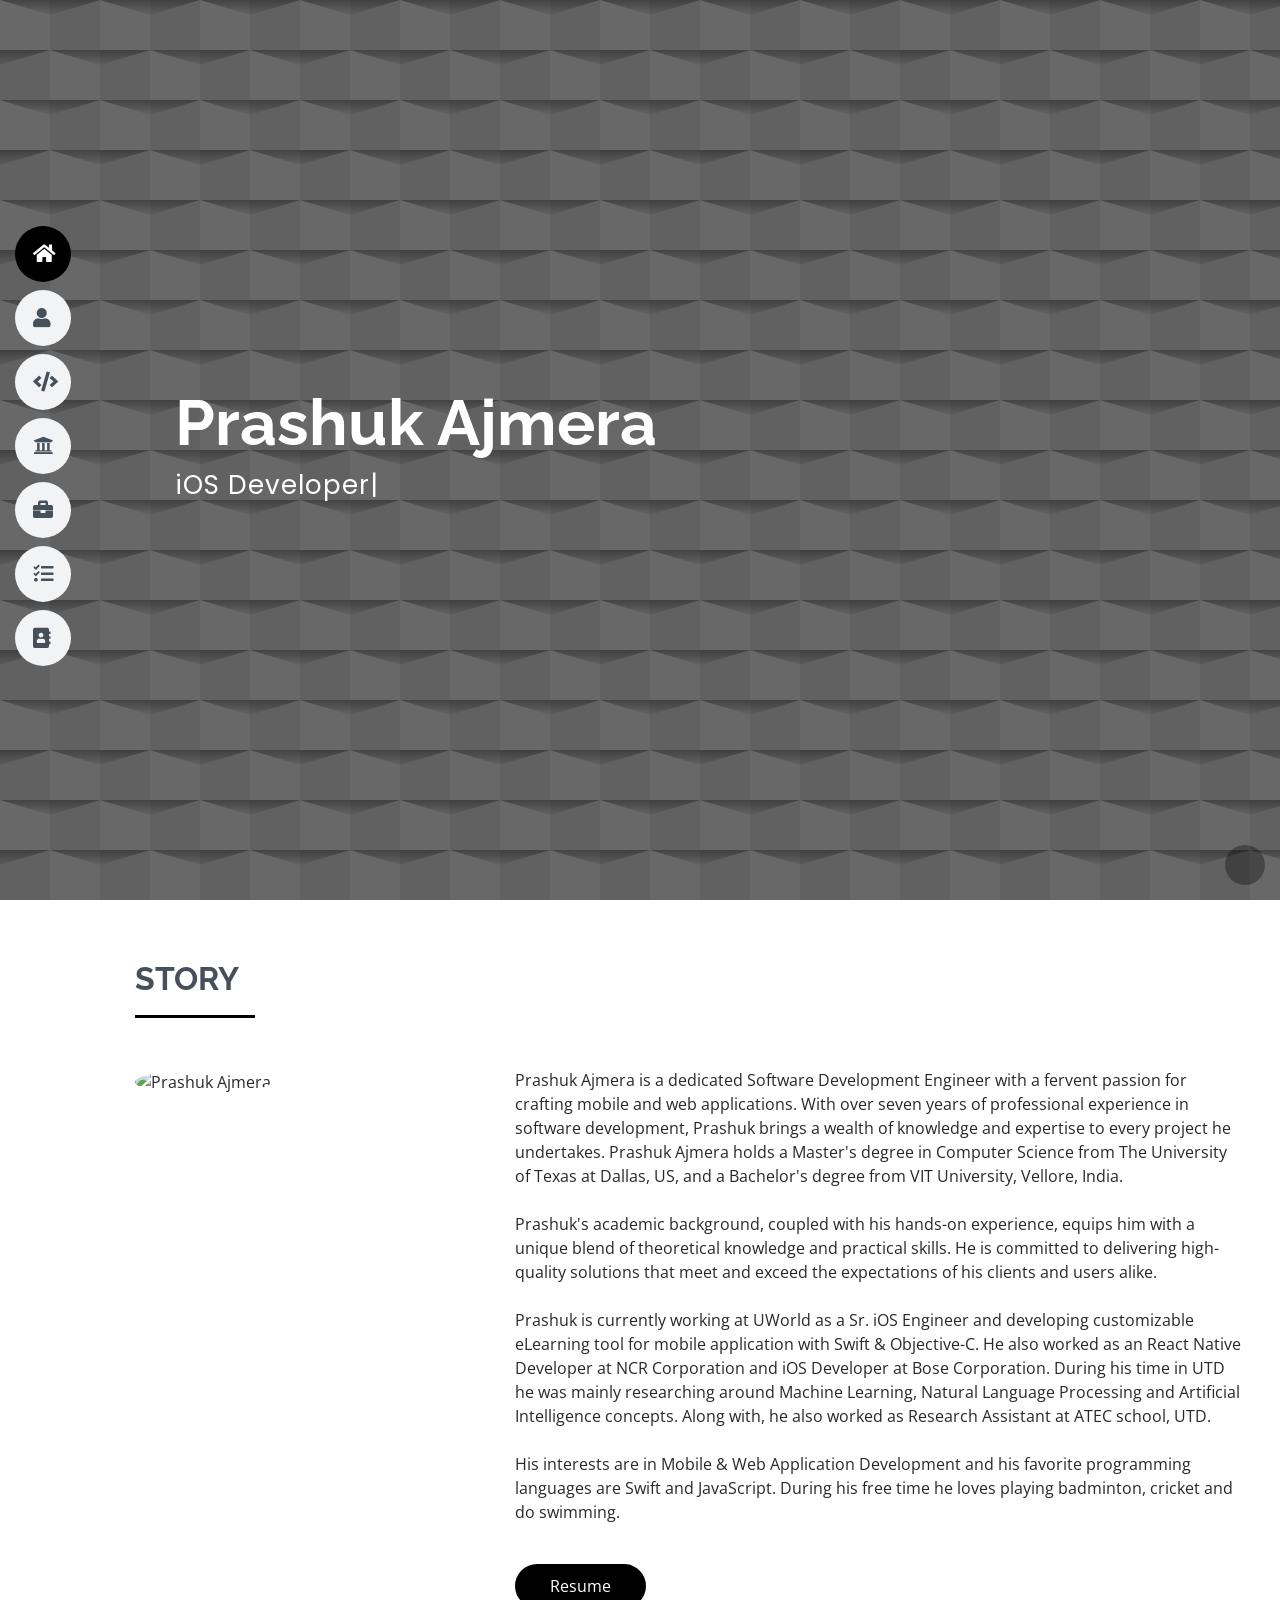
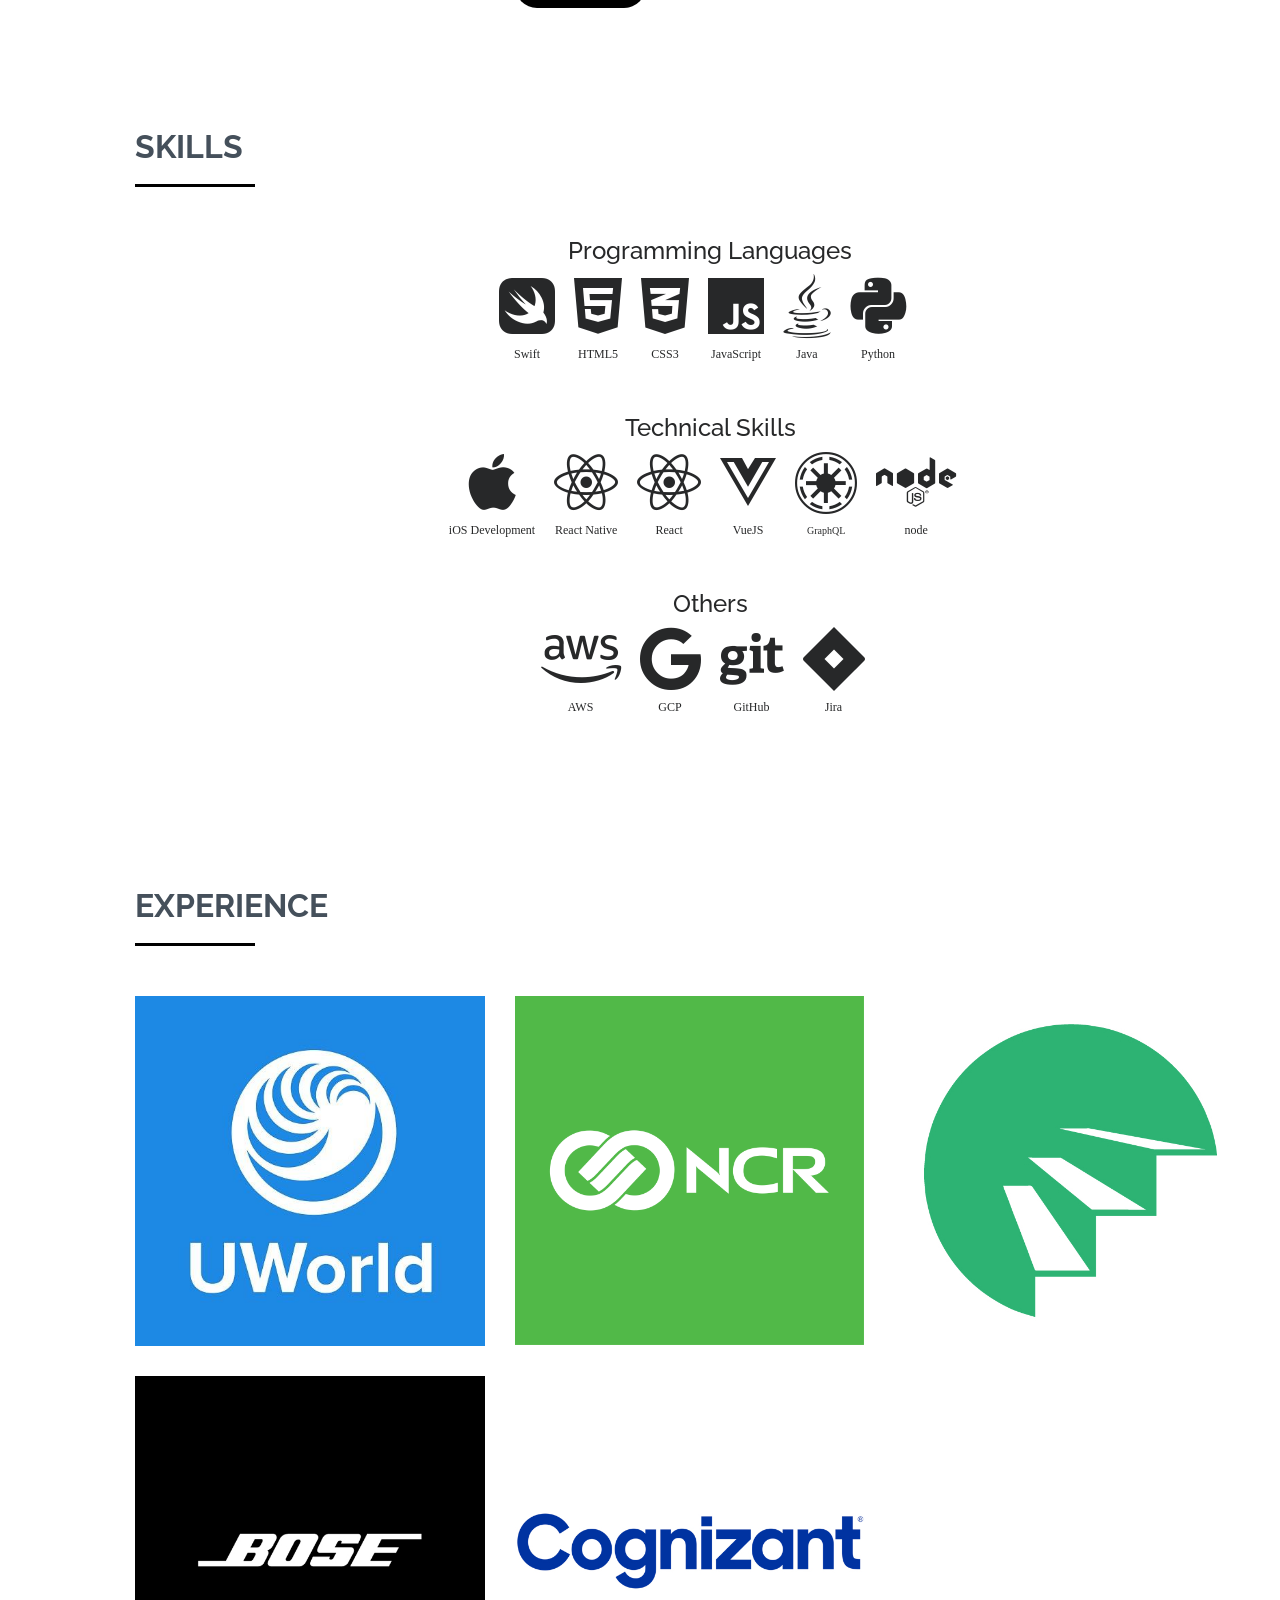
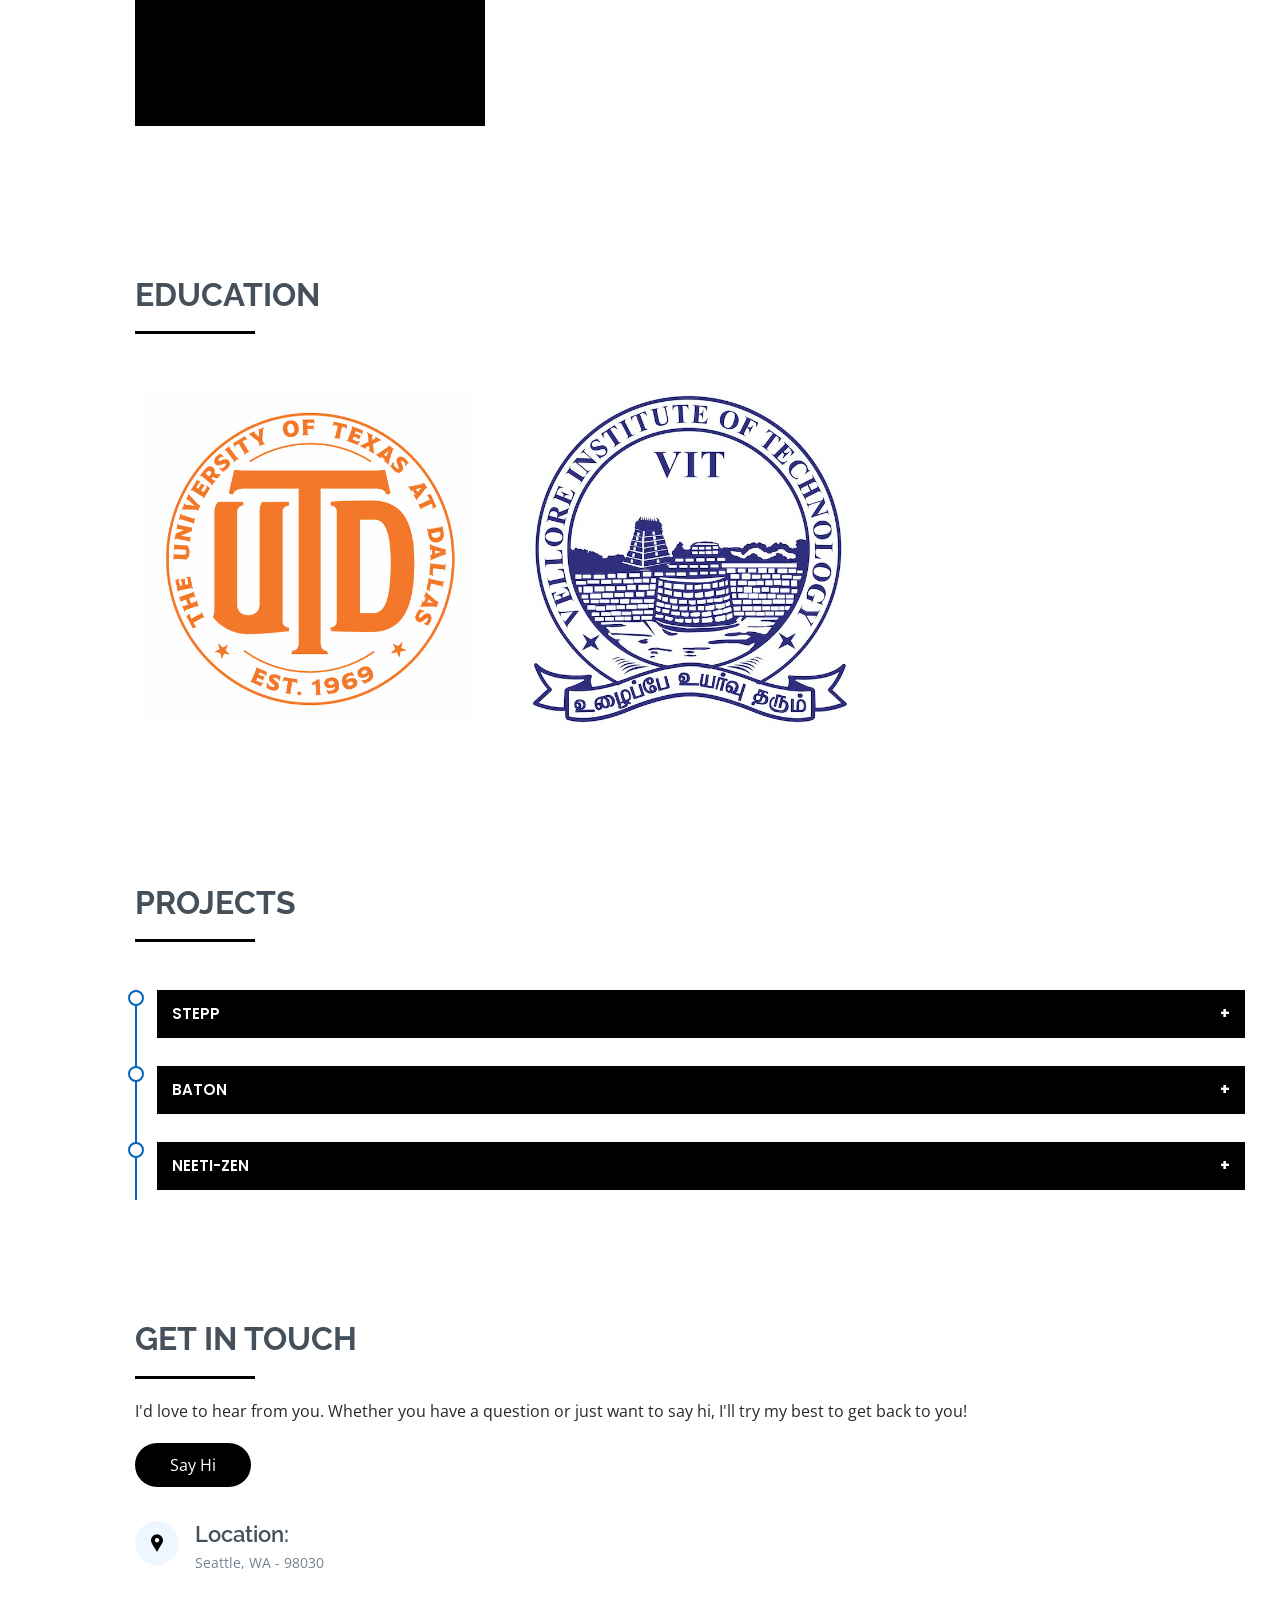
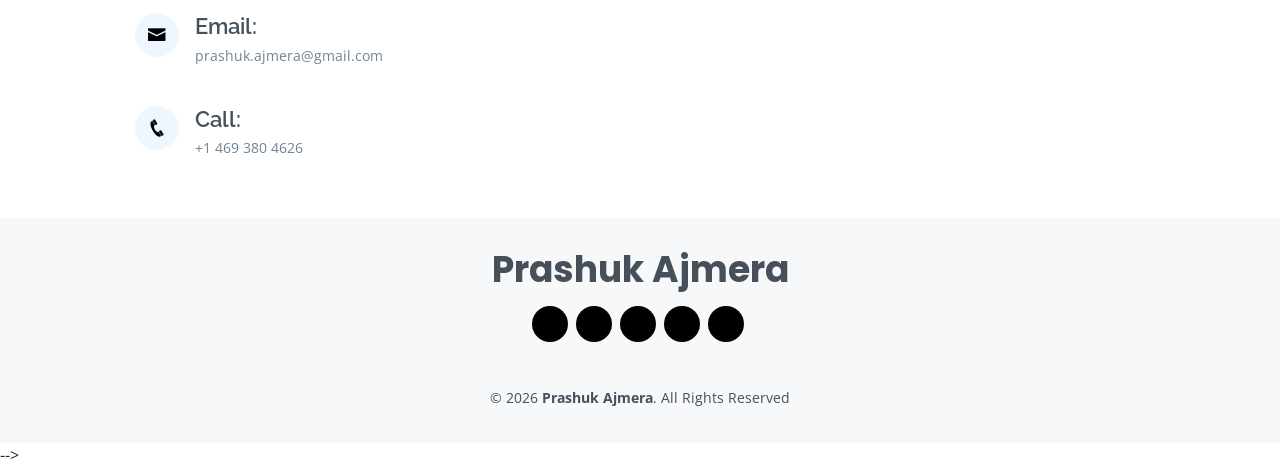
==== index.html @ 255903ce "Info updated" ====
<!DOCTYPE html>
<html lang="en">
  <head>
    <meta charset="utf-8" />
    <meta content="width=device-width, initial-scale=1.0" name="viewport" />
    <meta content="" name="description" />
    <meta content="" name="keywords" />

    <title>Prashuk's Portfolio</title>
    <link href="assets/images/prashuk.png" rel="icon" />
    <link href="assets/images/prashuk.png" rel="apple-touch-icon" />
    <link
      href="https://fonts.googleapis.com/css?family=Open+Sans:300,300i,400,400i,600,600i,700,700i|Raleway:300,300i,400,400i,500,500i,600,600i,700,700i|Poppins:300,300i,400,400i,500,500i,600,600i,700,700i"
      rel="stylesheet"
    />
    <link
      rel="stylesheet"
      href="https://cdnjs.cloudflare.com/ajax/libs/font-awesome/5.11.2/css/all.min.css"
      crossorigin="anonymous"
    />
    <link
      href="assets/vendor/bootstrap/css/bootstrap.min.css"
      rel="stylesheet"
    />
    <link href="assets/vendor/icofont/icofont.min.css" rel="stylesheet" />
    <link href="assets/vendor/boxicons/css/boxicons.min.css" rel="stylesheet" />
    <link href="assets/vendor/venobox/venobox.css" rel="stylesheet" />
    <link
      href="assets/vendor/owl.carousel/assets/owl.carousel.min.css"
      rel="stylesheet"
    />
    <link href="assets/vendor/aos/aos.css" rel="stylesheet" />
    <link href="assets/css/main.css" rel="stylesheet" />
    <link
      rel="stylesheet"
      href="https://cdn.jsdelivr.net/gh/devicons/devicon@v2.11.0/devicon.min.css"
    />
  </head>

  <body>
    <!--  Mobile Header  -->
    <button type="button" class="mobile-nav-toggle d-xl-none">
      <i class="icofont-navigation-menu"></i>
    </button>

    <!--  Header  -->
    <header id="header" class="d-flex flex-column justify-content-center">
      <nav class="nav-menu">
        <ul>
          <li class="active">
            <a href="#hero"><i class="fas fa-home"></i> <span>Home</span></a>
          </li>
          <li>
            <a href="#about"><i class="fas fa-user"></i> <span>Story</span></a>
          </li>
          <li>
            <a href="#skills"
              ><i class="fas fa-code"></i> <span>Skills</span></a
            >
          </li>
          <li>
            <a href="#education"
              ><i class="fas fa-university"></i> <span>Education</span></a
            >
          </li>
          <li>
            <a href="#experience"
              ><i class="fas fa-briefcase"></i> <span>Experience</span></a
            >
          </li>
          <li>
            <a href="#projects"
              ><i class="fas fa-tasks"></i> <span>Projects</span></a
            >
          </li>
          <li>
            <a href="#contact"
              ><i class="fas fa-address-book"></i> <span>Contact</span></a
            >
          </li>
        </ul>
      </nav>
    </header>

    <!--  Hero Section  -->
    <section id="hero" class="d-flex flex-column justify-content-center">
      <div class="container" data-aos="zoom-in" data-aos-delay="100">
        <h1>Prashuk Ajmera</h1>
        <p>
          <span
            class="typed"
            data-typed-items="iOS Developer, Web Developer, Freelancer"
          ></span>
        </p>
      </div>
    </section>

    <!--  Story Section  -->
    <main id="main">
      <section id="about" class="about">
        <div class="container" data-aos="fade-up">
          <div class="section-title">
            <h2>Story</h2>
          </div>
          <div class="row">
            <div class="col-lg-4">
              <img
                src="assets/images/prashuk.png"
                class="img-fluid"
                alt="Prashuk Ajmera"
                style="border-radius: 100%"
              />
            </div>
            <div class="col-lg-8 pt-4 pt-lg-0 content">
              <p>
                Prashuk Ajmera is a dedicated Software Development Engineer with a fervent passion for crafting mobile and web applications. With over seven years of professional experience in software development, Prashuk brings a wealth of knowledge and expertise to every project he undertakes. Prashuk Ajmera holds a Master's degree in Computer Science from The University of Texas at Dallas, US, and a Bachelor's degree from VIT University, Vellore, India. 
                <br />
                <br />
                Prashuk's academic background, coupled with his hands-on experience, equips him with a unique blend of theoretical knowledge and practical skills. He is committed to delivering high-quality solutions that meet and exceed the expectations of his clients and users alike.
                <br />
                <br />
                Prashuk is currently working at UWorld as a Sr. iOS Engineer and developing customizable eLearning tool for mobile application with Swift & Objective-C. He also worked as an React Native Developer at NCR Corporation and iOS Developer at Bose Corporation. During his time in UTD he was mainly researching around Machine Learning, Natural Language Processing and Artificial Intelligence concepts. Along with, he also worked as Research Assistant at ATEC school, UTD.
                <br />
                <br />
                His interests are in Mobile & Web Application Development and his favorite programming languages are Swift and JavaScript. During his free time he loves playing badminton, cricket and do swimming.
              </p>
              <br />
              <button
                class="button-form"
                onclick="window.open('./assets/files/resume.pdf','mywindow');"
              >
                Resume
              </button>
            </div>
          </div>
        </div>
      </section>

      <!--  Skills Section  -->
      <section id="skills" class="skills section-bg">
        <div class="container" data-aos="fade-up">
          <div class="section-title">
            <h2>Skills</h2>
          </div>
          <div class="techSkill">
            <ul style="margin-bottom: 50px">
              <span>
                <h4>Programming Languages</h4>
              </span>
              <span>
                <i class="fab fa-swift fa-4x" style="margin-right: 15px">
                  <span
                    style="display: block; font-size: 12px; margin-top: 10px"
                  >
                    Swift
                  </span>
                </i>
                <i class="fab fa-html5 fa-4x" style="margin-right: 15px">
                  <span
                    style="display: block; font-size: 12px; margin-top: 10px"
                  >
                    HTML5
                  </span>
                </i>
                <i class="fab fa-css3-alt fa-4x" style="margin-right: 15px">
                  <span
                    style="display: block; font-size: 12px; margin-top: 10px"
                  >
                    CSS3
                  </span>
                </i>
                <i class="fab fa-js fa-4x" style="margin-right: 15px">
                  <span
                    style="display: block; font-size: 12px; margin-top: 10px"
                  >
                    JavaScript
                  </span>
                </i>
                <i class="fab fa-java fa-4x" style="margin-right: 15px">
                  <span
                    style="display: block; font-size: 12px; margin-top: 10px"
                  >
                    Java
                  </span>
                </i>
                <i class="fab fa-python fa-4x" style="margin-right: 15px">
                  <span
                    style="display: block; font-size: 12px; margin-top: 10px"
                  >
                    Python
                  </span>
                </i>
              </span>
            </ul>

            <ul style="margin-bottom: 50px">
              <span>
                <h4>Technical Skills</h4>
              </span>
              <span>
                <i class="fab fa-apple fa-4x" style="margin-right: 15px">
                  <span
                    style="display: block; font-size: 12px; margin-top: 10px"
                  >
                    iOS Development
                  </span>
                </i>
                <i class="fab fa-react fa-4x" style="margin-right: 15px">
                  <span
                    style="display: block; font-size: 12px; margin-top: 10px"
                  >
                    React Native
                  </span>
                </i>
                <i class="fab fa-react fa-4x" style="margin-right: 15px">
                  <span
                    style="display: block; font-size: 12px; margin-top: 10px"
                  >
                    React
                  </span>
                </i>
                <i class="fab fa-vuejs fa-4x" style="margin-right: 15px">
                  <span
                    style="display: block; font-size: 12px; margin-top: 10px"
                  >
                    VueJS
                  </span>
                </i>
                <i
                  class="fab fa-galactic-republic fa-4x"
                  style="margin-right: 15px"
                >
                  <span
                    style="display: block; font-size: 10px; margin-top: 10px"
                  >
                    GraphQL
                  </span>
                </i>
                <i class="fab fa-node fa-4x" style="margin-right: 15px">
                  <span
                    style="display: block; font-size: 12px; margin-top: 10px"
                  >
                    node
                  </span>
                </i>
              </span>
            </ul>

            <ul style="margin-bottom: 50px">
              <span>
                <h4>Others</h4>
              </span>
              <span>
                <i class="fab fa-aws fa-4x" style="margin-right: 15px">
                  <span
                    style="display: block; font-size: 12px; margin-top: 10px"
                  >
                    AWS
                  </span>
                </i>
                <i class="fab fa-google fa-4x" style="margin-right: 15px">
                  <span
                    style="display: block; font-size: 12px; margin-top: 10px"
                  >
                    GCP
                  </span>
                </i>
                <i class="fab fa-git fa-4x" style="margin-right: 15px">
                  <span
                    style="display: block; font-size: 12px; margin-top: 10px"
                  >
                    GitHub
                  </span>
                </i>
                <i class="fab fa-jira fa-4x" style="margin-right: 15px">
                  <span
                    style="display: block; font-size: 12px; margin-top: 10px"
                  >
                    Jira
                  </span>
                </i>
              </span>
            </ul>
          </div>
        </div>
      </section>

      <!--  Experience Section  -->
      <section id="experience" class="portfolio section-bg">
        <div class="container" data-aos="fade-up">
          <div class="section-title">
            <h2>Experience</h2>
          </div>
          <div
            class="row portfolio-container"
            data-aos="fade-up"
            data-aos-delay="200"
          >
            <div class="col-lg-4 col-md-6 portfolio-item">
              <div class="portfolio-wrap">
                <img
                  src="assets/images/uworld.jpeg"
                  class="img-fluid"
                  alt="UWorld"
                />
                <div class="portfolio-info">
                  <h2>UWorld</h2>
                  <h4>Dallas, TX</h4>
                  <h5>Sr. iOS Engineer</h5>
                  <h5>June 2021 - Present</h5>
                  <div class="portfolio-links">
                    <a href="https://uworld.com" title="UWorld" target="_blank"
                      ><i class="bx bx-link"></i
                    ></a>
                  </div>
                </div>
              </div>
            </div>
            <div class="col-lg-4 col-md-6 portfolio-item">
              <div class="portfolio-wrap">
                <img
                  src="assets/images/ncr.jpg"
                  class="img-fluid"
                  alt="NCR Corporation"
                />
                <div class="portfolio-info">
                  <h2>NCR Corporation</h2>
                  <h4>Dallas, TX</h4>
                  <h5>Software Engineer - III</h5>
                  <h5>January 2021 - June 2021</h5>
                  <div class="portfolio-links">
                    <a href="https://ncr.com" title="NCR" target="_blank"
                      ><i class="bx bx-link"></i
                    ></a>
                  </div>
                </div>
              </div>
            </div>
            <div class="col-lg-4 col-md-6 portfolio-item">
              <div class="portfolio-wrap">
                <img
                  src="assets/images/stepp.jpg"
                  class="img-fluid"
                  alt="Stepp"
                />
                <div class="portfolio-info">
                  <h2>STEPP - UTDallas</h2>
                  <h4>Dallas, TX</h4>
                  <h5>Frontend Web Engineer</h5>
                  <h5>March - December 2020</h5>
                  <div class="portfolio-links">
                    <a
                      href="https://stepp.utdallas.edu/team"
                      title="STEPP"
                      target="_blank"
                      ><i class="bx bx-link"></i
                    ></a>
                  </div>
                </div>
              </div>
            </div>
            <div class="col-lg-4 col-md-6 portfolio-item">
              <div class="portfolio-wrap">
                <img
                  src="assets/images/bose.jpg"
                  class="img-fluid"
                  alt="Bose"
                />
                <div class="portfolio-info">
                  <h2>Bose Corporation</h2>
                  <h4>Boston, MA</h4>
                  <h5>iOS Engineer - Intern</h5>
                  <h5>July 2019 - January 2020</h5>
                  <div class="portfolio-links">
                    <a href="https://bose.com" title="Bose" target="_blank"
                      ><i class="bx bx-link"></i
                    ></a>
                  </div>
                </div>
              </div>
            </div>
            <div class="col-lg-4 col-md-6 portfolio-item">
              <div class="portfolio-wrap">
                <img
                  src="assets/images/cognizant.jpg"
                  class="img-fluid"
                  alt="Cognizant"
                />
                <div class="portfolio-info">
                  <h2>Cognizant</h2>
                  <h4>Bangalore, IND</h4>
                  <h5>iOS Engineer</h5>
                  <h5>September 2015 - July 2018</h5>
                  <div class="portfolio-links">
                    <a
                      href="https://cognizant.com"
                      title="STEPP"
                      target="_blank"
                      ><i class="bx bx-link"></i
                    ></a>
                  </div>
                </div>
              </div>
            </div>
          </div>
        </div>
      </section>

      <!--  Education Section  -->
      <section id="education" class="portfolio section-bg">
        <div class="container" data-aos="fade-up">
          <div class="section-title">
            <h2>Education</h2>
          </div>

          <div
            class="row portfolio-container"
            data-aos="fade-up"
            data-aos-delay="200"
          >
            <div class="col-lg-4 col-md-6 portfolio-item">
              <div class="portfolio-wrap">
                <img src="assets/images/utd.jpg" class="img-fluid" alt="" />
                <div class="portfolio-info">
                  <h4>University of Texas - Dallas</h4>
                  <h5>Masters</h5>
                  <h5>Computer Science</h5>
                  <h5>August 2018 - December 2020</h5>
                  <div class="portfolio-links">
                    <a
                      href="https://www.utdallas.edu"
                      title="utdallas.edu"
                      target="_blank"
                      ><i class="bx bx-link"></i
                    ></a>
                  </div>
                </div>
              </div>
            </div>

            <div class="col-lg-4 col-md-6 portfolio-item">
              <div class="portfolio-wrap">
                <img src="assets/images/vit.jpg" class="img-fluid" alt="" />
                <div class="portfolio-info">
                  <h4>VIT University, Vellore</h4>
                  <h5>B. Tech</h5>
                  <h5>Computer Science & Technology</h5>
                  <h5>August 2011 - July 2015</h5>
                  <div class="portfolio-links">
                    <a
                      href="https://www.vit.ac.in"
                      title="vit.ac.in"
                      target="_blank"
                      ><i class="bx bx-link"></i
                    ></a>
                  </div>
                </div>
              </div>
            </div>
          </div>
        </div>
      </section>

      <!--  Project Section  -->
      <section id="projects" class="projects">
        <div class="container" data-aos="fade-up">
          <div class="section-title">
            <h2>Projects</h2>
          </div>
          <div class="row">
            <div class="col-lg-12">
              <div class="resume-item">
                <h4 class="expand">STEPP</h4>
                <div class="expand-area">
                  <h5>Frontend Web Developer</h5>
                  <p><em>VueJS, JavaScript, GraphQL, AWS</em></p>
                  <ul>
                    <li>
                      Developed a web app using VueJS, hosted on AWS cloud that
                      has 10000+ current users
                    </li>
                    <li>
                      Integrated GraphQL & REST endpoints using VueApollo and
                      Axios respectively
                    </li>
                    <li>
                      Collaborated with back-end developer to design the
                      architect for better performance & reliability
                    </li>
                    <li>
                      Optimized application for scalability by reusable
                      components that improves the loading speed by 25%
                    </li>
                    <li>
                      Secured application by implementing captcha authentication
                      and role-based authorization
                    </li>
                  </ul>
                  <button
                    class="button-form"
                    onclick="window.open('https://stepp.utdallas.edu/');"
                    style="margin-top: 20px"
                  >
                    Link
                  </button>
                  <button
                    class="button-form"
                    onclick="window.open('https://github.com/stemcsteppproject/stepp_web_frontend_app');"
                    style="margin-top: 20px"
                  >
                    GitHub
                  </button>
                </div>
              </div>
              <div class="resume-item">
                <h4 class="expand">Baton</h4>
                <div class="expand-area">
                  <h5>iOS Developer</h5>
                  <p><em>Swift, Objective-C, WatchOS, CoreML</em></p>
                  <ul>
                    <li>
                      Designed & developed a prototype for apple watch that
                      controls the Bose headsets by hand gesture
                    </li>
                    <li>
                      Captured and cleaned motion data in 3D space using
                      CoreMotion and Kalman filter in Swift
                    </li>
                    <li>
                      Integrated machine learning models with CoreML to detect
                      different hand gestures
                    </li>
                  </ul>
                </div>
              </div>
              <div class="resume-item">
                <h4 class="expand">Neeti-Zen</h4>
                <div class="expand-area">
                  <h5>Full-stack Developer</h5>
                  <p>
                    <em>React, Redux, React Native, JavaScript, Firebase</em>
                  </p>
                  <ul>
                    <li>
                      Free-lanced at a pre-seed stage startup in India where I
                      worked on developing a platform which aims to facilitate
                      interaction between elected representative and their
                      constituents.
                    </li>
                    <li>
                      For the project, I developed a mobile application for the
                      constituents and a web based dashboard for the elected
                      representative along with the required backend.
                    </li>
                  </ul>
                  <button
                    class="button-form"
                    onclick="window.open('https://neeti-zen.web.app/');"
                    style="margin-top: 20px"
                  >
                    Link
                  </button>
                  <button
                    class="button-form"
                    onclick="window.open('https://github.com/prashuk/React-Neeti-Zen');"
                    style="margin-top: 20px"
                  >
                    GitHub
                  </button>
                </div>
              </div>
            </div>
          </div>
        </div>
      </section>

      <!--  Contact Section  -->
      <section id="contact" class="contact">
        <div class="container" data-aos="fade-up">
          <div class="section-title">
            <h2>Get In Touch</h2>
            <p>
              I'd love to hear from you. Whether you have a question or just
              want to say hi, I'll try my best to get back to you!
            </p>
            <button
              class="button-form"
              onclick="window.open('mailto:prashuk.ajmera@gmail.com');"
              style="margin-top: 20px"
            >
              Say Hi
            </button>
          </div>
          <div class="row mt-1">
            <div class="col-lg-4">
              <div class="info">
                <div class="address">
                  <i class="icofont-google-map"></i>
                  <h4>Location:</h4>
                  <p>Seattle, WA - 98030</p>
                </div>
                <div class="email">
                  <i class="icofont-envelope"></i>
                  <h4>Email:</h4>
                  <p>prashuk.ajmera@gmail.com</p>
                </div>
                <div class="phone">
                  <i class="icofont-phone"></i>
                  <h4>Call:</h4>
                  <p>+1 469 380 4626</p>
                </div>
              </div>
            </div>
            <div class="col-lg-8 mt-5 mt-lg-0">
              <iframe
                src="https://www.google.com/maps/embed/v1/place?q=Seattle,+WA,+USA&key=AIzaSyBFw0Qbyq9zTFTd-tUY6dZWTgaQzuU17R8"
                width="100%"
                height="100%"
                style="border: 0"
                allowfullscreen=""
                loading="lazy"
              ></iframe>
            </div>
          </div>
        </div>
      </section>
    </main>

    <!--  Footer  -->
    <footer id="footer">
      <div class="container">
        <h3>Prashuk Ajmera</h3>
        <div class="social-links">
          <a href="https://www.facebook.com/prashuk.ajmera" target="_blank"
            ><i class="bx bxl-facebook"></i
          ></a>
          <a href="https://www.linkedin.com/in/prashuk/" target="_blank"
            ><i class="bx bxl-linkedin"></i
          ></a>
          <a href="https://github.com/prashuk" target="_blank"
            ><i class="bx bxl-github"></i
          ></a>
          <a href="https://www.instagram.com/prashuk_ajmera/" target="_blank"
            ><i class="bx bxl-instagram"></i
          ></a>
          <a href="https://twitter.com/prashuk_ajmera" target="_blank"
            ><i class="bx bxl-twitter"></i
          ></a>
        </div>
        <div class="copyright">
          &copy; 
          <script>document.write(new Date().getFullYear())</script>
          <strong><span>Prashuk Ajmera</span></strong
          >. All Rights Reserved
        </div>
      </div>
    </footer>

    <!--  Top Button  -->
    <a href="#" class="back-to-top"><i class="bx bx-up-arrow-alt"></i></a>
    <div id="preloader"></div>

    <script src="assets/vendor/jquery/jquery.min.js"></script>
    <script src="assets/vendor/bootstrap/js/bootstrap.bundle.min.js"></script>
    <script src="assets/vendor/jquery.easing/jquery.easing.min.js"></script>
    <script src="assets/vendor/php-email-form/validate.js"></script>
    <script src="assets/vendor/waypoints/jquery.waypoints.min.js"></script>
    <script src="assets/vendor/counterup/counterup.min.js"></script>
    <script src="assets/vendor/isotope-layout/isotope.pkgd.min.js"></script>
    <script src="assets/vendor/venobox/venobox.min.js"></script>
    <script src="assets/vendor/owl.carousel/owl.carousel.min.js"></script>
    <script src="assets/vendor/typed.js/typed.min.js"></script>
    <script src="assets/vendor/aos/aos.js"></script>
    <script src="assets/js/main.js"></script>
    -->
  </body>
</html>
---- assets/vendor/venobox/venobox.css ----
/* ------ venobox.css --------*/
.vbox-overlay *, .vbox-overlay *:before, .vbox-overlay *:after{
    -webkit-backface-visibility: hidden;
    -webkit-box-sizing:border-box;
    -moz-box-sizing:border-box;
    box-sizing:border-box;
}
.vbox-overlay * { 
    -webkit-backface-visibility: visible;
    backface-visibility: visible;
}
.vbox-overlay{
    display: -webkit-flex;
    display: flex;
    -webkit-flex-direction: column;
    flex-direction: column;
    -webkit-justify-content: center;
    justify-content: center;
    -webkit-align-items: center;
    align-items: center;
    position: fixed;
    left: 0;
    top: 0;
    bottom: 0;
    right: 0;
    z-index: 999999;
}

/* ----- navigation ----- */
.vbox-title{
    width: 100%;
    height: 40px;
    float: left;
    text-align: center;
    line-height: 28px;
    font-size: 12px;
    padding: 6px 50px;
    overflow: hidden;
    position: fixed;
    display: none;
    left: 0;
    z-index: 89;
}
.vbox-close{
    cursor: pointer;
    position: fixed;
    top: -1px;
    right: 0;
    width: 50px;
    height: 40px;
    padding: 6px;
    display: block;
    background-position:10px center;
    overflow: hidden;
    font-size: 24px;
    line-height: 1;
    text-align: center;
    z-index: 99;
}
.vbox-left{
    cursor: pointer;
    position: fixed;
    left: 0;
    height: 40px;
    overflow: hidden;
    line-height: 28px;
    font-size: 12px;
    z-index: 99;
    display: flex;
    align-items:center;
}
.vbox-num{
    display: inline-block;
    margin: 6px 0 6px 15px;
}
/* ----- Social share ----- */
.vbox-share{
    line-height: 28px;
    font-size: 12px;
    overflow: hidden;
    position: fixed;
    left: 0;
    z-index: 98;
    display: flex;
    align-items:center;
    justify-content: center;
    width: 100%;
    text-align: center;
}
.vbox-share svg{
    max-height: 28px;
    width: 28px;
    z-index: 10;
    margin-left: 12px;
    margin-top: 6px;
    margin-bottom: 6px;
    vertical-align: middle;
}


/* ----- navigation ARROWS ----- */
.vbox-next, .vbox-prev{
    position: fixed;
    top: 50%;
    margin-top: -15px;
    overflow: hidden;
    cursor: pointer;
    display: block;
    width: 45px;
    height: 45px;
    z-index: 99;
}
.vbox-next span, .vbox-prev span{
    position: relative;
    width: 20px;
    height: 20px;
    border: 2px solid transparent;
    border-top-color: #B6B6B6;
    border-right-color: #B6B6B6;
    text-indent: -100px;
    position: absolute;
    top: 8px;
    display: block;
}
.vbox-prev{
    left: 15px;
}
.vbox-next{
    right: 15px;
}
.vbox-prev span{
    left: 10px;
    -ms-transform: rotate(-135deg);
    -webkit-transform: rotate(-135deg);
    transform: rotate(-135deg);
}
.vbox-next span{
    -ms-transform: rotate(45deg);
    -webkit-transform: rotate(45deg);
    transform: rotate(45deg);
    right: 10px;
}
/* ------- inline window ------ */
.vbox-inline{
    width: 420px;
    height: 315px;
    height: 70vh;
    padding: 10px;
    background: #fff;
    margin: 0 auto;
    overflow: auto;
    text-align: left;
}
/* ------- Video & iFrames window ------ */
.venoframe{
    max-width: 100%;
    width: 100%;
    border: none;
    width: 100%;
    height: 260px;
    height: 70vh;
}
.venoframe.vbvid{
    height: 260px;
}
@media (min-width: 768px) {
    .venoframe, .vbox-inline{
        width: 90%;
        height: 360px;
        height: 70vh;
    }
    .venoframe.vbvid{
        width: 640px;
        height: 360px;
    }
}
@media (min-width: 992px) {
    .venoframe, .vbox-inline{
        max-width: 1200px;
        width: 80%;
        height: 540px;
        height: 70vh;
    }
    .venoframe.vbvid{
        width: 960px;
        height: 540px;
    }
}
/* 
Please do NOT edit this part! 
or at least read this note: http://i.imgur.com/7C0ws9e.gif
*/
.vbox-open{
    overflow: hidden;
}
.vbox-container{
    position: absolute;
    left: 0;
    right: 0;
    top: 0;
    bottom: 0;
    overflow-x: hidden;
    overflow-y: scroll;
    overflow-scrolling: touch;
    -webkit-overflow-scrolling: touch;
    z-index: 20;
    max-height: 100%;

}

.vbox-content{
    text-align: center;
    float: left;
    width: 100%;
    position: relative;
    overflow: hidden;
    padding: 20px 4%;
}
.vbox-container img{
    max-width: 100%;
    height: auto;
}
.vbox-figlio{
    box-shadow: 0 0 12px rgba(0,0,0,0.19), 0 6px 6px rgba(0,0,0,0.23);
    max-width: 100%;
    text-align: initial;
}
img.vbox-figlio{
    -webkit-user-select: none;
-khtml-user-select: none;
-moz-user-select: none;
-o-user-select: none;
user-select: none;
}
.vbox-content.swipe-left{
    margin-left: -200px !important;
}
.vbox-content.swipe-right{
    margin-left: 200px !important;
}
.vbox-animated{
    webkit-transition: margin 300ms ease-out;
    transition: margin 300ms ease-out;
}

/* ---------- preloader ----------
 * SPINKIT 
 * http://tobiasahlin.com/spinkit/
-------------------------------- */
.sk-double-bounce,.sk-rotating-plane{width:40px;height:40px;margin:40px auto}.sk-rotating-plane{background-color:#333;-webkit-animation:sk-rotatePlane 1.2s infinite ease-in-out;animation:sk-rotatePlane 1.2s infinite ease-in-out}@-webkit-keyframes sk-rotatePlane{0%{-webkit-transform:perspective(120px) rotateX(0) rotateY(0);transform:perspective(120px) rotateX(0) rotateY(0)}50%{-webkit-transform:perspective(120px) rotateX(-180.1deg) rotateY(0);transform:perspective(120px) rotateX(-180.1deg) rotateY(0)}100%{-webkit-transform:perspective(120px) rotateX(-180deg) rotateY(-179.9deg);transform:perspective(120px) rotateX(-180deg) rotateY(-179.9deg)}}@keyframes sk-rotatePlane{0%{-webkit-transform:perspective(120px) rotateX(0) rotateY(0);transform:perspective(120px) rotateX(0) rotateY(0)}50%{-webkit-transform:perspective(120px) rotateX(-180.1deg) rotateY(0);transform:perspective(120px) rotateX(-180.1deg) rotateY(0)}100%{-webkit-transform:perspective(120px) rotateX(-180deg) rotateY(-179.9deg);transform:perspective(120px) rotateX(-180deg) rotateY(-179.9deg)}}.sk-double-bounce{position:relative}.sk-double-bounce .sk-child{width:100%;height:100%;border-radius:50%;background-color:#333;opacity:.6;position:absolute;top:0;left:0;-webkit-animation:sk-doubleBounce 2s infinite ease-in-out;animation:sk-doubleBounce 2s infinite ease-in-out}.sk-chasing-dots .sk-child,.sk-spinner-pulse,.sk-three-bounce .sk-child{background-color:#333;border-radius:100%}.sk-double-bounce .sk-double-bounce2{-webkit-animation-delay:-1s;animation-delay:-1s}@-webkit-keyframes sk-doubleBounce{0%,100%{-webkit-transform:scale(0);transform:scale(0)}50%{-webkit-transform:scale(1);transform:scale(1)}}@keyframes sk-doubleBounce{0%,100%{-webkit-transform:scale(0);transform:scale(0)}50%{-webkit-transform:scale(1);transform:scale(1)}}.sk-wave{margin:40px auto;width:50px;height:40px;text-align:center;font-size:10px}.sk-wave .sk-rect{background-color:#333;height:100%;width:6px;display:inline-block;-webkit-animation:sk-waveStretchDelay 1.2s infinite ease-in-out;animation:sk-waveStretchDelay 1.2s infinite ease-in-out}.sk-wave .sk-rect1{-webkit-animation-delay:-1.2s;animation-delay:-1.2s}.sk-wave .sk-rect2{-webkit-animation-delay:-1.1s;animation-delay:-1.1s}.sk-wave .sk-rect3{-webkit-animation-delay:-1s;animation-delay:-1s}.sk-wave .sk-rect4{-webkit-animation-delay:-.9s;animation-delay:-.9s}.sk-wave .sk-rect5{-webkit-animation-delay:-.8s;animation-delay:-.8s}@-webkit-keyframes sk-waveStretchDelay{0%,100%,40%{-webkit-transform:scaleY(.4);transform:scaleY(.4)}20%{-webkit-transform:scaleY(1);transform:scaleY(1)}}@keyframes sk-waveStretchDelay{0%,100%,40%{-webkit-transform:scaleY(.4);transform:scaleY(.4)}20%{-webkit-transform:scaleY(1);transform:scaleY(1)}}.sk-wandering-cubes{margin:40px auto;width:40px;height:40px;position:relative}.sk-wandering-cubes .sk-cube{background-color:#333;width:10px;height:10px;position:absolute;top:0;left:0;-webkit-animation:sk-wanderingCube 1.8s ease-in-out -1.8s infinite both;animation:sk-wanderingCube 1.8s ease-in-out -1.8s infinite both}.sk-chasing-dots,.sk-spinner-pulse{width:40px;height:40px;margin:40px auto}.sk-wandering-cubes .sk-cube2{-webkit-animation-delay:-.9s;animation-delay:-.9s}@-webkit-keyframes sk-wanderingCube{0%{-webkit-transform:rotate(0);transform:rotate(0)}25%{-webkit-transform:translateX(30px) rotate(-90deg) scale(.5);transform:translateX(30px) rotate(-90deg) scale(.5)}50%{-webkit-transform:translateX(30px) translateY(30px) rotate(-179deg);transform:translateX(30px) translateY(30px) rotate(-179deg)}50.1%{-webkit-transform:translateX(30px) translateY(30px) rotate(-180deg);transform:translateX(30px) translateY(30px) rotate(-180deg)}75%{-webkit-transform:translateX(0) translateY(30px) rotate(-270deg) scale(.5);transform:translateX(0) translateY(30px) rotate(-270deg) scale(.5)}100%{-webkit-transform:rotate(-360deg);transform:rotate(-360deg)}}@keyframes sk-wanderingCube{0%{-webkit-transform:rotate(0);transform:rotate(0)}25%{-webkit-transform:translateX(30px) rotate(-90deg) scale(.5);transform:translateX(30px) rotate(-90deg) scale(.5)}50%{-webkit-transform:translateX(30px) translateY(30px) rotate(-179deg);transform:translateX(30px) translateY(30px) rotate(-179deg)}50.1%{-webkit-transform:translateX(30px) translateY(30px) rotate(-180deg);transform:translateX(30px) translateY(30px) rotate(-180deg)}75%{-webkit-transform:translateX(0) translateY(30px) rotate(-270deg) scale(.5);transform:translateX(0) translateY(30px) rotate(-270deg) scale(.5)}100%{-webkit-transform:rotate(-360deg);transform:rotate(-360deg)}}.sk-spinner-pulse{-webkit-animation:sk-pulseScaleOut 1s infinite ease-in-out;animation:sk-pulseScaleOut 1s infinite ease-in-out}@-webkit-keyframes sk-pulseScaleOut{0%{-webkit-transform:scale(0);transform:scale(0)}100%{-webkit-transform:scale(1);transform:scale(1);opacity:0}}@keyframes sk-pulseScaleOut{0%{-webkit-transform:scale(0);transform:scale(0)}100%{-webkit-transform:scale(1);transform:scale(1);opacity:0}}.sk-chasing-dots{position:relative;text-align:center;-webkit-animation:sk-chasingDotsRotate 2s infinite linear;animation:sk-chasingDotsRotate 2s infinite linear}.sk-chasing-dots .sk-child{width:60%;height:60%;display:inline-block;position:absolute;top:0;-webkit-animation:sk-chasingDotsBounce 2s infinite ease-in-out;animation:sk-chasingDotsBounce 2s infinite ease-in-out}.sk-chasing-dots .sk-dot2{top:auto;bottom:0;-webkit-animation-delay:-1s;animation-delay:-1s}@-webkit-keyframes sk-chasingDotsRotate{100%{-webkit-transform:rotate(360deg);transform:rotate(360deg)}}@keyframes sk-chasingDotsRotate{100%{-webkit-transform:rotate(360deg);transform:rotate(360deg)}}@-webkit-keyframes sk-chasingDotsBounce{0%,100%{-webkit-transform:scale(0);transform:scale(0)}50%{-webkit-transform:scale(1);transform:scale(1)}}@keyframes sk-chasingDotsBounce{0%,100%{-webkit-transform:scale(0);transform:scale(0)}50%{-webkit-transform:scale(1);transform:scale(1)}}.sk-three-bounce{margin:40px auto;width:80px;text-align:center}.sk-three-bounce .sk-child{width:20px;height:20px;display:inline-block;-webkit-animation:sk-three-bounce 1.4s ease-in-out 0s infinite both;animation:sk-three-bounce 1.4s ease-in-out 0s infinite both}.sk-circle .sk-child:before,.sk-fading-circle .sk-circle:before{display:block;border-radius:100%;content:'';background-color:#333}.sk-three-bounce .sk-bounce1{-webkit-animation-delay:-.32s;animation-delay:-.32s}.sk-three-bounce .sk-bounce2{-webkit-animation-delay:-.16s;animation-delay:-.16s}@-webkit-keyframes sk-three-bounce{0%,100%,80%{-webkit-transform:scale(0);transform:scale(0)}40%{-webkit-transform:scale(1);transform:scale(1)}}@keyframes sk-three-bounce{0%,100%,80%{-webkit-transform:scale(0);transform:scale(0)}40%{-webkit-transform:scale(1);transform:scale(1)}}.sk-circle{margin:40px auto;width:40px;height:40px;position:relative}.sk-circle .sk-child{width:100%;height:100%;position:absolute;left:0;top:0}.sk-circle .sk-child:before{margin:0 auto;width:15%;height:15%;-webkit-animation:sk-circleBounceDelay 1.2s infinite ease-in-out both;animation:sk-circleBounceDelay 1.2s infinite ease-in-out both}.sk-circle .sk-circle2{-webkit-transform:rotate(30deg);-ms-transform:rotate(30deg);transform:rotate(30deg)}.sk-circle .sk-circle3{-webkit-transform:rotate(60deg);-ms-transform:rotate(60deg);transform:rotate(60deg)}.sk-circle .sk-circle4{-webkit-transform:rotate(90deg);-ms-transform:rotate(90deg);transform:rotate(90deg)}.sk-circle .sk-circle5{-webkit-transform:rotate(120deg);-ms-transform:rotate(120deg);transform:rotate(120deg)}.sk-circle .sk-circle6{-webkit-transform:rotate(150deg);-ms-transform:rotate(150deg);transform:rotate(150deg)}.sk-circle .sk-circle7{-webkit-transform:rotate(180deg);-ms-transform:rotate(180deg);transform:rotate(180deg)}.sk-circle .sk-circle8{-webkit-transform:rotate(210deg);-ms-transform:rotate(210deg);transform:rotate(210deg)}.sk-circle .sk-circle9{-webkit-transform:rotate(240deg);-ms-transform:rotate(240deg);transform:rotate(240deg)}.sk-circle .sk-circle10{-webkit-transform:rotate(270deg);-ms-transform:rotate(270deg);transform:rotate(270deg)}.sk-circle .sk-circle11{-webkit-transform:rotate(300deg);-ms-transform:rotate(300deg);transform:rotate(300deg)}.sk-circle .sk-circle12{-webkit-transform:rotate(330deg);-ms-transform:rotate(330deg);transform:rotate(330deg)}.sk-circle .sk-circle2:before{-webkit-animation-delay:-1.1s;animation-delay:-1.1s}.sk-circle .sk-circle3:before{-webkit-animation-delay:-1s;animation-delay:-1s}.sk-circle .sk-circle4:before{-webkit-animation-delay:-.9s;animation-delay:-.9s}.sk-circle .sk-circle5:before{-webkit-animation-delay:-.8s;animation-delay:-.8s}.sk-circle .sk-circle6:before{-webkit-animation-delay:-.7s;animation-delay:-.7s}.sk-circle .sk-circle7:before{-webkit-animation-delay:-.6s;animation-delay:-.6s}.sk-circle .sk-circle8:before{-webkit-animation-delay:-.5s;animation-delay:-.5s}.sk-circle .sk-circle9:before{-webkit-animation-delay:-.4s;animation-delay:-.4s}.sk-circle .sk-circle10:before{-webkit-animation-delay:-.3s;animation-delay:-.3s}.sk-circle .sk-circle11:before{-webkit-animation-delay:-.2s;animation-delay:-.2s}.sk-circle .sk-circle12:before{-webkit-animation-delay:-.1s;animation-delay:-.1s}@-webkit-keyframes sk-circleBounceDelay{0%,100%,80%{-webkit-transform:scale(0);transform:scale(0)}40%{-webkit-transform:scale(1);transform:scale(1)}}@keyframes sk-circleBounceDelay{0%,100%,80%{-webkit-transform:scale(0);transform:scale(0)}40%{-webkit-transform:scale(1);transform:scale(1)}}.sk-cube-grid{width:40px;height:40px;margin:40px auto}.sk-cube-grid .sk-cube{width:33.33%;height:33.33%;background-color:#333;float:left;-webkit-animation:sk-cubeGridScaleDelay 1.3s infinite ease-in-out;animation:sk-cubeGridScaleDelay 1.3s infinite ease-in-out}.sk-cube-grid .sk-cube1{-webkit-animation-delay:.2s;animation-delay:.2s}.sk-cube-grid .sk-cube2{-webkit-animation-delay:.3s;animation-delay:.3s}.sk-cube-grid .sk-cube3{-webkit-animation-delay:.4s;animation-delay:.4s}.sk-cube-grid .sk-cube4{-webkit-animation-delay:.1s;animation-delay:.1s}.sk-cube-grid .sk-cube5{-webkit-animation-delay:.2s;animation-delay:.2s}.sk-cube-grid .sk-cube6{-webkit-animation-delay:.3s;animation-delay:.3s}.sk-cube-grid .sk-cube7{-webkit-animation-delay:0ms;animation-delay:0ms}.sk-cube-grid .sk-cube8{-webkit-animation-delay:.1s;animation-delay:.1s}.sk-cube-grid .sk-cube9{-webkit-animation-delay:.2s;animation-delay:.2s}@-webkit-keyframes sk-cubeGridScaleDelay{0%,100%,70%{-webkit-transform:scale3D(1,1,1);transform:scale3D(1,1,1)}35%{-webkit-transform:scale3D(0,0,1);transform:scale3D(0,0,1)}}@keyframes sk-cubeGridScaleDelay{0%,100%,70%{-webkit-transform:scale3D(1,1,1);transform:scale3D(1,1,1)}35%{-webkit-transform:scale3D(0,0,1);transform:scale3D(0,0,1)}}.sk-fading-circle{margin:40px auto;width:40px;height:40px;position:relative}.sk-fading-circle .sk-circle{width:100%;height:100%;position:absolute;left:0;top:0}.sk-fading-circle .sk-circle:before{margin:0 auto;width:15%;height:15%;-webkit-animation:sk-circleFadeDelay 1.2s infinite ease-in-out both;animation:sk-circleFadeDelay 1.2s infinite ease-in-out both}.sk-fading-circle .sk-circle2{-webkit-transform:rotate(30deg);-ms-transform:rotate(30deg);transform:rotate(30deg)}.sk-fading-circle .sk-circle3{-webkit-transform:rotate(60deg);-ms-transform:rotate(60deg);transform:rotate(60deg)}.sk-fading-circle .sk-circle4{-webkit-transform:rotate(90deg);-ms-transform:rotate(90deg);transform:rotate(90deg)}.sk-fading-circle .sk-circle5{-webkit-transform:rotate(120deg);-ms-transform:rotate(120deg);transform:rotate(120deg)}.sk-fading-circle .sk-circle6{-webkit-transform:rotate(150deg);-ms-transform:rotate(150deg);transform:rotate(150deg)}.sk-fading-circle .sk-circle7{-webkit-transform:rotate(180deg);-ms-transform:rotate(180deg);transform:rotate(180deg)}.sk-fading-circle .sk-circle8{-webkit-transform:rotate(210deg);-ms-transform:rotate(210deg);transform:rotate(210deg)}.sk-fading-circle .sk-circle9{-webkit-transform:rotate(240deg);-ms-transform:rotate(240deg);transform:rotate(240deg)}.sk-fading-circle .sk-circle10{-webkit-transform:rotate(270deg);-ms-transform:rotate(270deg);transform:rotate(270deg)}.sk-fading-circle .sk-circle11{-webkit-transform:rotate(300deg);-ms-transform:rotate(300deg);transform:rotate(300deg)}.sk-fading-circle .sk-circle12{-webkit-transform:rotate(330deg);-ms-transform:rotate(330deg);transform:rotate(330deg)}.sk-fading-circle .sk-circle2:before{-webkit-animation-delay:-1.1s;animation-delay:-1.1s}.sk-fading-circle .sk-circle3:before{-webkit-animation-delay:-1s;animation-delay:-1s}.sk-fading-circle .sk-circle4:before{-webkit-animation-delay:-.9s;animation-delay:-.9s}.sk-fading-circle .sk-circle5:before{-webkit-animation-delay:-.8s;animation-delay:-.8s}.sk-fading-circle .sk-circle6:before{-webkit-animation-delay:-.7s;animation-delay:-.7s}.sk-fading-circle .sk-circle7:before{-webkit-animation-delay:-.6s;animation-delay:-.6s}.sk-fading-circle .sk-circle8:before{-webkit-animation-delay:-.5s;animation-delay:-.5s}.sk-fading-circle .sk-circle9:before{-webkit-animation-delay:-.4s;animation-delay:-.4s}.sk-fading-circle .sk-circle10:before{-webkit-animation-delay:-.3s;animation-delay:-.3s}.sk-fading-circle .sk-circle11:before{-webkit-animation-delay:-.2s;animation-delay:-.2s}.sk-fading-circle .sk-circle12:before{-webkit-animation-delay:-.1s;animation-delay:-.1s}@-webkit-keyframes sk-circleFadeDelay{0%,100%,39%{opacity:0}40%{opacity:1}}@keyframes sk-circleFadeDelay{0%,100%,39%{opacity:0}40%{opacity:1}}.sk-folding-cube{margin:40px auto;width:40px;height:40px;position:relative;-webkit-transform:rotateZ(45deg);transform:rotateZ(45deg)}.sk-folding-cube .sk-cube{float:left;width:50%;height:50%;position:relative;-webkit-transform:scale(1.1);-ms-transform:scale(1.1);transform:scale(1.1)}.sk-folding-cube .sk-cube:before{content:'';position:absolute;top:0;left:0;width:100%;height:100%;background-color:#333;-webkit-animation:sk-foldCubeAngle 2.4s infinite linear both;animation:sk-foldCubeAngle 2.4s infinite linear both;-webkit-transform-origin:100% 100%;-ms-transform-origin:100% 100%;transform-origin:100% 100%}.sk-folding-cube .sk-cube2{-webkit-transform:scale(1.1) rotateZ(90deg);transform:scale(1.1) rotateZ(90deg)}.sk-folding-cube .sk-cube3{-webkit-transform:scale(1.1) rotateZ(180deg);transform:scale(1.1) rotateZ(180deg)}.sk-folding-cube .sk-cube4{-webkit-transform:scale(1.1) rotateZ(270deg);transform:scale(1.1) rotateZ(270deg)}.sk-folding-cube .sk-cube2:before{-webkit-animation-delay:.3s;animation-delay:.3s}.sk-folding-cube .sk-cube3:before{-webkit-animation-delay:.6s;animation-delay:.6s}.sk-folding-cube .sk-cube4:before{-webkit-animation-delay:.9s;animation-delay:.9s}@-webkit-keyframes sk-foldCubeAngle{0%,10%{-webkit-transform:perspective(140px) rotateX(-180deg);transform:perspective(140px) rotateX(-180deg);opacity:0}25%,75%{-webkit-transform:perspective(140px) rotateX(0);transform:perspective(140px) rotateX(0);opacity:1}100%,90%{-webkit-transform:perspective(140px) rotateY(180deg);transform:perspective(140px) rotateY(180deg);opacity:0}}@keyframes sk-foldCubeAngle{0%,10%{-webkit-transform:perspective(140px) rotateX(-180deg);transform:perspective(140px) rotateX(-180deg);opacity:0}25%,75%{-webkit-transform:perspective(140px) rotateX(0);transform:perspective(140px) rotateX(0);opacity:1}100%,90%{-webkit-transform:perspective(140px) rotateY(180deg);transform:perspective(140px) rotateY(180deg);opacity:0}}
---- assets/css/main.css ----
/* General */
body {
  font-family: "Open Sans", sans-serif;
  color: #272829;
}

a {
  color: black;
}

a:hover {
  color: #067ded;
  text-decoration: none;
}

h1,
h2,
h3,
h4,
h5,
h6 {
  font-family: "Raleway", sans-serif;
}

/* Back to top button */
.back-to-top {
  position: fixed;
  display: none;
  width: 40px;
  height: 40px;
  border-radius: 50px;
  right: 15px;
  bottom: 15px;
  background: black;
  color: #fff;
  transition: display 0.5s ease-in-out;
  z-index: 99999;
}

.back-to-top i {
  font-size: 24px;
  position: absolute;
  top: 7px;
  left: 8px;
}

.back-to-top:hover {
  color: #fff;
  background: grey;
  transition: background 0.2s ease-in-out;
}

/* Preloader */
#preloader {
  position: fixed;
  top: 0;
  left: 0;
  right: 0;
  bottom: 0;
  z-index: 9999;
  overflow: hidden;
  background: #fff;
}

#preloader:before {
  content: "";
  position: fixed;
  top: calc(50% - 30px);
  left: calc(50% - 30px);
  border: 6px solid black;
  border-top-color: #fff;
  border-bottom-color: #fff;
  border-radius: 50%;
  width: 60px;
  height: 60px;
  -webkit-animation: animate-preloader 1s linear infinite;
  animation: animate-preloader 1s linear infinite;
}

@-webkit-keyframes animate-preloader {
  0% {
    transform: rotate(0deg);
  }
  100% {
    transform: rotate(360deg);
  }
}

@keyframes animate-preloader {
  0% {
    transform: rotate(0deg);
  }
  100% {
    transform: rotate(360deg);
  }
}

/* Disable aos animation delay on mobile devices */
@media screen and (max-width: 768px) {
  [data-aos-delay] {
    transition-delay: 0 !important;
  }
}

/* Header */
#header {
  position: fixed;
  top: 0;
  left: 0;
  bottom: 0;
  z-index: 9997;
  transition: all 0.5s;
  padding: 15px;
  overflow-y: auto;
}

@media (max-width: 992px) {
  #header {
    width: 300px;
    background: #fff;
    border-right: 1px solid #e6e9ec;
    left: -300px;
  }
}

@media (min-width: 992px) {
  #main {
    margin-left: 100px;
  }
}

/* Navigation Menu */
/* Desktop Navigation */
.nav-menu * {
  margin: 0;
  padding: 0;
  list-style: none;
}

.nav-menu > ul > li {
  position: relative;
  white-space: nowrap;
}

.nav-menu a {
  display: flex;
  align-items: center;
  color: #45505b;
  padding: 10px 18px;
  margin-bottom: 8px;
  transition: 0.3s;
  font-size: 15px;
  border-radius: 50px;
  background: #f2f3f5;
  height: 56px;
  width: 100%;
  overflow: hidden;
  transition: 0.3s;
}

.nav-menu a i {
  font-size: 20px;
}

.nav-menu a span {
  padding: 0 5px 0 7px;
  color: #45505b;
}

@media (min-width: 992px) {
  .nav-menu a {
    width: 56px;
  }
  .nav-menu a span {
    display: none;
    color: #fff;
  }
}

.nav-menu a:hover,
.nav-menu .active > a,
.nav-menu li:hover > a {
  color: #fff;
  background: black;
}

.nav-menu a:hover span,
.nav-menu .active > a span,
.nav-menu li:hover > a span {
  color: #fff;
}

.nav-menu a:hover,
.nav-menu li:hover > a {
  width: 100%;
  color: #fff;
}

.nav-menu a:hover span,
.nav-menu li:hover > a span {
  display: block;
}

/* Mobile Navigation */
.mobile-nav-toggle {
  position: fixed;
  right: 15px;
  top: 15px;
  z-index: 9998;
  border: 0;
  background: none;
  font-size: 24px;
  transition: all 0.4s;
  outline: none !important;
  line-height: 1;
  cursor: pointer;
  text-align: right;
}

.mobile-nav-toggle i {
  color: darkgray;
}

.mobile-nav-active {
  overflow: hidden;
}

.mobile-nav-active #header {
  left: 0;
}

.mobile-nav-active .mobile-nav-toggle i {
  color: darkgray;
}

/* Hero Section */
#hero {
  width: 100%;
  height: 100vh;
  background-color: #575757;
  background-image: url("data:image/svg+xml,%3Csvg xmlns='http://www.w3.org/2000/svg' width='100' height='100' viewBox='0 0 200 200'%3E%3Cdefs%3E%3ClinearGradient id='a' gradientUnits='userSpaceOnUse' x1='100' y1='33' x2='100' y2='-3'%3E%3Cstop offset='0' stop-color='%23000' stop-opacity='0'/%3E%3Cstop offset='1' stop-color='%23000' stop-opacity='1'/%3E%3C/linearGradient%3E%3ClinearGradient id='b' gradientUnits='userSpaceOnUse' x1='100' y1='135' x2='100' y2='97'%3E%3Cstop offset='0' stop-color='%23000' stop-opacity='0'/%3E%3Cstop offset='1' stop-color='%23000' stop-opacity='1'/%3E%3C/linearGradient%3E%3C/defs%3E%3Cg fill='%234a4a4a' fill-opacity='0.6'%3E%3Crect x='100' width='100' height='100'/%3E%3Crect y='100' width='100' height='100'/%3E%3C/g%3E%3Cg fill-opacity='0.5'%3E%3Cpolygon fill='url(%23a)' points='100 30 0 0 200 0'/%3E%3Cpolygon fill='url(%23b)' points='100 100 0 130 0 100 200 100 200 130'/%3E%3C/g%3E%3C/svg%3E");
}

@media (min-width: 992px) {
  #hero {
    padding-left: 160px;
  }
}

#hero:before {
  content: "";
  background: rgba(255, 255, 255, 0.1);
  position: absolute;
  bottom: 0;
  top: 0;
  left: 0;
  right: 0;
}

#hero h1 {
  margin: 0;
  font-size: 64px;
  font-weight: 700;
  line-height: 56px;
  color: white;
}

#hero p {
  color: #45505b;
  margin: 15px 0 0 0;
  font-size: 26px;
  font-family: "Poppins", sans-serif;
}

#hero p span {
  color: white;
  letter-spacing: 1px;
}

@media (max-width: 992px) {
  #hero {
    text-align: center;
  }
  #hero h1 {
    font-size: 32px;
    line-height: 36px;
  }
  #hero p {
    margin-top: 10px;
    font-size: 20px;
    line-height: 24px;
  }
}

/* Sections General */
section {
  padding: 60px 0;
  overflow: hidden;
}

.section-title {
  text-align: left;
  padding-bottom: 30px;
}

.section-title h2 {
  font-size: 32px;
  font-weight: bold;
  text-transform: uppercase;
  margin-bottom: 20px;
  padding-bottom: 20px;
  position: relative;
  color: #45505b;
}

.section-title h2::before {
  content: "";
  position: absolute;
  display: block;
  width: 120px;
  height: 1px;
  background: #ddd;
  bottom: 1px;
}

.section-title h2::after {
  content: "";
  position: absolute;
  display: block;
  width: 120px;
  height: 3px;
  background: black;
  bottom: 0;
}

.section-title p {
  margin-bottom: 0;
}

/* About */
.about .content h3 {
  font-weight: 700;
  font-size: 26px;
  color: #728394;
}

.about .content ul {
  list-style: none;
  padding: 0;
}

.about .content ul li {
  padding-bottom: 10px;
}

.about .content ul i {
  font-size: 20px;
  padding-right: 2px;
  color: black;
}

.about .content p:last-child {
  margin-bottom: 0;
}

.button-form {
  background: black;
  border: 0;
  padding: 10px 35px;
  color: #fff;
  transition: 0.4s;
  border-radius: 50px;
}

.button-form :hover {
  background-color: grey;
}

/* Skills */
.skills .techSkill {
  text-align: center;
}

/* Portfolio */
.portfolio .portfolio-item {
  margin-bottom: 30px;
}

.portfolio #portfolio-flters {
  padding: 0;
  margin: 0 auto 25px auto;
  list-style: none;
  text-align: center;
  background: #fff;
  border-radius: 50px;
  padding: 2px 15px;
}

.portfolio #portfolio-flters li {
  cursor: pointer;
  display: inline-block;
  padding: 10px 15px;
  font-size: 14px;
  font-weight: 600;
  line-height: 1;
  text-transform: uppercase;
  color: #272829;
  margin-bottom: 5px;
  transition: all 0.3s ease-in-out;
}

.portfolio #portfolio-flters li:hover,
.portfolio #portfolio-flters li.filter-active {
  color: black;
}

.portfolio #portfolio-flters li:last-child {
  margin-right: 0;
}

.portfolio .portfolio-wrap {
  transition: 0.3s;
  position: relative;
  overflow: hidden;
  z-index: 1;
  background: rgba(69, 80, 91, 0.8);
}

.portfolio .portfolio-wrap::before {
  content: "";
  background: rgba(255, 255, 255, 0.7);
  position: absolute;
  left: 30px;
  right: 30px;
  top: 30px;
  bottom: 30px;
  transition: all ease-in-out 0.3s;
  z-index: 2;
  opacity: 0;
}

.portfolio .portfolio-wrap .portfolio-info {
  opacity: 0;
  position: absolute;
  top: 0;
  left: 0;
  right: 0;
  bottom: 0;
  text-align: center;
  z-index: 3;
  transition: all ease-in-out 0.3s;
  display: flex;
  flex-direction: column;
  justify-content: center;
  align-items: center;
}

.portfolio .portfolio-wrap .portfolio-info::before {
  display: block;
  content: "";
  width: 48px;
  height: 48px;
  position: absolute;
  top: 35px;
  left: 35px;
  border-top: 3px solid #d7dce1;
  border-left: 3px solid #d7dce1;
  transition: all 0.5s ease 0s;
  z-index: 9994;
}

.portfolio .portfolio-wrap .portfolio-info::after {
  display: block;
  content: "";
  width: 48px;
  height: 48px;
  position: absolute;
  bottom: 35px;
  right: 35px;
  border-bottom: 3px solid #d7dce1;
  border-right: 3px solid #d7dce1;
  transition: all 0.5s ease 0s;
  z-index: 9994;
}

.portfolio .portfolio-wrap .portfolio-info h2 {
  font-size: 24px;
  color: black;
  font-weight: bolder;
}

.portfolio .portfolio-wrap .portfolio-info h4 {
  font-size: 20px;
  color: black;
  font-weight: bolder;
}

.portfolio .portfolio-wrap .portfolio-info h5 {
  font-size: 18px;
  color: black;
  font-weight: bolder;
}

.portfolio .portfolio-wrap .portfolio-info p {
  color: black;
  font-size: 14px;
  text-transform: uppercase;
  padding: 0;
  margin: 0;
}

.portfolio .portfolio-wrap .portfolio-links {
  text-align: center;
  z-index: 4;
}

.portfolio .portfolio-wrap .portfolio-links a {
  color: black;
  margin: 0 2px;
  font-size: 28px;
  font-weight: bolder;
  display: inline-block;
  transition: 0.3s;
}

.portfolio .portfolio-wrap .portfolio-links a:hover {
  color: #148af9;
}

.portfolio .portfolio-wrap:hover::before {
  top: 0;
  left: 0;
  right: 0;
  bottom: 0;
  opacity: 1;
}

.portfolio .portfolio-wrap:hover .portfolio-info {
  opacity: 1;
}

.portfolio .portfolio-wrap:hover .portfolio-info::before {
  top: 15px;
  left: 15px;
}

.portfolio .portfolio-wrap:hover .portfolio-info::after {
  bottom: 15px;
  right: 15px;
}

/* Projects */
.projects .resume-title {
  font-size: 26px;
  font-weight: 700;
  margin-top: 20px;
  margin-bottom: 20px;
  color: #45505b;
}

.projects .resume-item {
  padding: 0 0 20px 20px;
  margin-top: -2px;
  border-left: 2px solid #0563bb;
  position: relative;
}

.projects .resume-item h4 {
  line-height: 18px;
  font-size: 18px;
  font-weight: 600;
  text-transform: uppercase;
  font-family: "Poppins", sans-serif;
  color: #0563bb;
  margin-bottom: 10px;
}

.projects .resume-item h5 {
  font-size: 16px;
  background: #f7f8f9;
  padding: 5px 15px;
  display: inline-block;
  font-weight: 600;
  margin-bottom: 10px;
}

.projects .resume-item ul {
  padding-left: 20px;
}

.projects .resume-item ul li {
  padding-bottom: 10px;
}

.projects .resume-item:last-child {
  padding-bottom: 0;
}

.projects .resume-item::before {
  content: "";
  position: absolute;
  width: 16px;
  height: 16px;
  border-radius: 50px;
  left: -9px;
  top: 0;
  background: #fff;
  border: 2px solid #0563bb;
}

#projects .expand {
  background-color: black;
  color: white;
  cursor: pointer;
  padding: 15px;
  width: 100%;
  border: none;
  text-align: left;
  outline: none;
  font-size: 15px;
}

#projects .active,
#projects .expand:hover {
  background-color: darkgray;
}

#projects .expand:after {
  content: "\002B";
  color: white;
  font-weight: bold;
  float: right;
  margin-left: 5px;
}

#projects .active:after {
  content: "\2212";
}

#projects .expand-area {
  padding: 0 18px;
  max-height: 0;
  overflow: hidden;
  transition: max-height 0.2s ease-out;
}

/* Contact */
.contact .info {
  width: 100%;
  background: #fff;
}

.contact .info i {
  font-size: 20px;
  color: black;
  float: left;
  width: 44px;
  height: 44px;
  background: #eef7ff;
  display: flex;
  justify-content: center;
  align-items: center;
  border-radius: 50px;
  transition: all 0.3s ease-in-out;
}

.contact .info h4 {
  padding: 0 0 0 60px;
  font-size: 22px;
  font-weight: 600;
  margin-bottom: 5px;
  color: #45505b;
}

.contact .info p {
  padding: 0 0 0 60px;
  margin-bottom: 0;
  font-size: 14px;
  color: #728394;
}

.contact .info .email,
.contact .info .phone {
  margin-top: 40px;
}

.contact .info .email:hover i,
.contact .info .address:hover i,
.contact .info .phone:hover i {
  background: black;
  color: #fff;
}

.contact .php-email-form {
  width: 100%;
  background: #fff;
}

.contact .php-email-form .form-group {
  padding-bottom: 8px;
}

.contact .php-email-form .validate {
  display: none;
  color: red;
  margin: 0 0 15px 0;
  font-weight: 400;
  font-size: 13px;
}

.contact .php-email-form .error-message {
  display: none;
  color: #fff;
  background: #ed3c0d;
  text-align: left;
  padding: 15px;
  font-weight: 600;
}

.contact .php-email-form .error-message br + br {
  margin-top: 25px;
}

.contact .php-email-form .sent-message {
  display: none;
  color: #fff;
  background: #18d26e;
  text-align: center;
  padding: 15px;
  font-weight: 600;
}

.contact .php-email-form .loading {
  display: none;
  background: #fff;
  text-align: center;
  padding: 15px;
}

.contact .php-email-form .loading:before {
  content: "";
  display: inline-block;
  border-radius: 50%;
  width: 24px;
  height: 24px;
  margin: 0 10px -6px 0;
  border: 3px solid #18d26e;
  border-top-color: #eee;
  -webkit-animation: animate-loading 1s linear infinite;
  animation: animate-loading 1s linear infinite;
}

.contact .php-email-form input,
.contact .php-email-form textarea {
  border-radius: 4px;
  box-shadow: none;
  font-size: 14px;
}

.contact .php-email-form input {
  height: 44px;
}

.contact .php-email-form textarea {
  padding: 10px 12px;
}

.contact .php-email-form button[type="submit"] {
  background: black;
  border: 0;
  padding: 10px 35px;
  color: #fff;
  transition: 0.4s;
  border-radius: 50px;
}

.contact .php-email-form button[type="submit"]:hover {
  background: #0678e3;
}

@-webkit-keyframes animate-loading {
  0% {
    transform: rotate(0deg);
  }
  100% {
    transform: rotate(360deg);
  }
}

@keyframes animate-loading {
  0% {
    transform: rotate(0deg);
  }
  100% {
    transform: rotate(360deg);
  }
}

/* Footer */
#footer {
  background: #f7f8f9;
  color: #45505b;
  font-size: 14px;
  text-align: center;
  padding: 30px 0;
}

#footer h3 {
  font-size: 36px;
  font-weight: 700;
  position: relative;
  font-family: "Poppins", sans-serif;
  padding: 0;
  margin: 0 0 15px 0;
}

#footer p {
  font-size: 15;
  font-style: italic;
  padding: 0;
  margin: 0 0 40px 0;
}

#footer .social-links {
  margin: 0 0 40px 0;
}

#footer .social-links a {
  font-size: 18px;
  display: inline-block;
  background: black;
  color: #fff;
  line-height: 1;
  padding: 8px 0;
  margin-right: 4px;
  border-radius: 50%;
  text-align: center;
  width: 36px;
  height: 36px;
  transition: 0.3s;
}

#footer .social-links a:hover {
  background: grey;
  color: #fff;
  text-decoration: none;
}

#footer .copyright {
  margin: 0 0 5px 0;
}
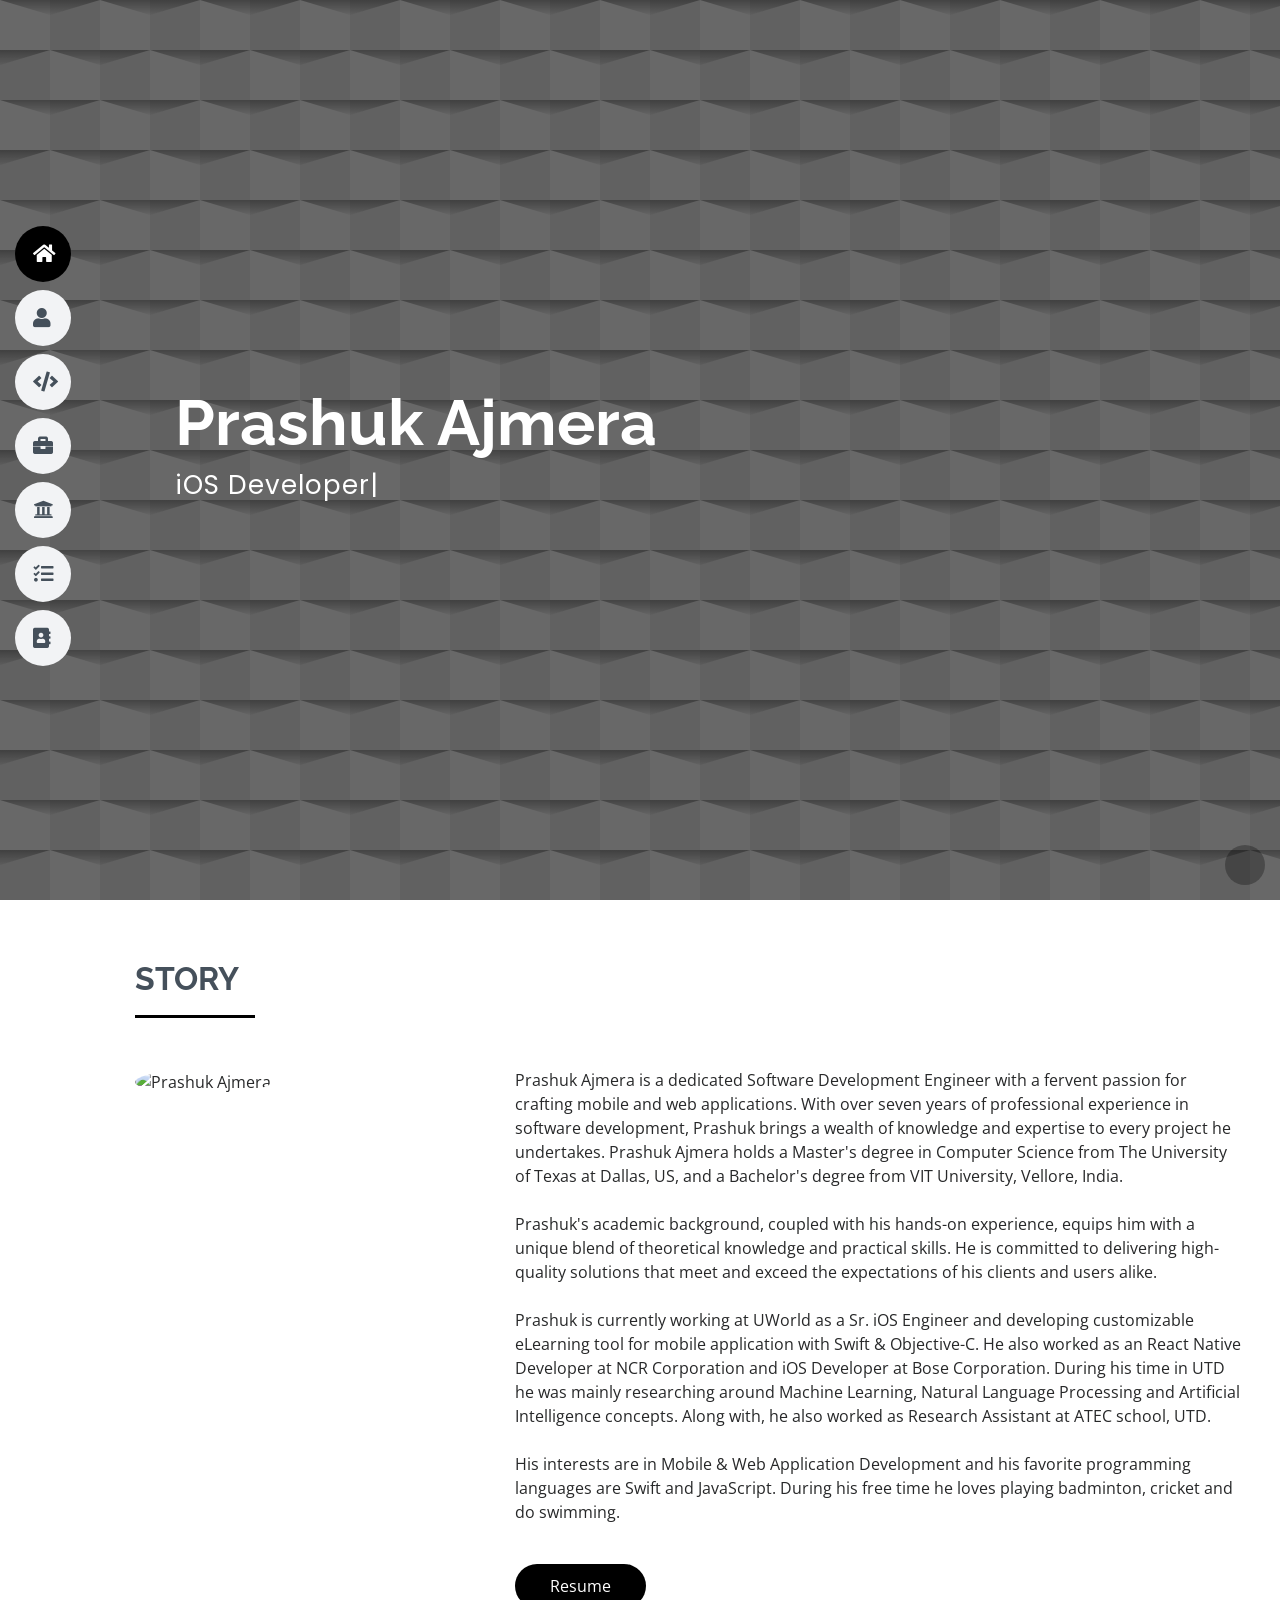
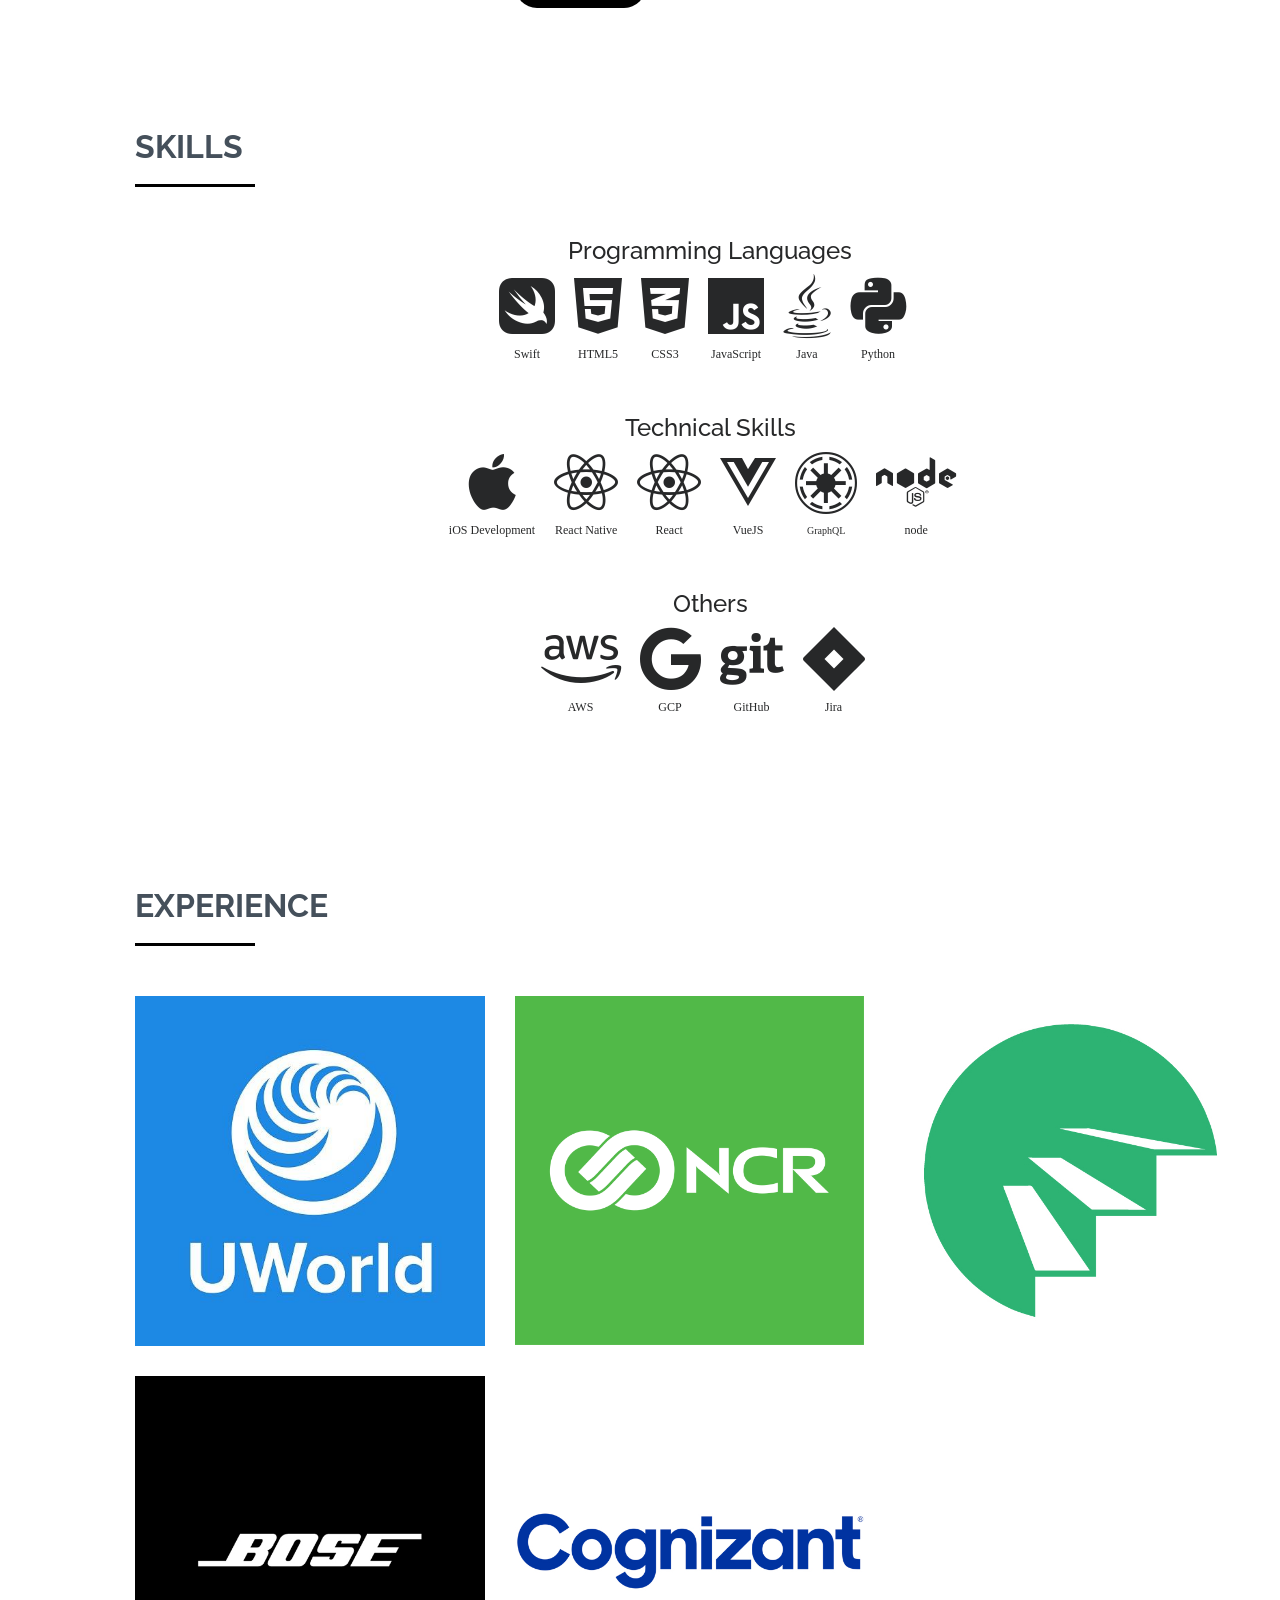
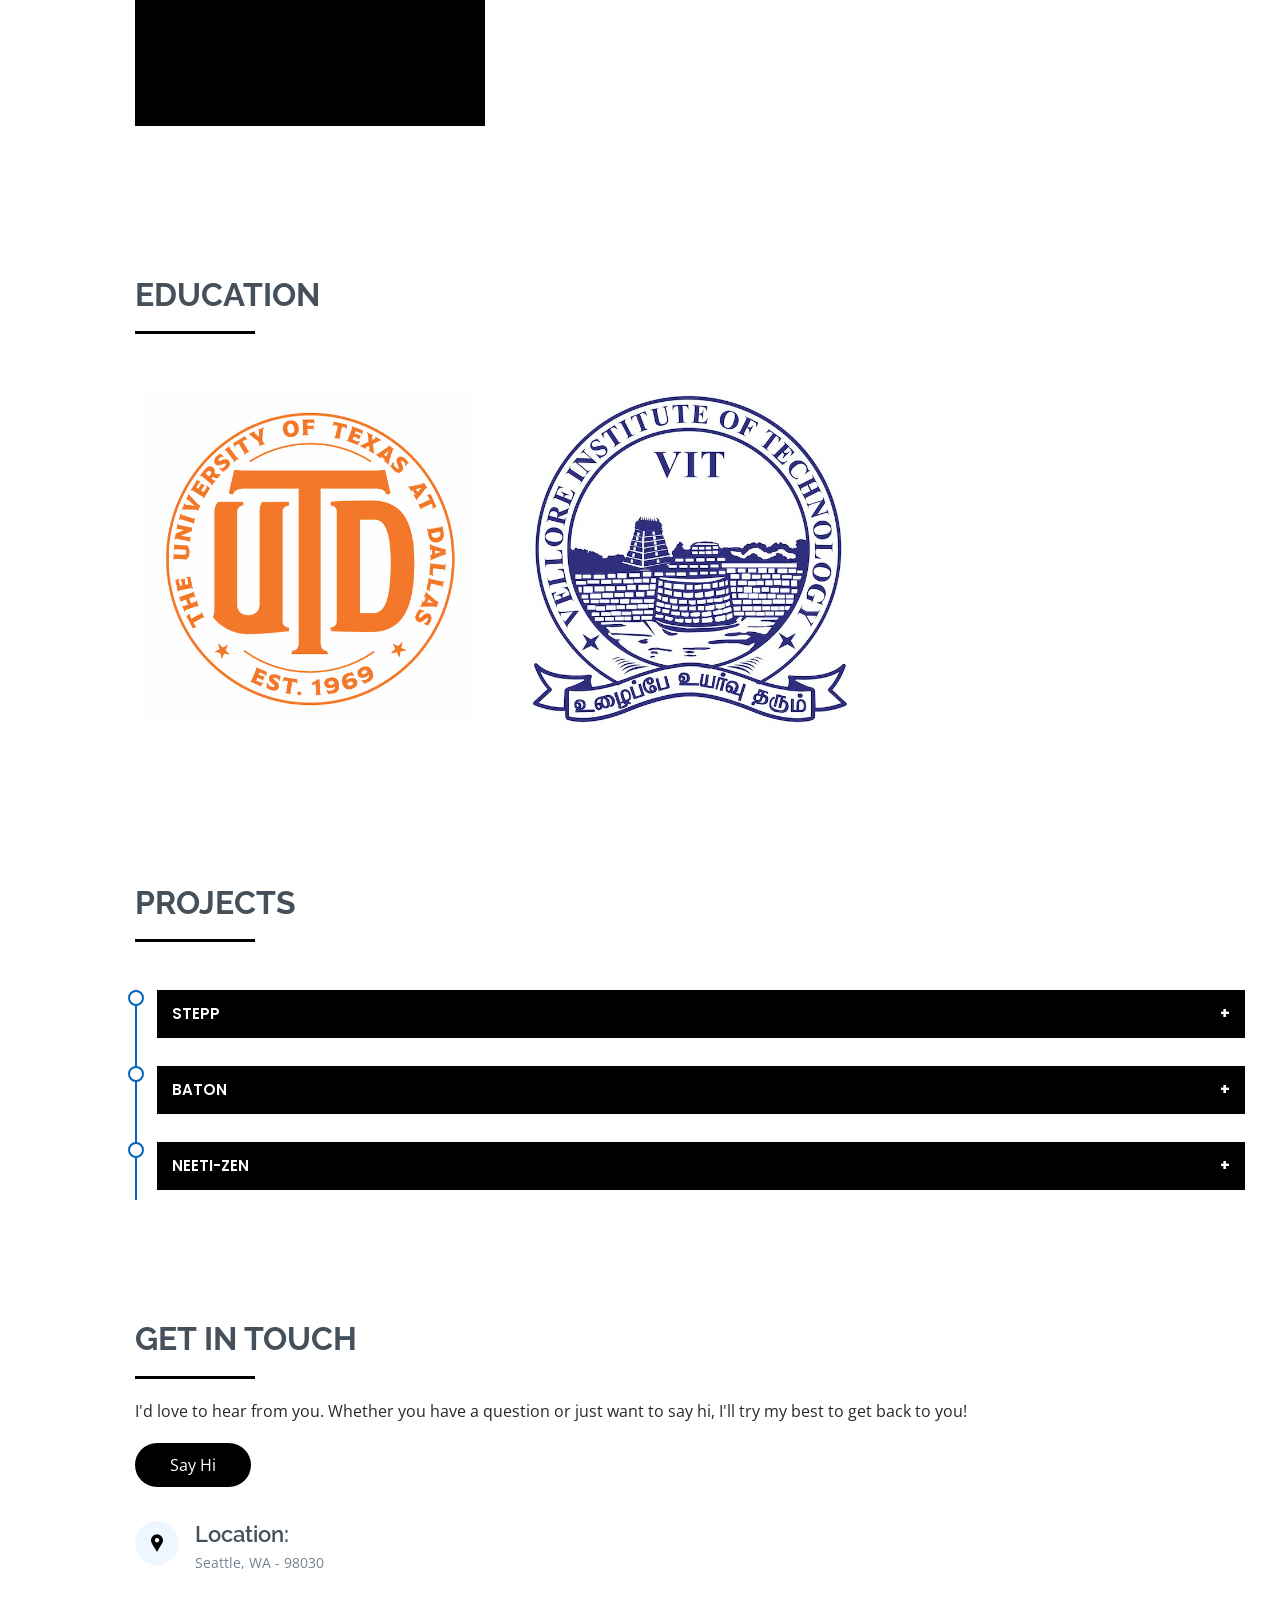
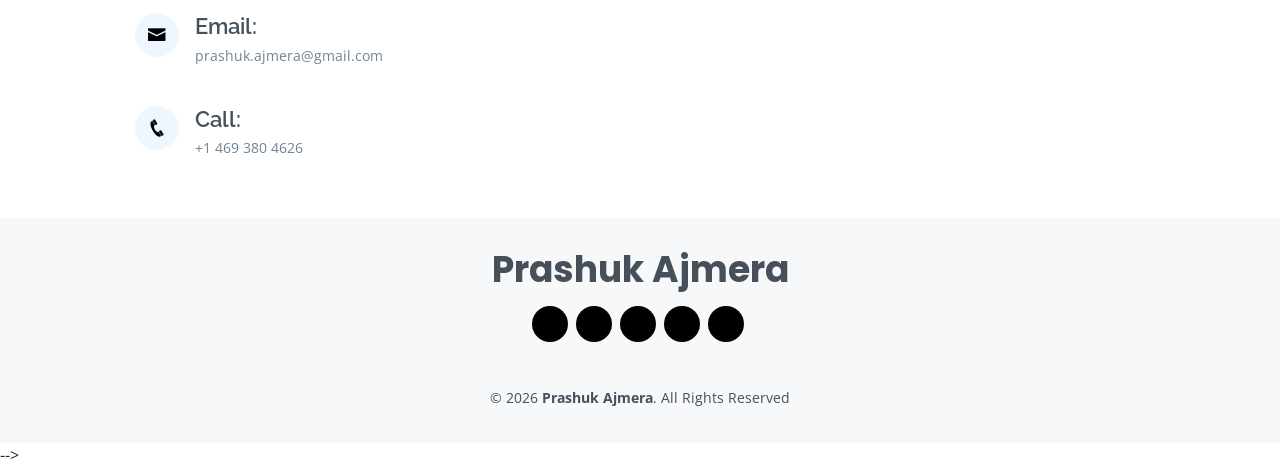
==== commit 83663643: "minor refactoring" ====
--- a/index.html
+++ b/index.html
@@ -59,13 +59,13 @@
             >
           </li>
           <li>
-            <a href="#education"
-              ><i class="fas fa-university"></i> <span>Education</span></a
+            <a href="#experience"
+              ><i class="fas fa-briefcase"></i> <span>Experience</span></a
             >
           </li>
           <li>
-            <a href="#experience"
-              ><i class="fas fa-briefcase"></i> <span>Experience</span></a
+            <a href="#education"
+              ><i class="fas fa-university"></i> <span>Education</span></a
             >
           </li>
           <li>
@@ -113,16 +113,37 @@
             </div>
             <div class="col-lg-8 pt-4 pt-lg-0 content">
               <p>
-                Prashuk Ajmera is a dedicated Software Development Engineer with a fervent passion for crafting mobile and web applications. With over seven years of professional experience in software development, Prashuk brings a wealth of knowledge and expertise to every project he undertakes. Prashuk Ajmera holds a Master's degree in Computer Science from The University of Texas at Dallas, US, and a Bachelor's degree from VIT University, Vellore, India. 
+                Prashuk Ajmera is a dedicated Software Development Engineer with
+                a fervent passion for crafting mobile and web applications. With
+                over seven years of professional experience in software
+                development, Prashuk brings a wealth of knowledge and expertise
+                to every project he undertakes. Prashuk Ajmera holds a Master's
+                degree in Computer Science from The University of Texas at
+                Dallas, US, and a Bachelor's degree from VIT University,
+                Vellore, India.
                 <br />
                 <br />
-                Prashuk's academic background, coupled with his hands-on experience, equips him with a unique blend of theoretical knowledge and practical skills. He is committed to delivering high-quality solutions that meet and exceed the expectations of his clients and users alike.
+                Prashuk's academic background, coupled with his hands-on
+                experience, equips him with a unique blend of theoretical
+                knowledge and practical skills. He is committed to delivering
+                high-quality solutions that meet and exceed the expectations of
+                his clients and users alike.
                 <br />
                 <br />
-                Prashuk is currently working at UWorld as a Sr. iOS Engineer and developing customizable eLearning tool for mobile application with Swift & Objective-C. He also worked as an React Native Developer at NCR Corporation and iOS Developer at Bose Corporation. During his time in UTD he was mainly researching around Machine Learning, Natural Language Processing and Artificial Intelligence concepts. Along with, he also worked as Research Assistant at ATEC school, UTD.
+                Prashuk is currently working at UWorld as a Sr. iOS Engineer and
+                developing customizable eLearning tool for mobile application
+                with Swift & Objective-C. He also worked as an React Native
+                Developer at NCR Corporation and iOS Developer at Bose
+                Corporation. During his time in UTD he was mainly researching
+                around Machine Learning, Natural Language Processing and
+                Artificial Intelligence concepts. Along with, he also worked as
+                Research Assistant at ATEC school, UTD.
                 <br />
                 <br />
-                His interests are in Mobile & Web Application Development and his favorite programming languages are Swift and JavaScript. During his free time he loves playing badminton, cricket and do swimming.
+                His interests are in Mobile & Web Application Development and
+                his favorite programming languages are Swift and JavaScript.
+                During his free time he loves playing badminton, cricket and do
+                swimming.
               </p>
               <br />
               <button
@@ -644,12 +665,14 @@
             ><i class="bx bxl-instagram"></i
           ></a>
           <a href="https://twitter.com/prashuk_ajmera" target="_blank"
-            ><i class="bx bxl-twitter"></i
+            ><i class="bx bxl-x-twitter"></i
           ></a>
         </div>
         <div class="copyright">
-          &copy; 
-          <script>document.write(new Date().getFullYear())</script>
+          &copy;
+          <script>
+            document.write(new Date().getFullYear());
+          </script>
           <strong><span>Prashuk Ajmera</span></strong
           >. All Rights Reserved
         </div>
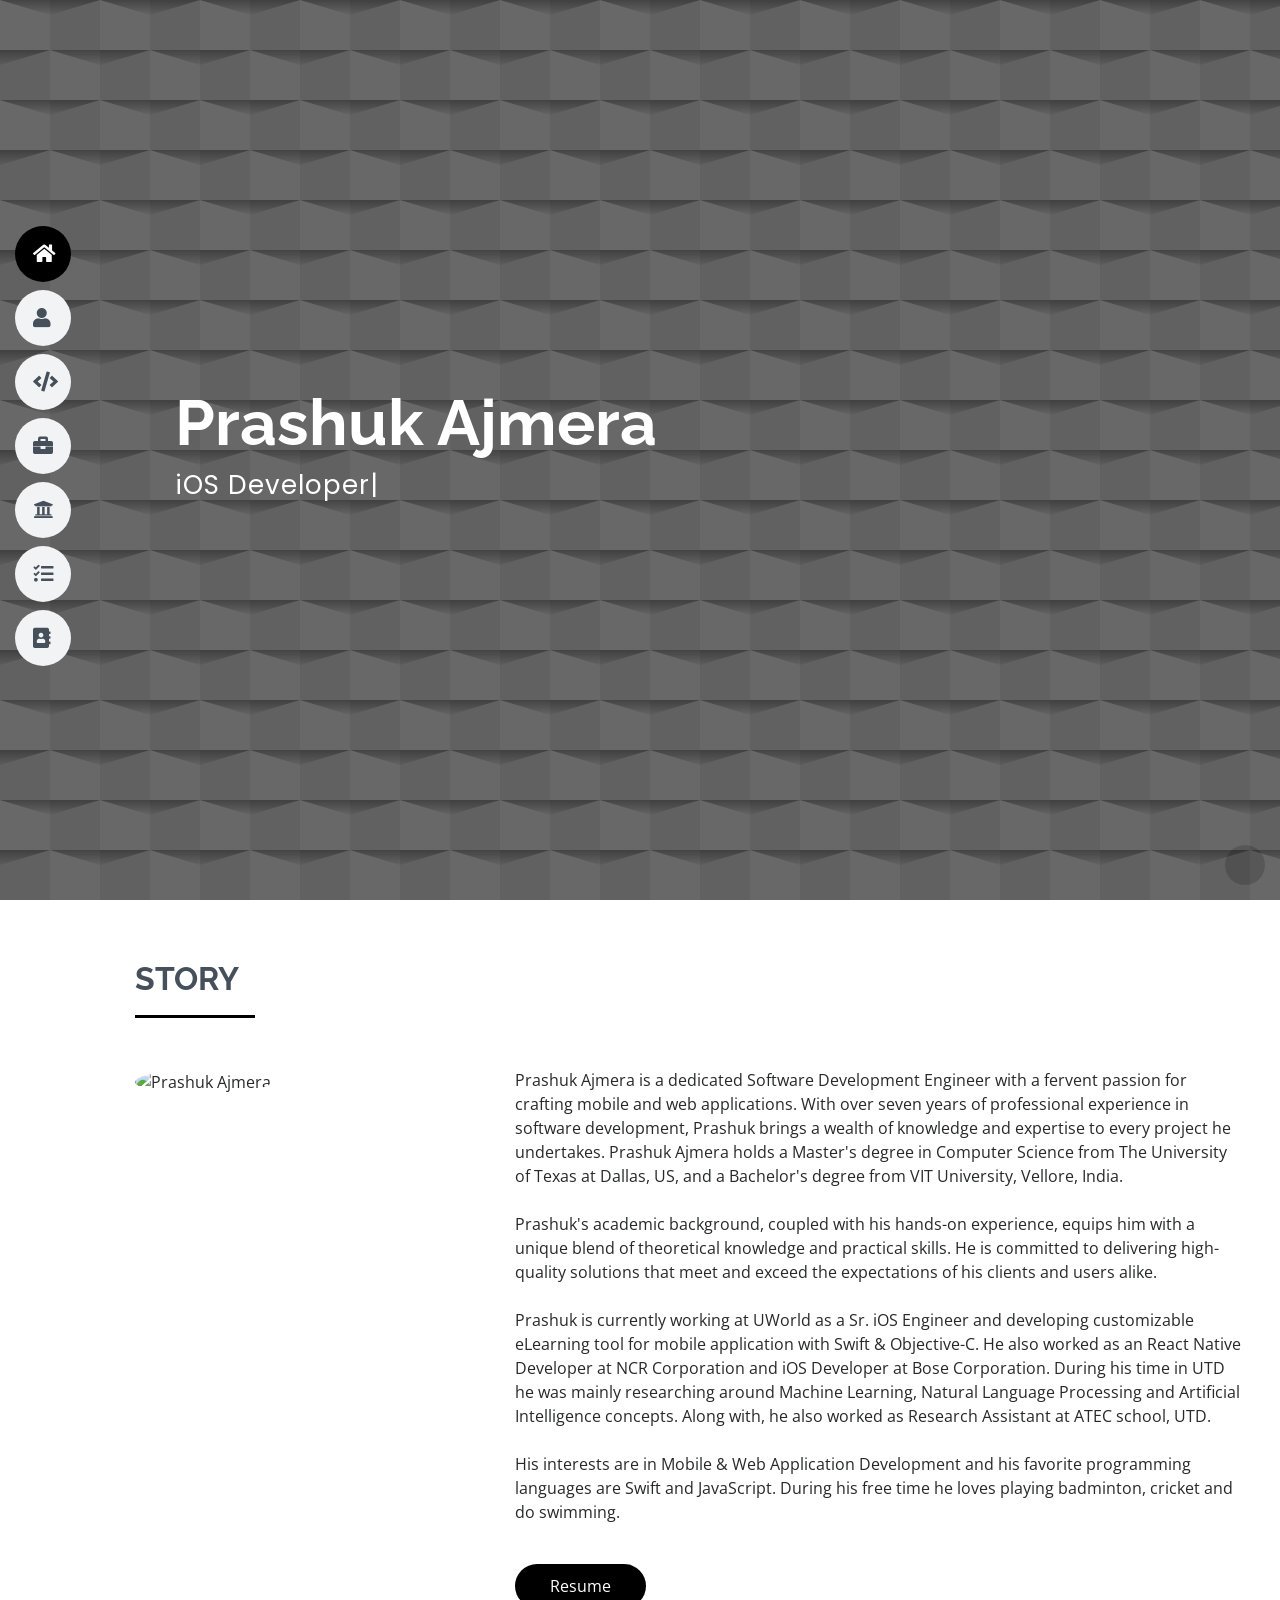
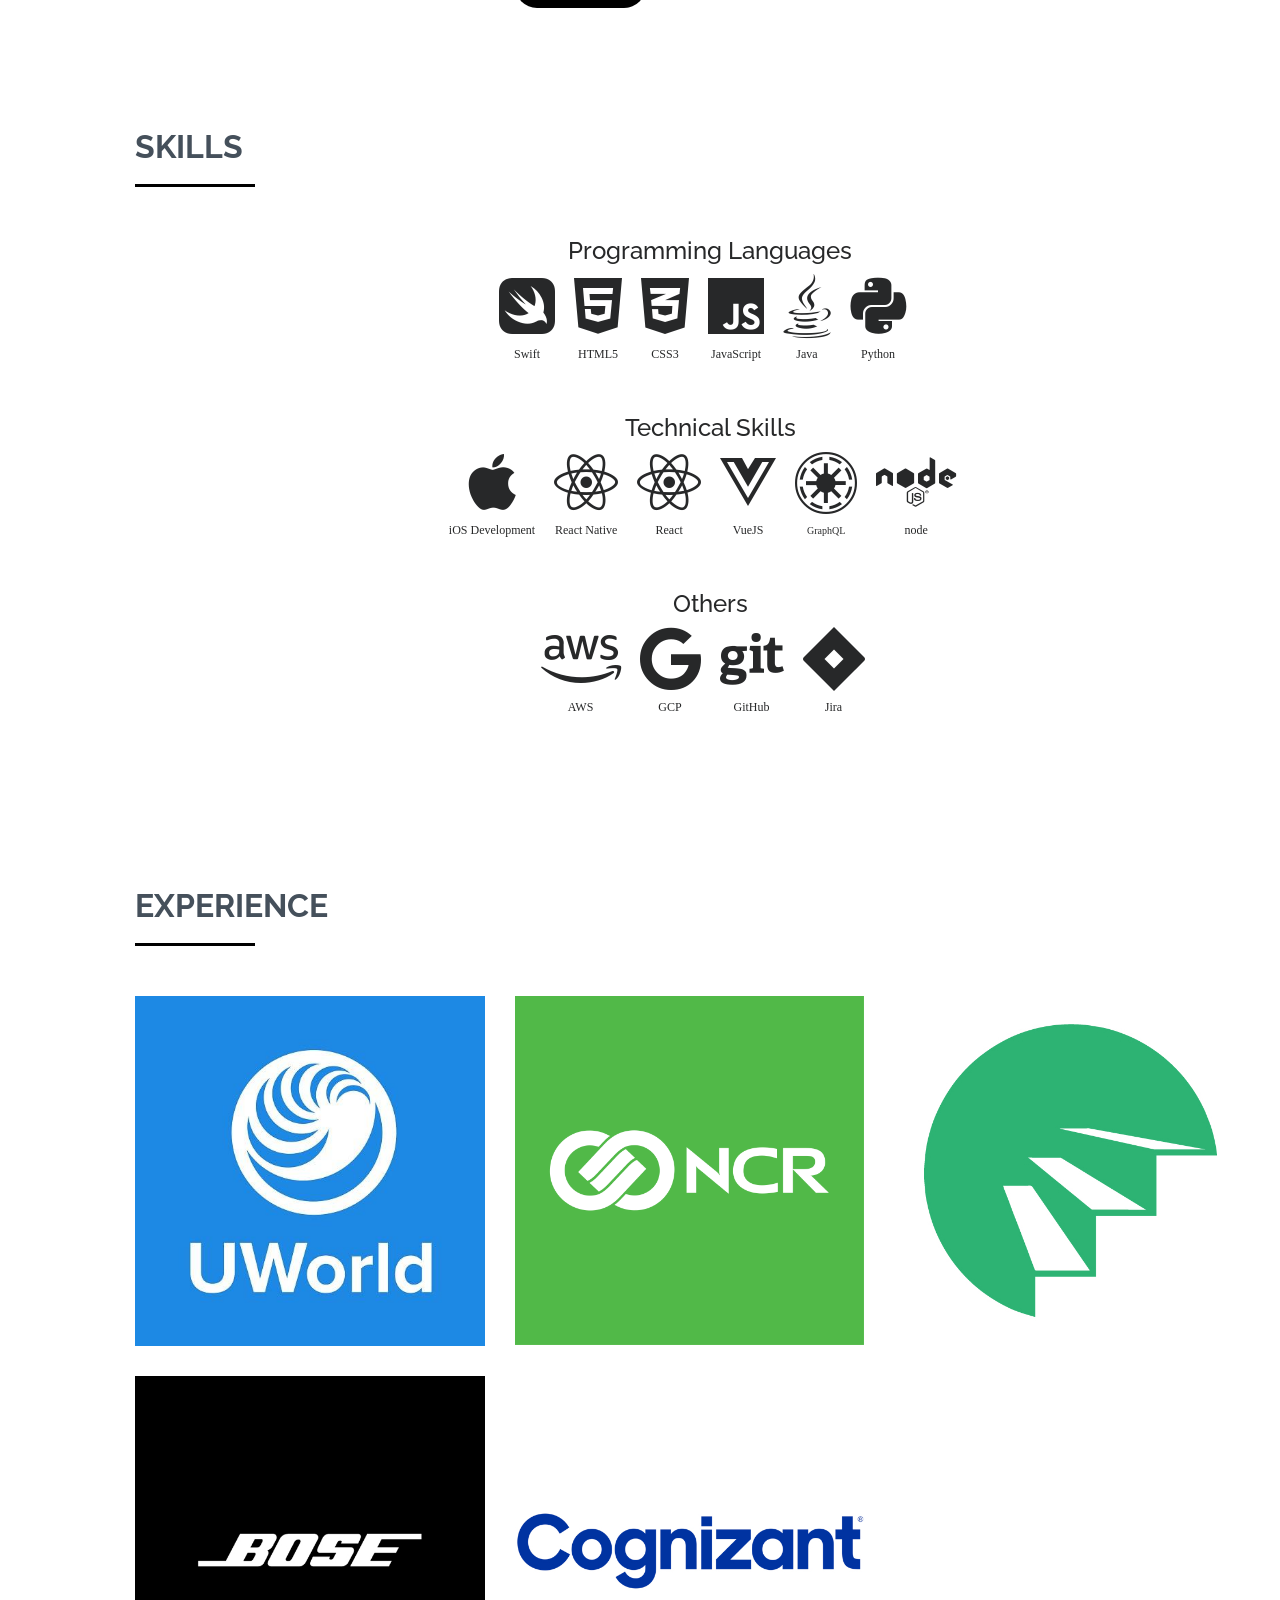
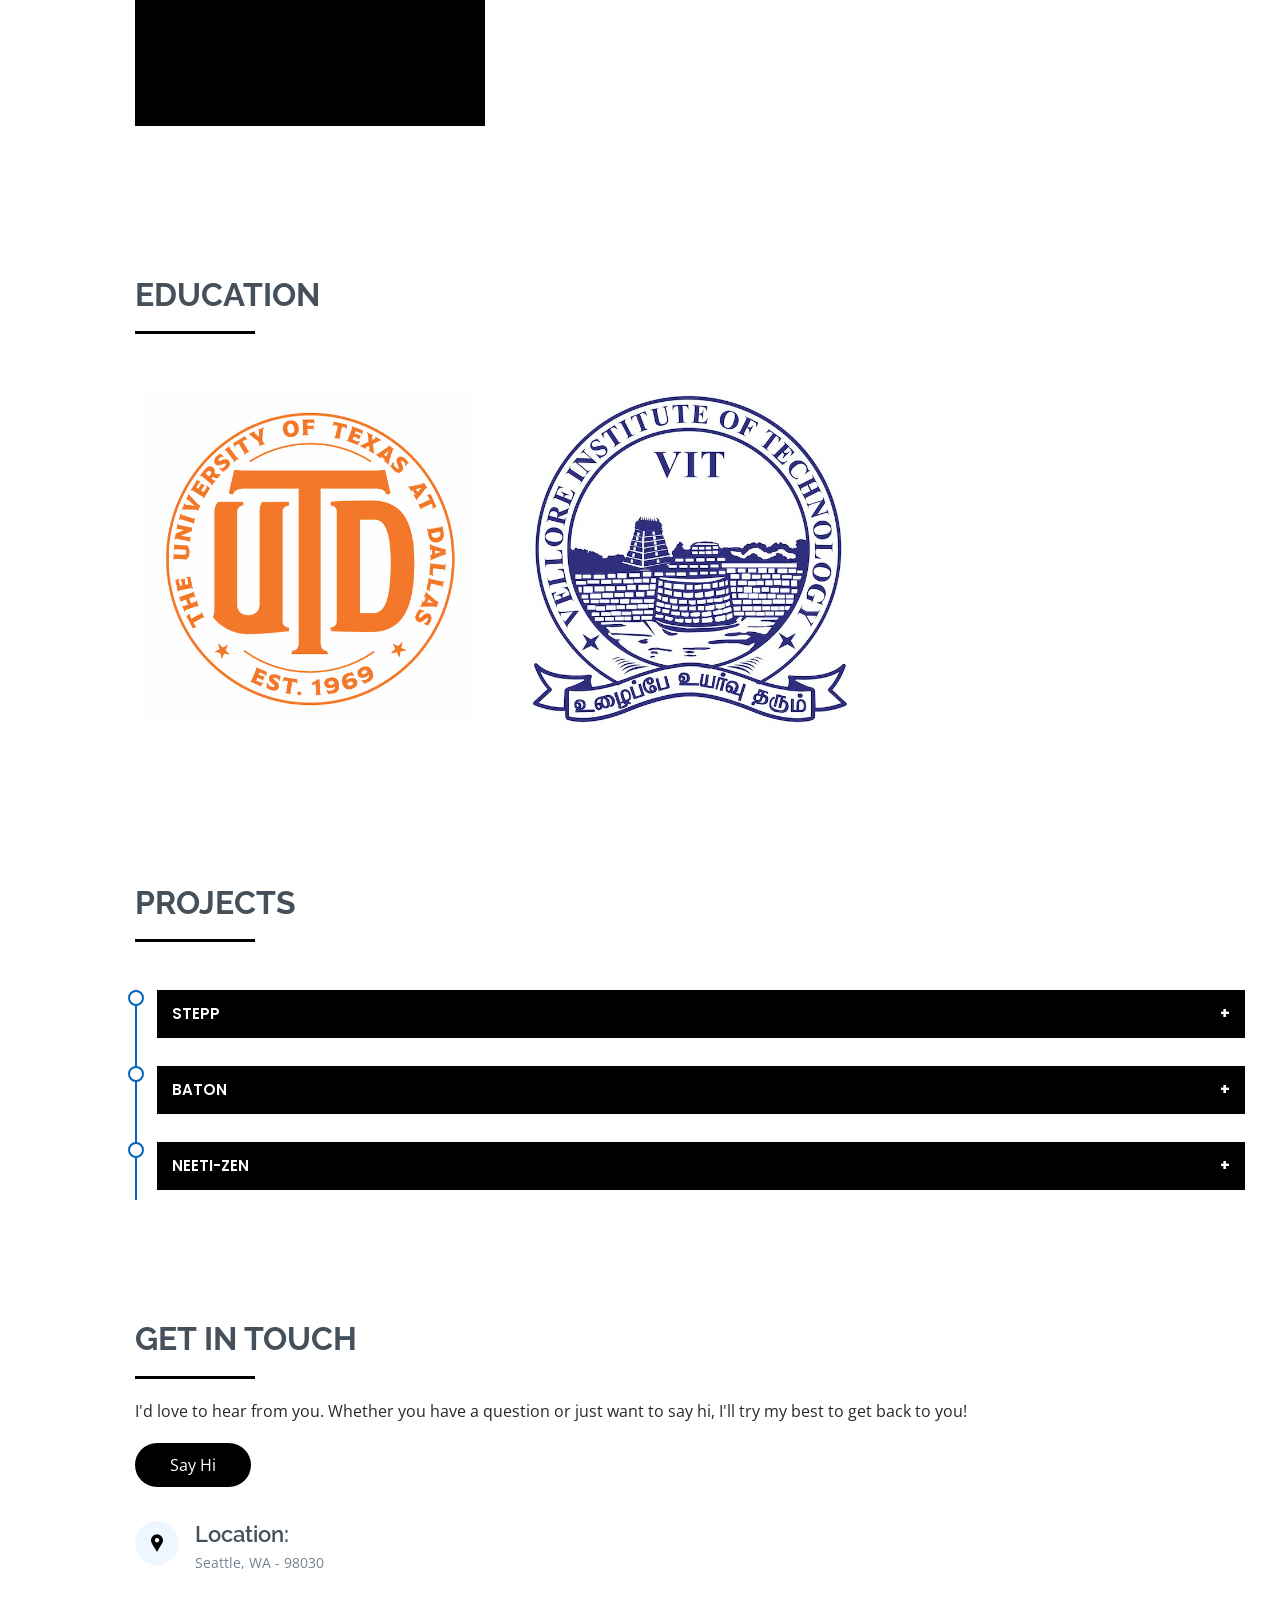
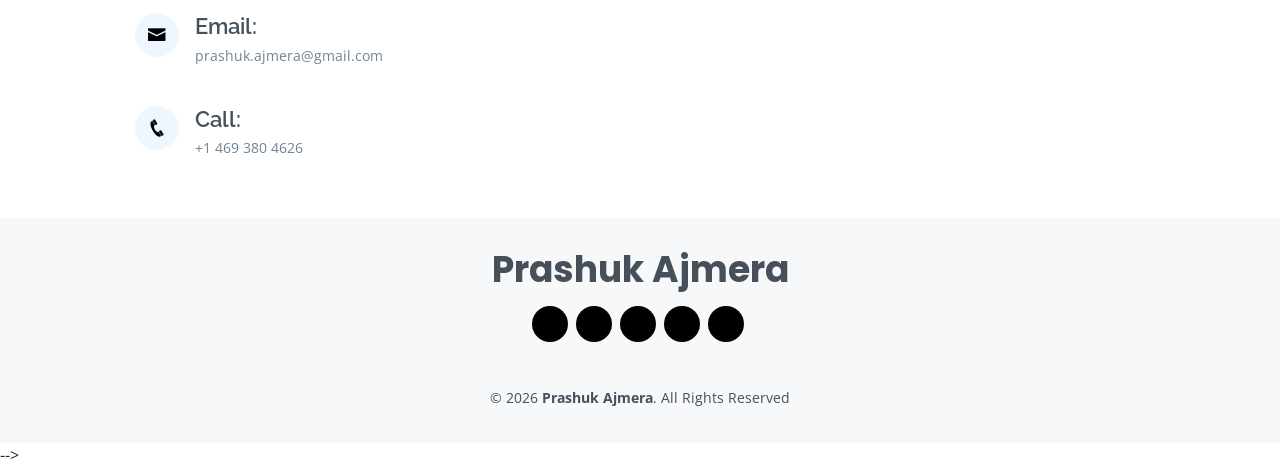
==== commit 76ce0c30: "logo icon change" ====
--- a/index.html
+++ b/index.html
@@ -6,7 +6,7 @@
     <meta content="" name="description" />
     <meta content="" name="keywords" />
 
-    <title>Prashuk's Portfolio</title>
+    <title>Prashuk Ajmera</title>
     <link href="assets/images/prashuk.png" rel="icon" />
     <link href="assets/images/prashuk.png" rel="apple-touch-icon" />
     <link
@@ -665,7 +665,7 @@
             ><i class="bx bxl-instagram"></i
           ></a>
           <a href="https://twitter.com/prashuk_ajmera" target="_blank"
-            ><i class="bx bxl-x-twitter"></i
+            ><i class="bx bxl-twitter"></i
           ></a>
         </div>
         <div class="copyright">
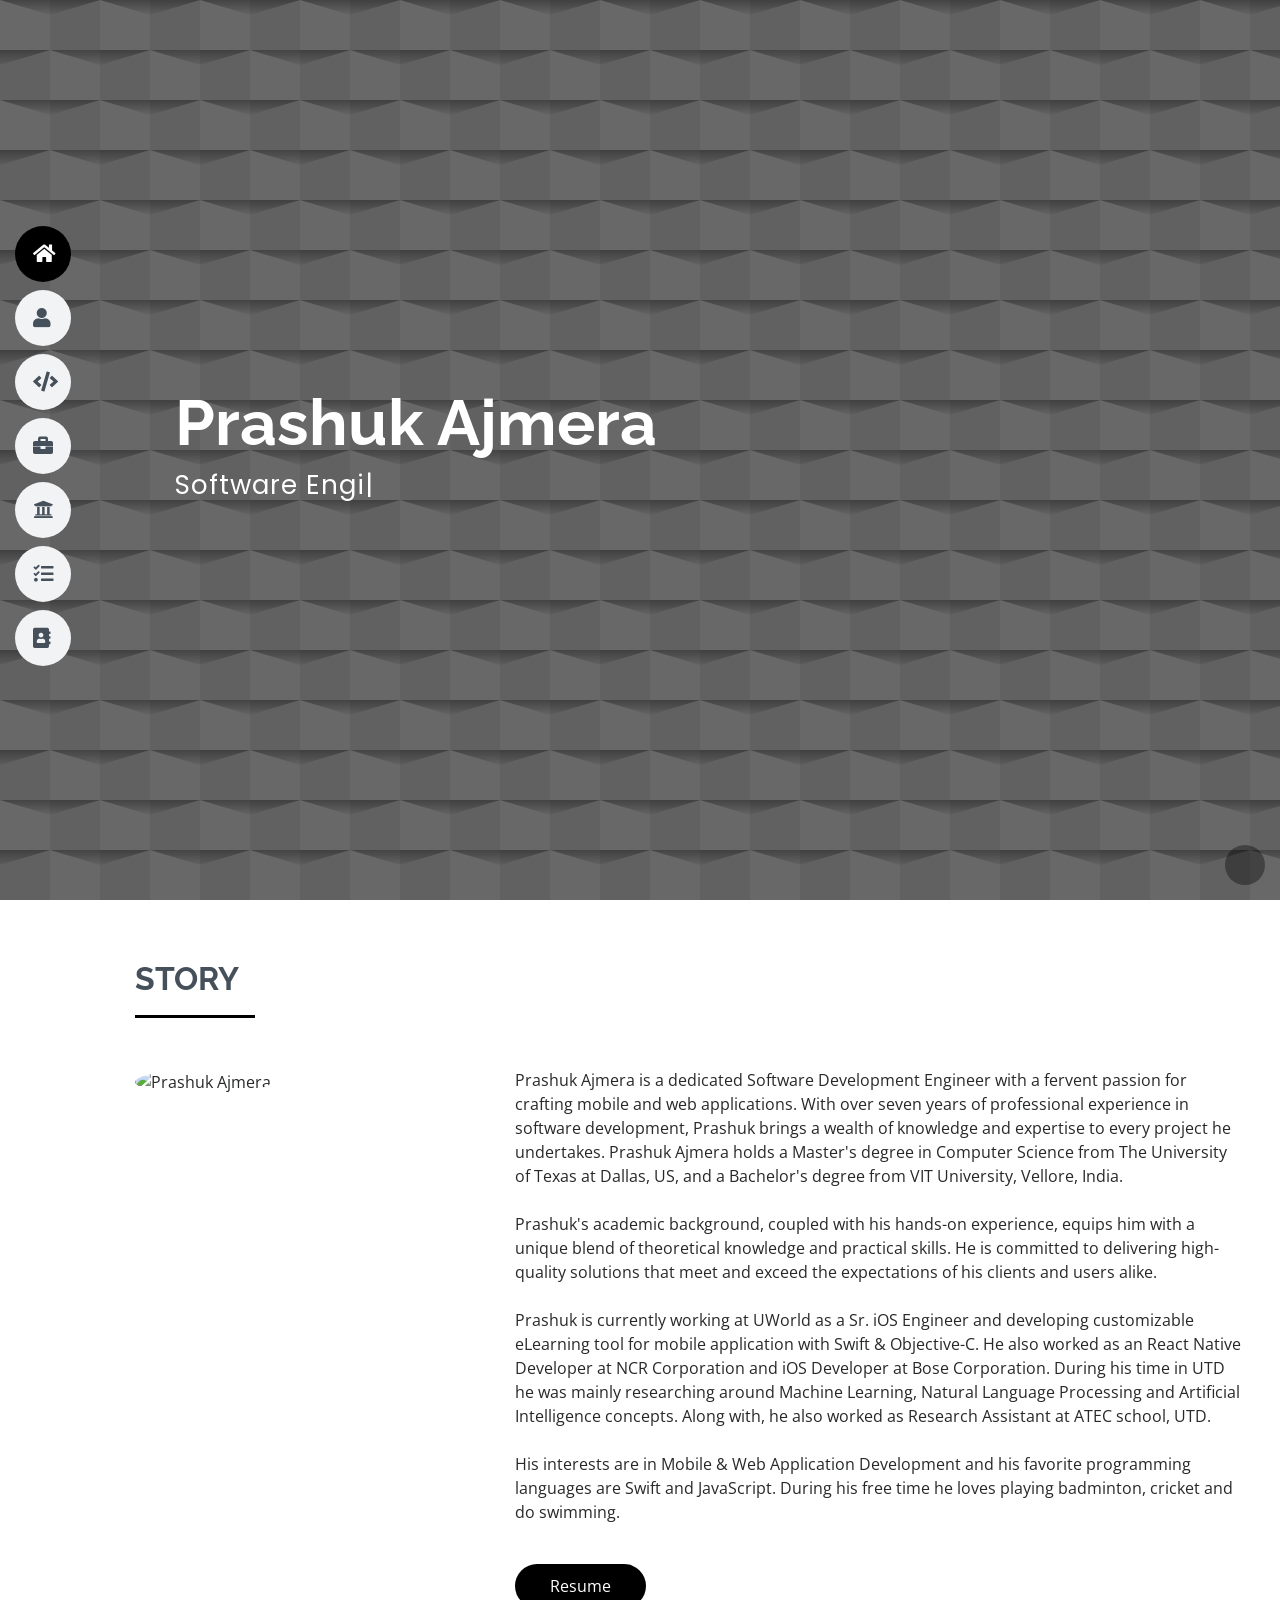
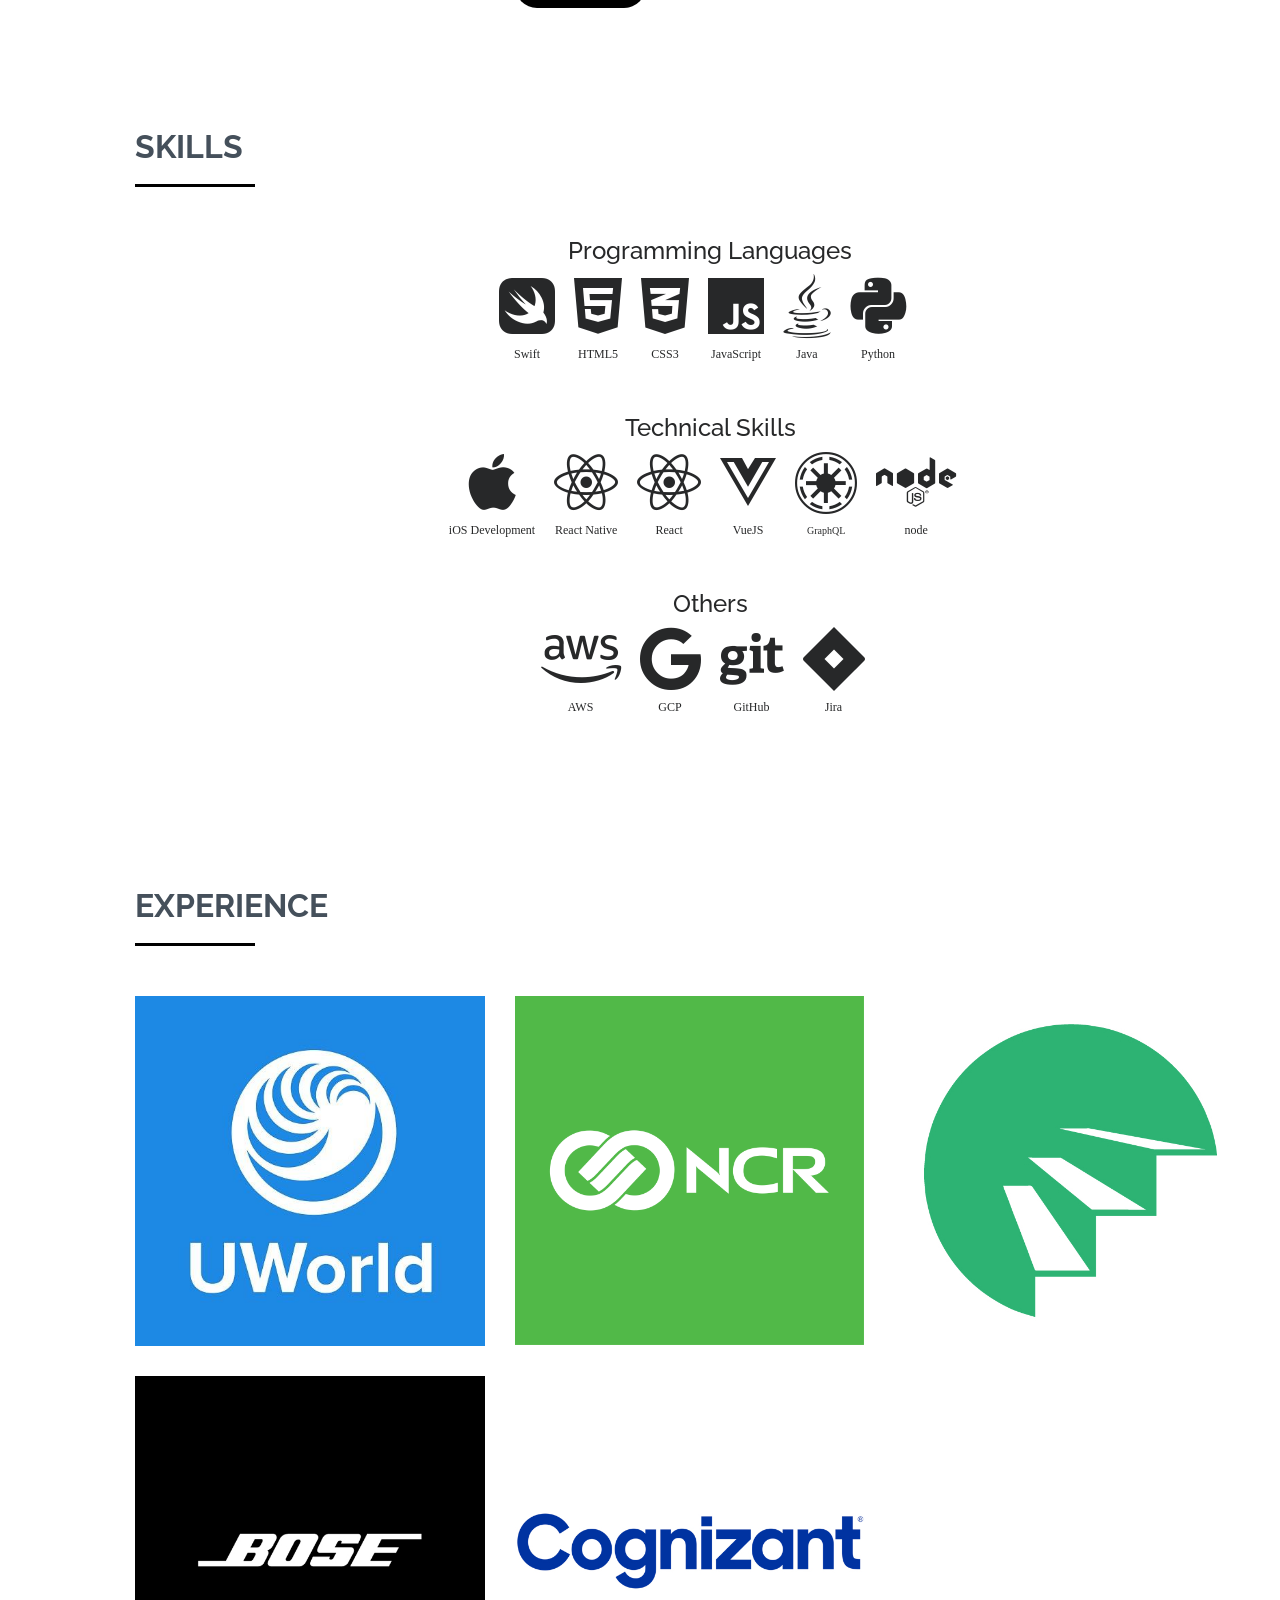
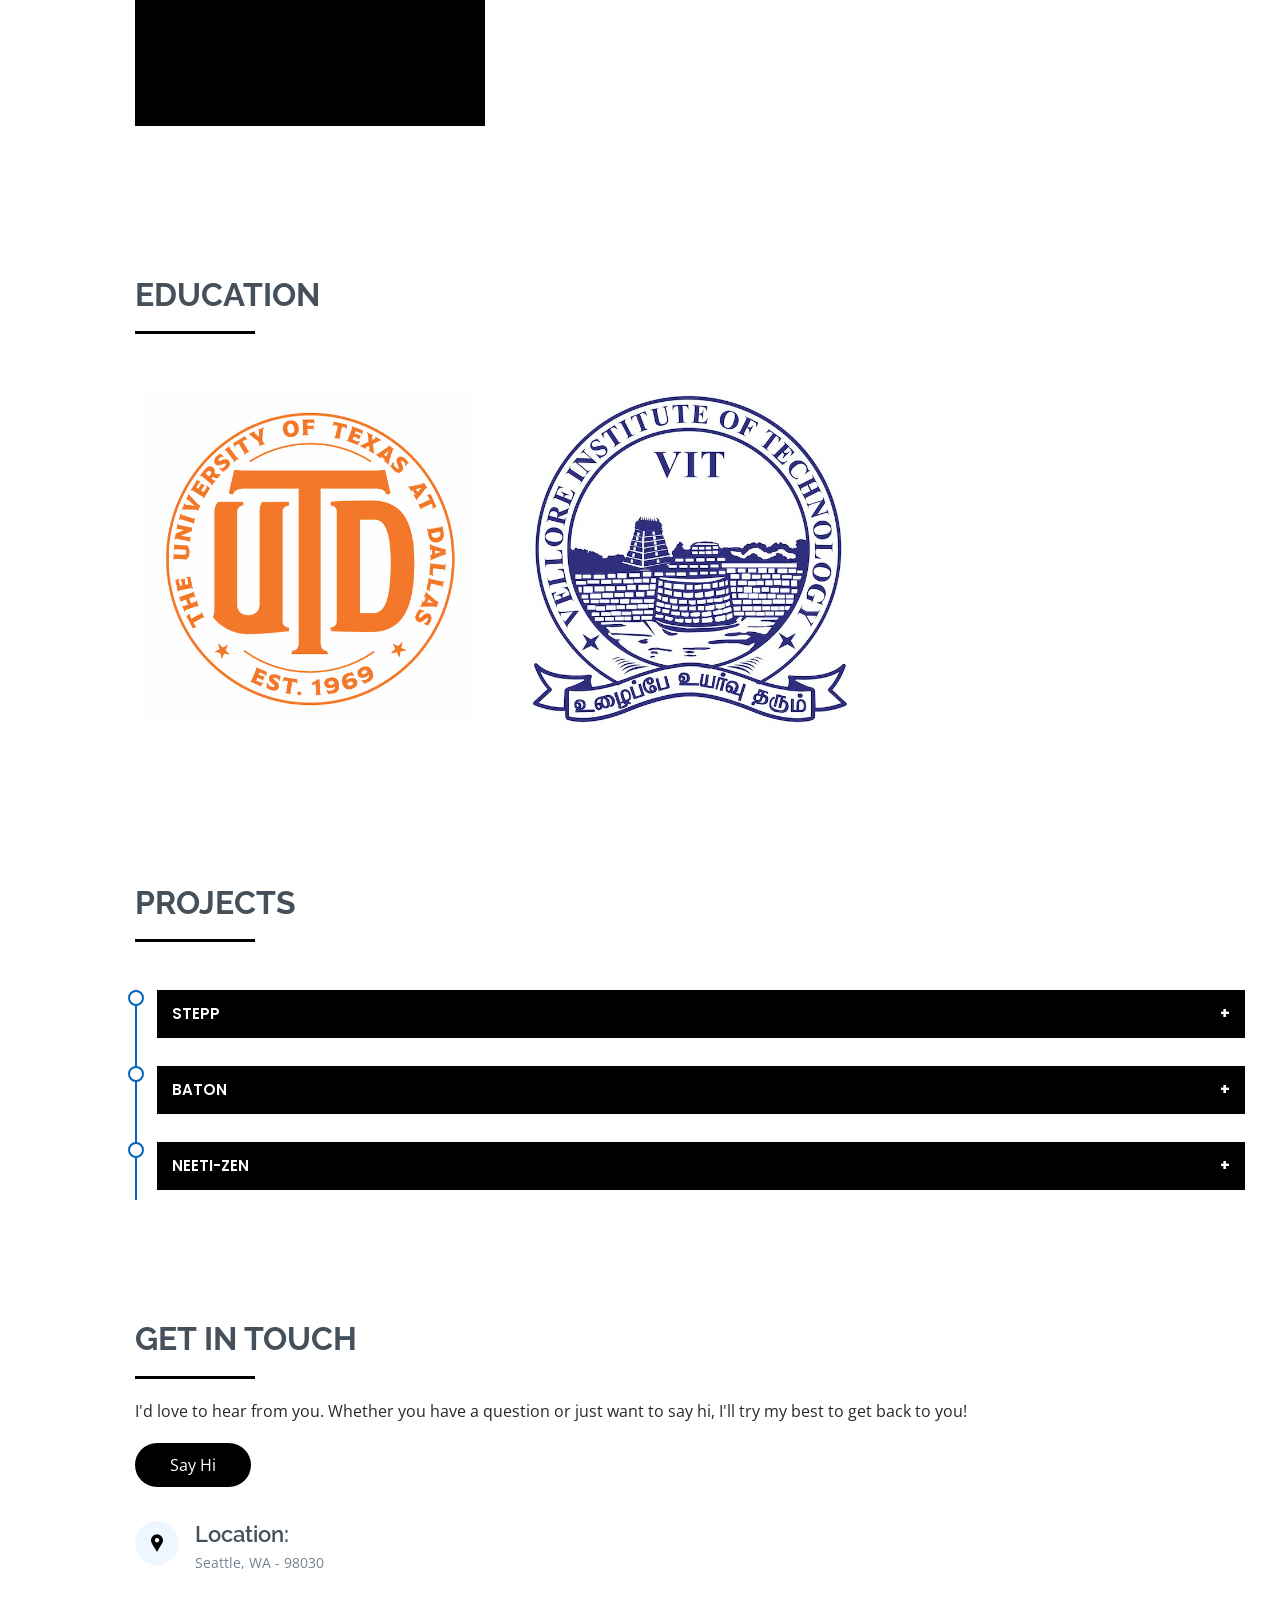
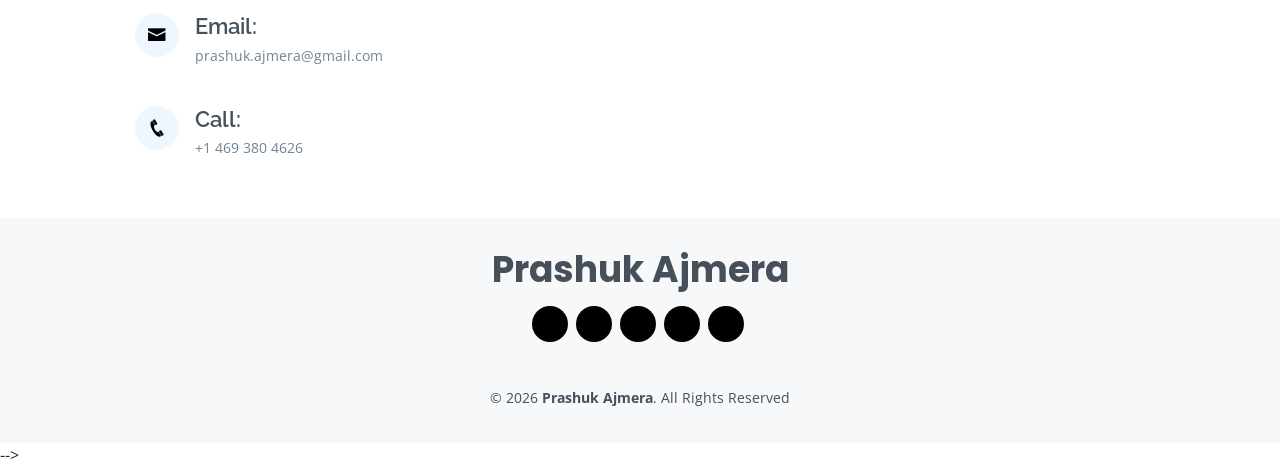
==== commit ddfdd0e9: "Updated" ====
--- a/index.html
+++ b/index.html
@@ -89,7 +89,7 @@
         <p>
           <span
             class="typed"
-            data-typed-items="iOS Developer, Web Developer, Freelancer"
+            data-typed-items="Software Engineer, iOS, Frontend, Freelancer"
           ></span>
         </p>
       </div>
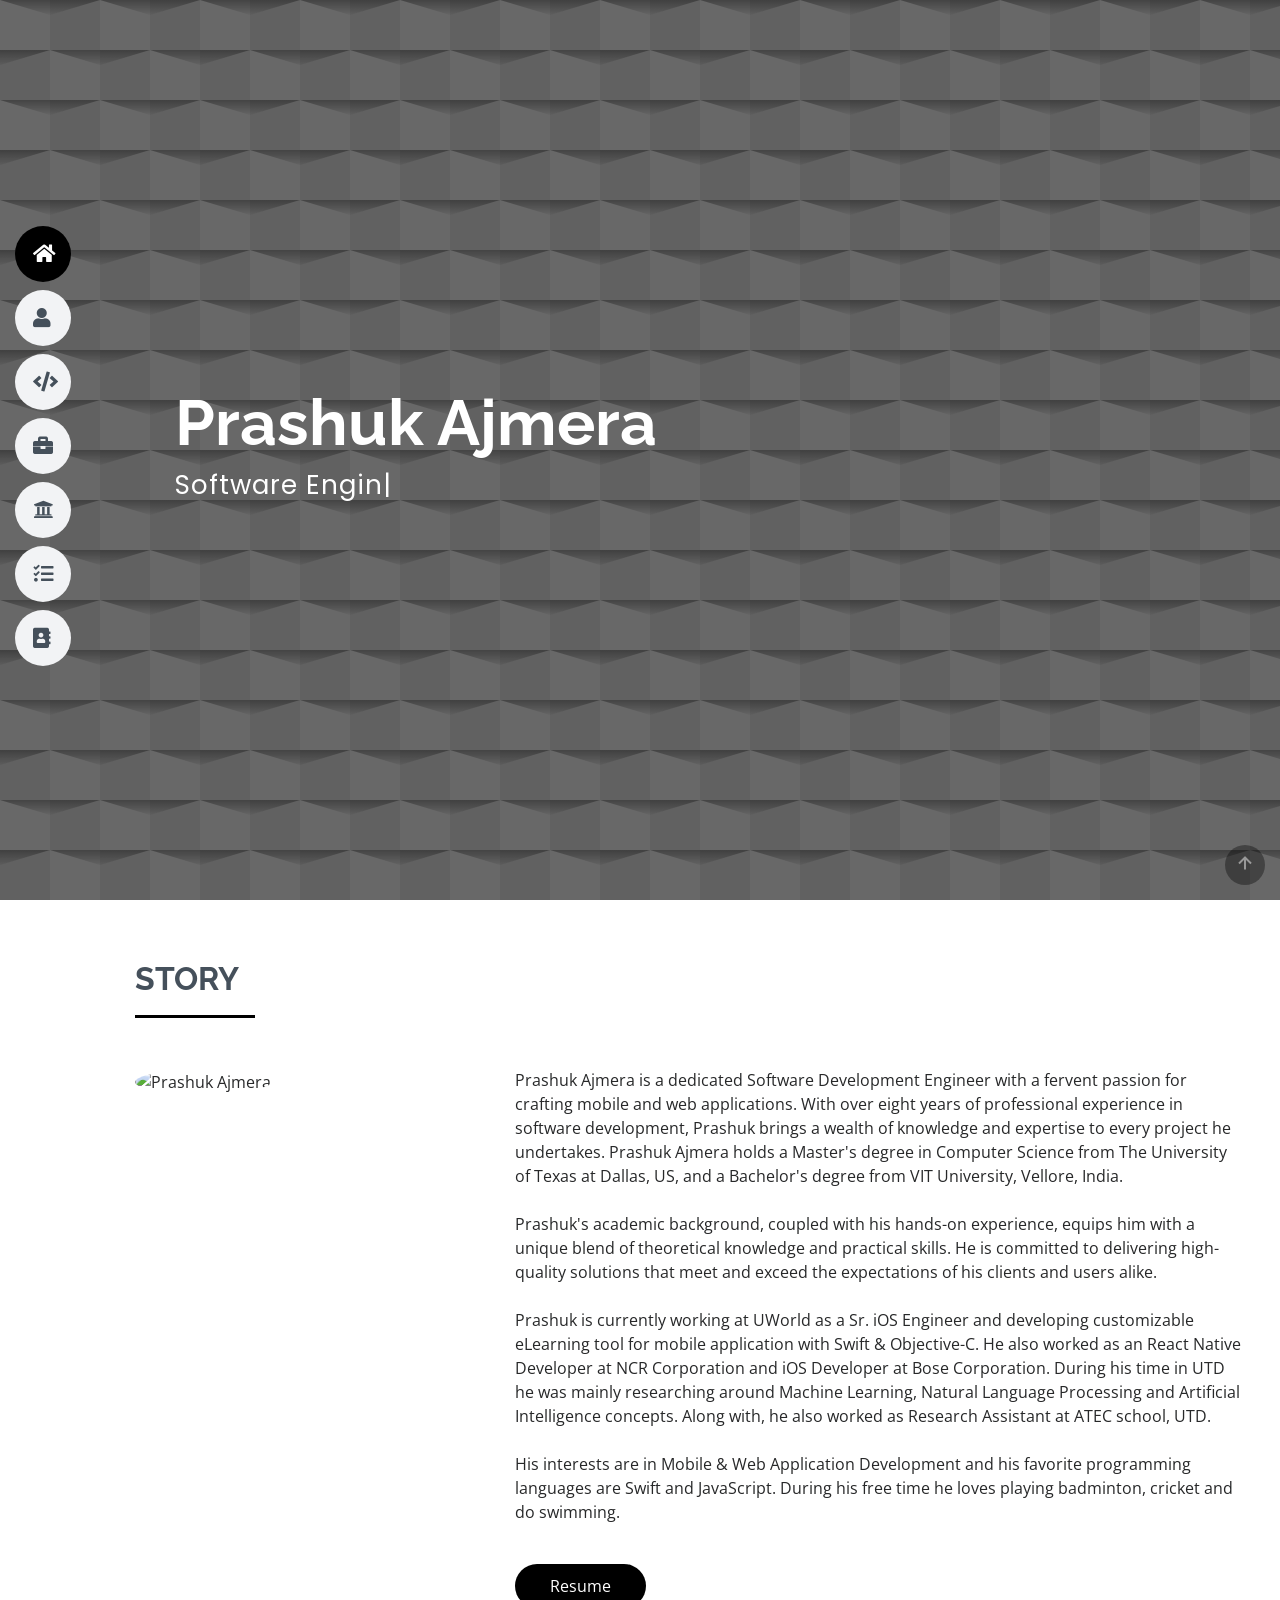
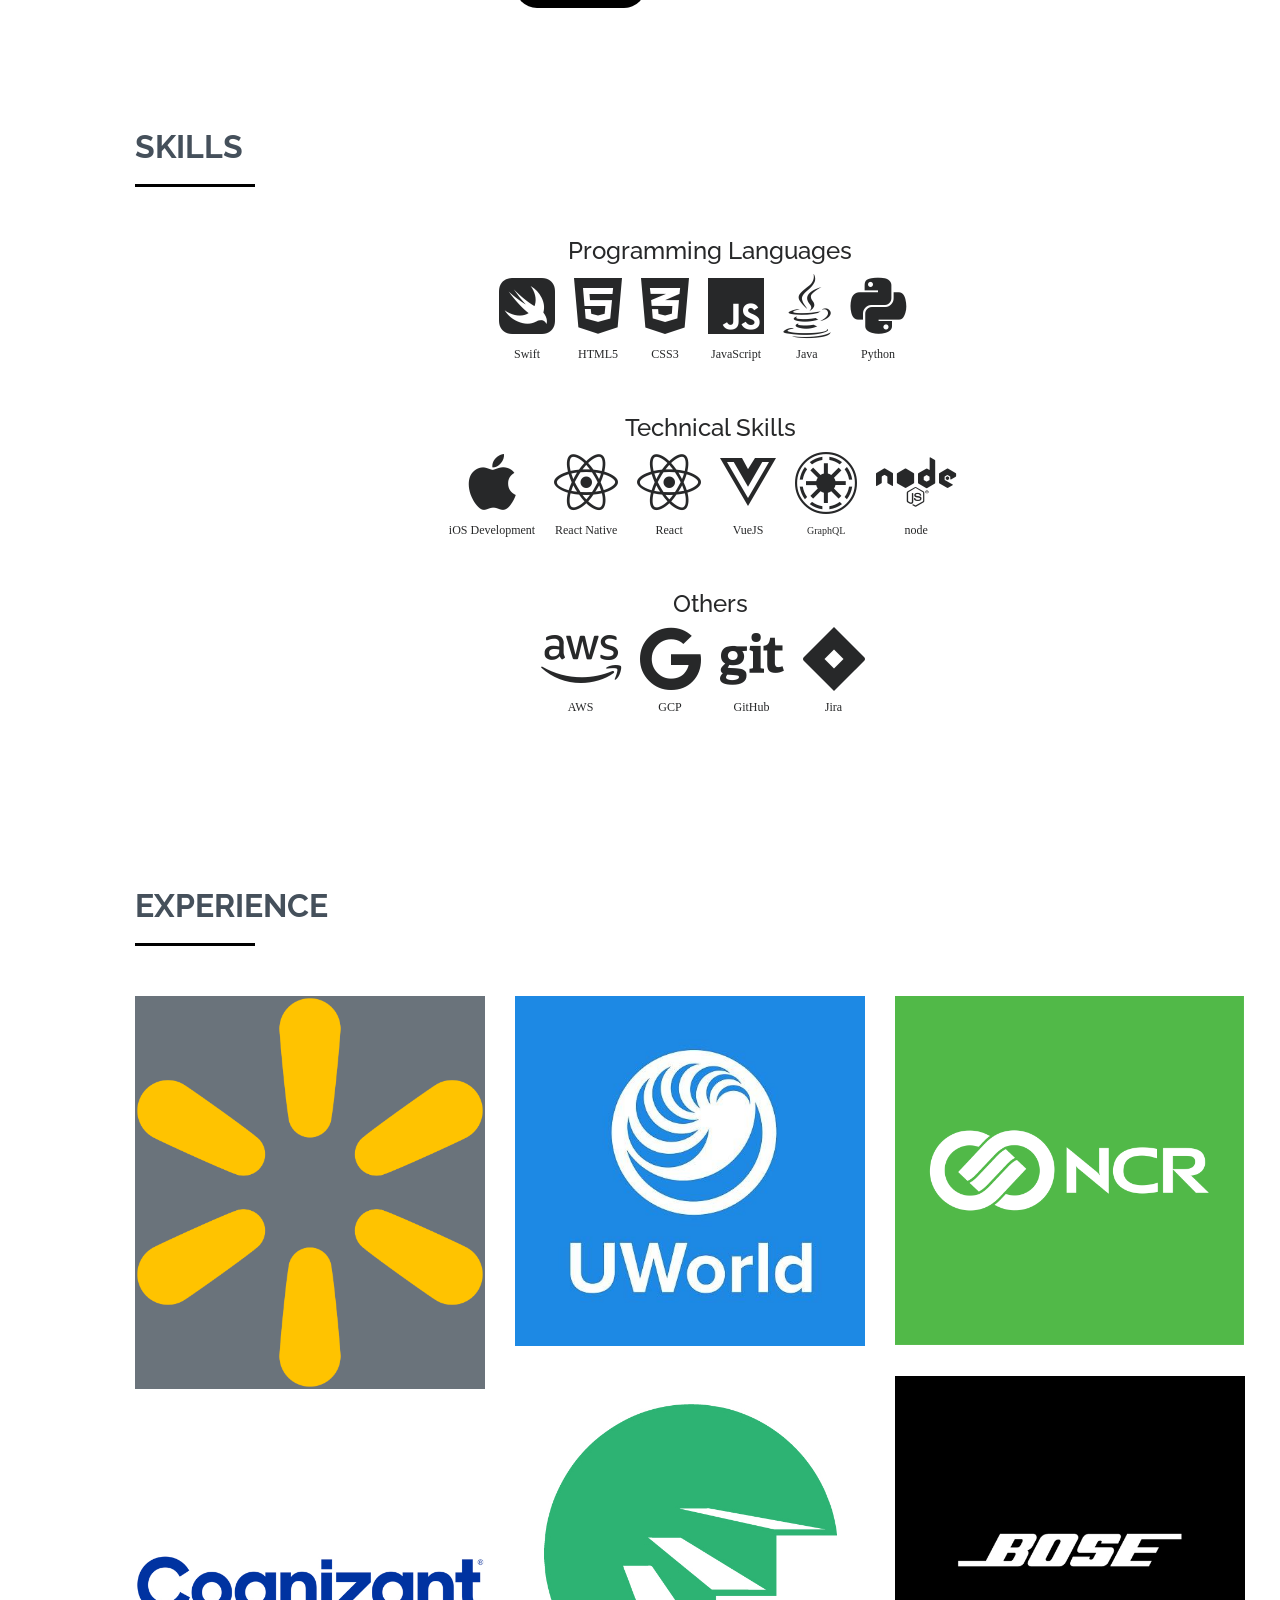
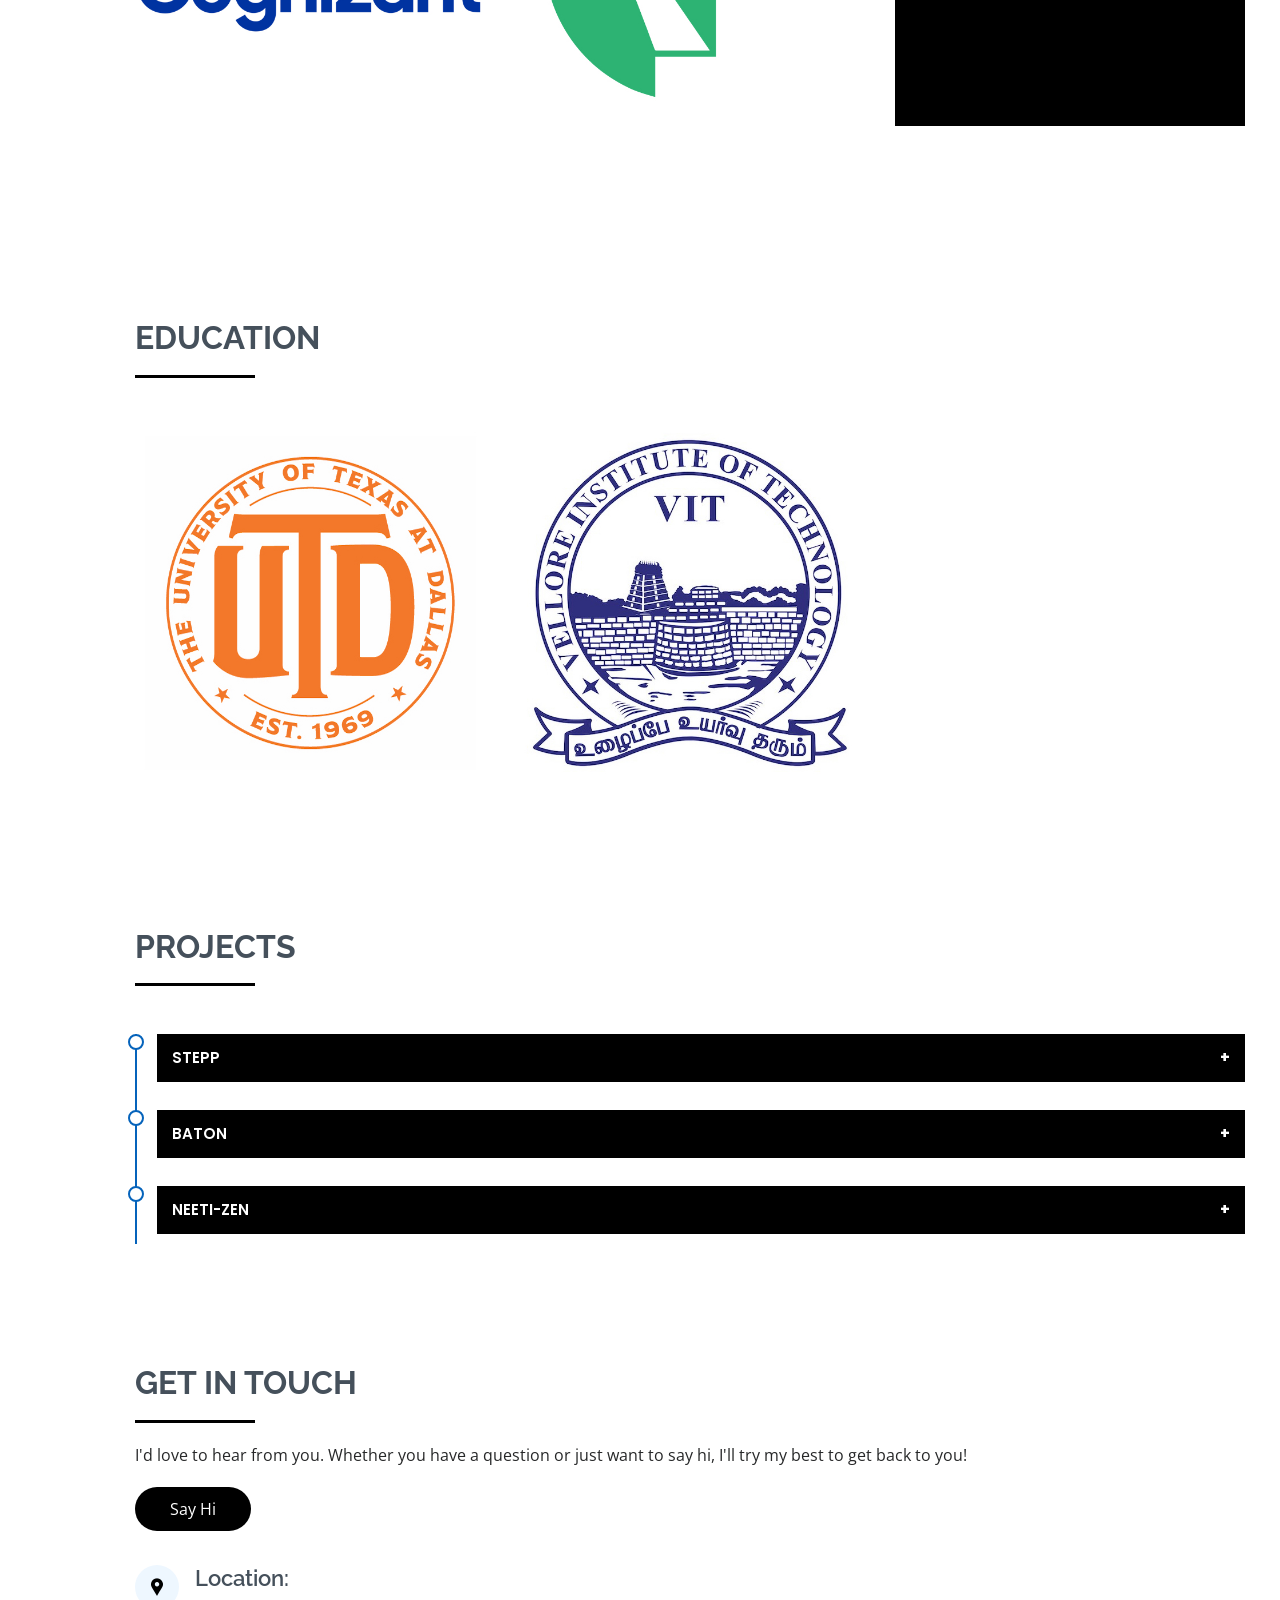
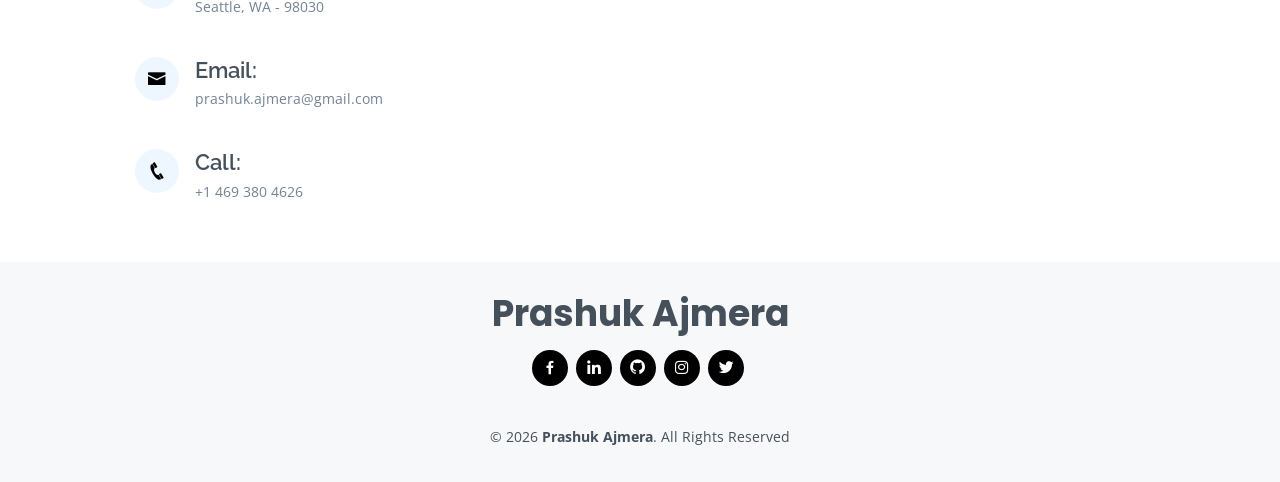
==== commit 87acb4d8: "Updated" ====
--- a/index.html
+++ b/index.html
@@ -115,7 +115,7 @@
               <p>
                 Prashuk Ajmera is a dedicated Software Development Engineer with
                 a fervent passion for crafting mobile and web applications. With
-                over seven years of professional experience in software
+                over eight years of professional experience in software
                 development, Prashuk brings a wealth of knowledge and expertise
                 to every project he undertakes. Prashuk Ajmera holds a Master's
                 degree in Computer Science from The University of Texas at
@@ -320,6 +320,26 @@
             <div class="col-lg-4 col-md-6 portfolio-item">
               <div class="portfolio-wrap">
                 <img
+                  src="assets/images/walmart.png"
+                  class="img-fluid"
+                  alt="Walmart"
+                />
+                <div class="portfolio-info">
+                  <h2>Walmart</h2>
+                  <h4>Seattle, WA</h4>
+                  <h5>iOS Engineer</h5>
+                  <h5>September 2024 - Present</h5>
+                  <div class="portfolio-links">
+                    <a href="https://walmart.com" title="Walmart" target="_blank"
+                      ><i class="bx bx-link"></i
+                    ></a>
+                  </div>
+                </div>
+              </div>
+            </div>
+            <div class="col-lg-4 col-md-6 portfolio-item">
+              <div class="portfolio-wrap">
+                <img
                   src="assets/images/uworld.jpeg"
                   class="img-fluid"
                   alt="UWorld"
@@ -328,7 +348,7 @@
                   <h2>UWorld</h2>
                   <h4>Dallas, TX</h4>
                   <h5>Sr. iOS Engineer</h5>
-                  <h5>June 2021 - Present</h5>
+                  <h5>June 2021 - September 2024</h5>
                   <div class="portfolio-links">
                     <a href="https://uworld.com" title="UWorld" target="_blank"
                       ><i class="bx bx-link"></i
@@ -695,6 +715,5 @@
     <script src="assets/vendor/typed.js/typed.min.js"></script>
     <script src="assets/vendor/aos/aos.js"></script>
     <script src="assets/js/main.js"></script>
-    -->
   </body>
 </html>
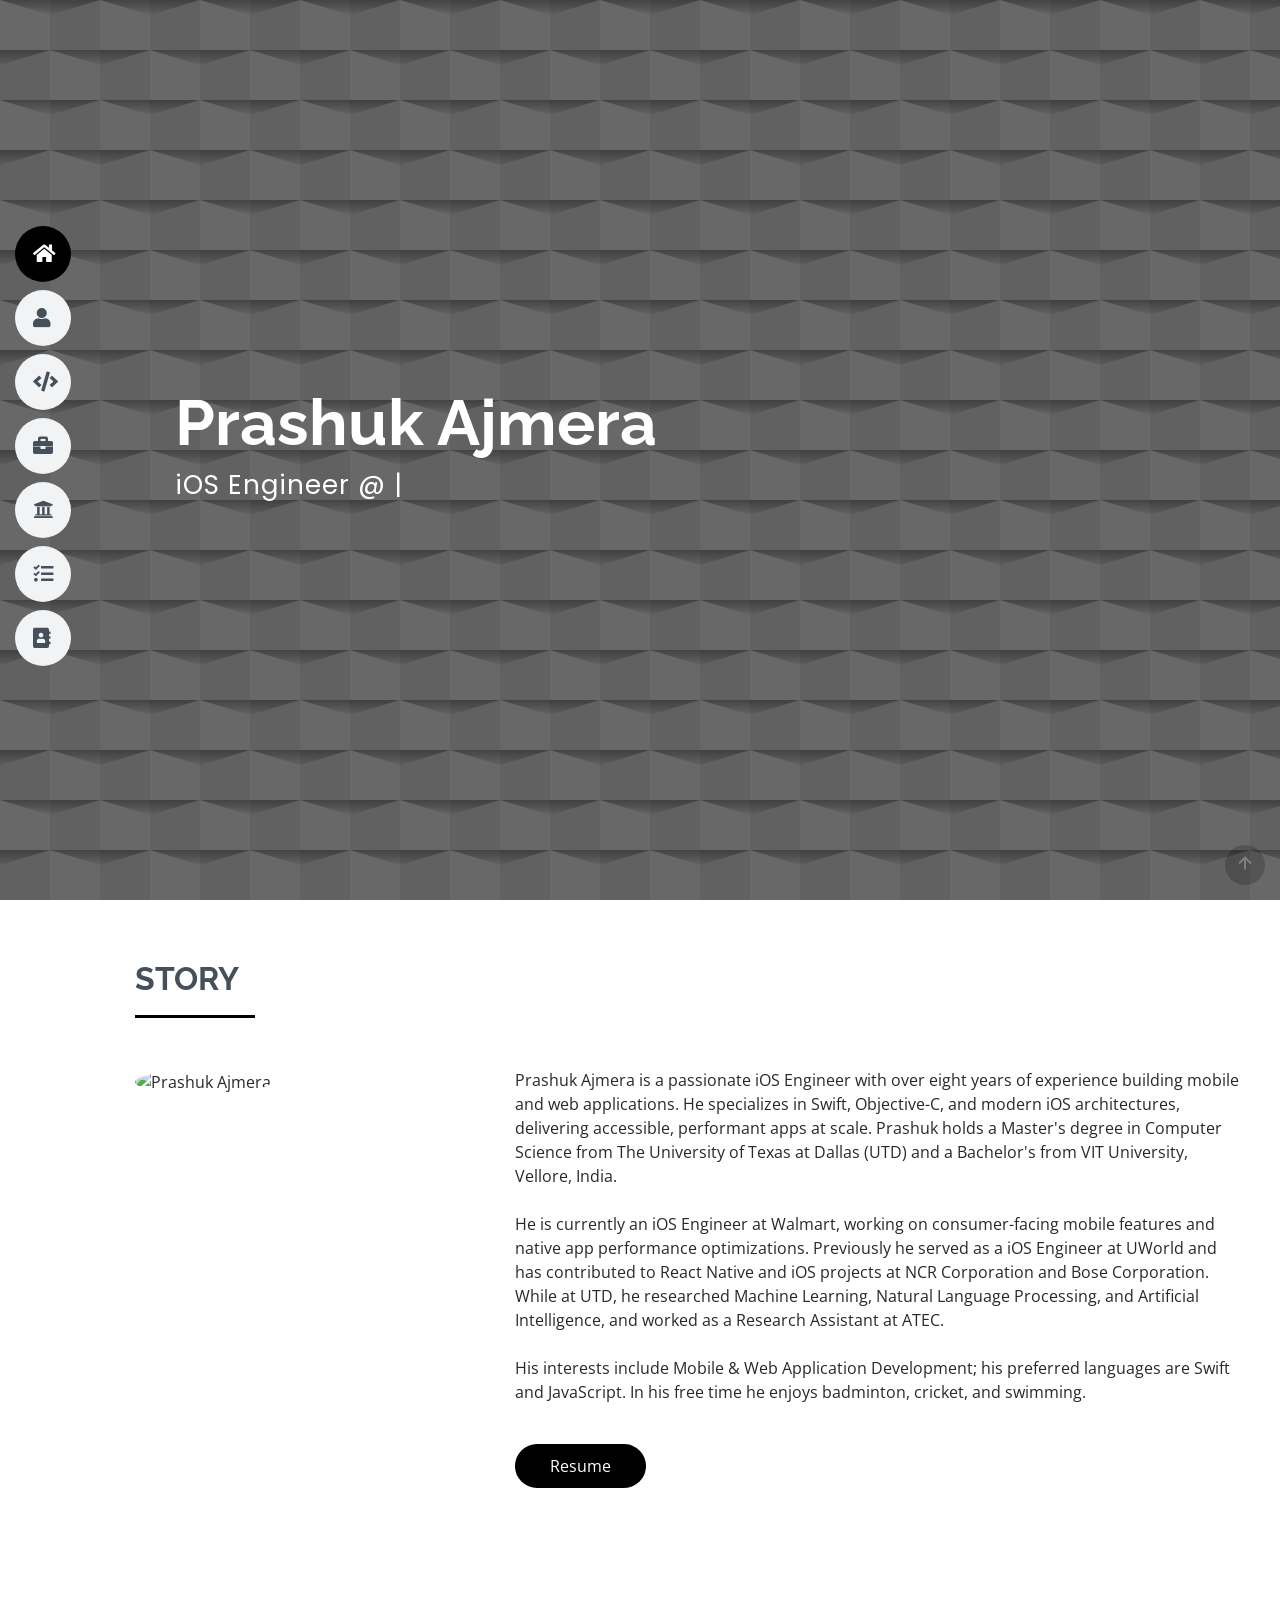
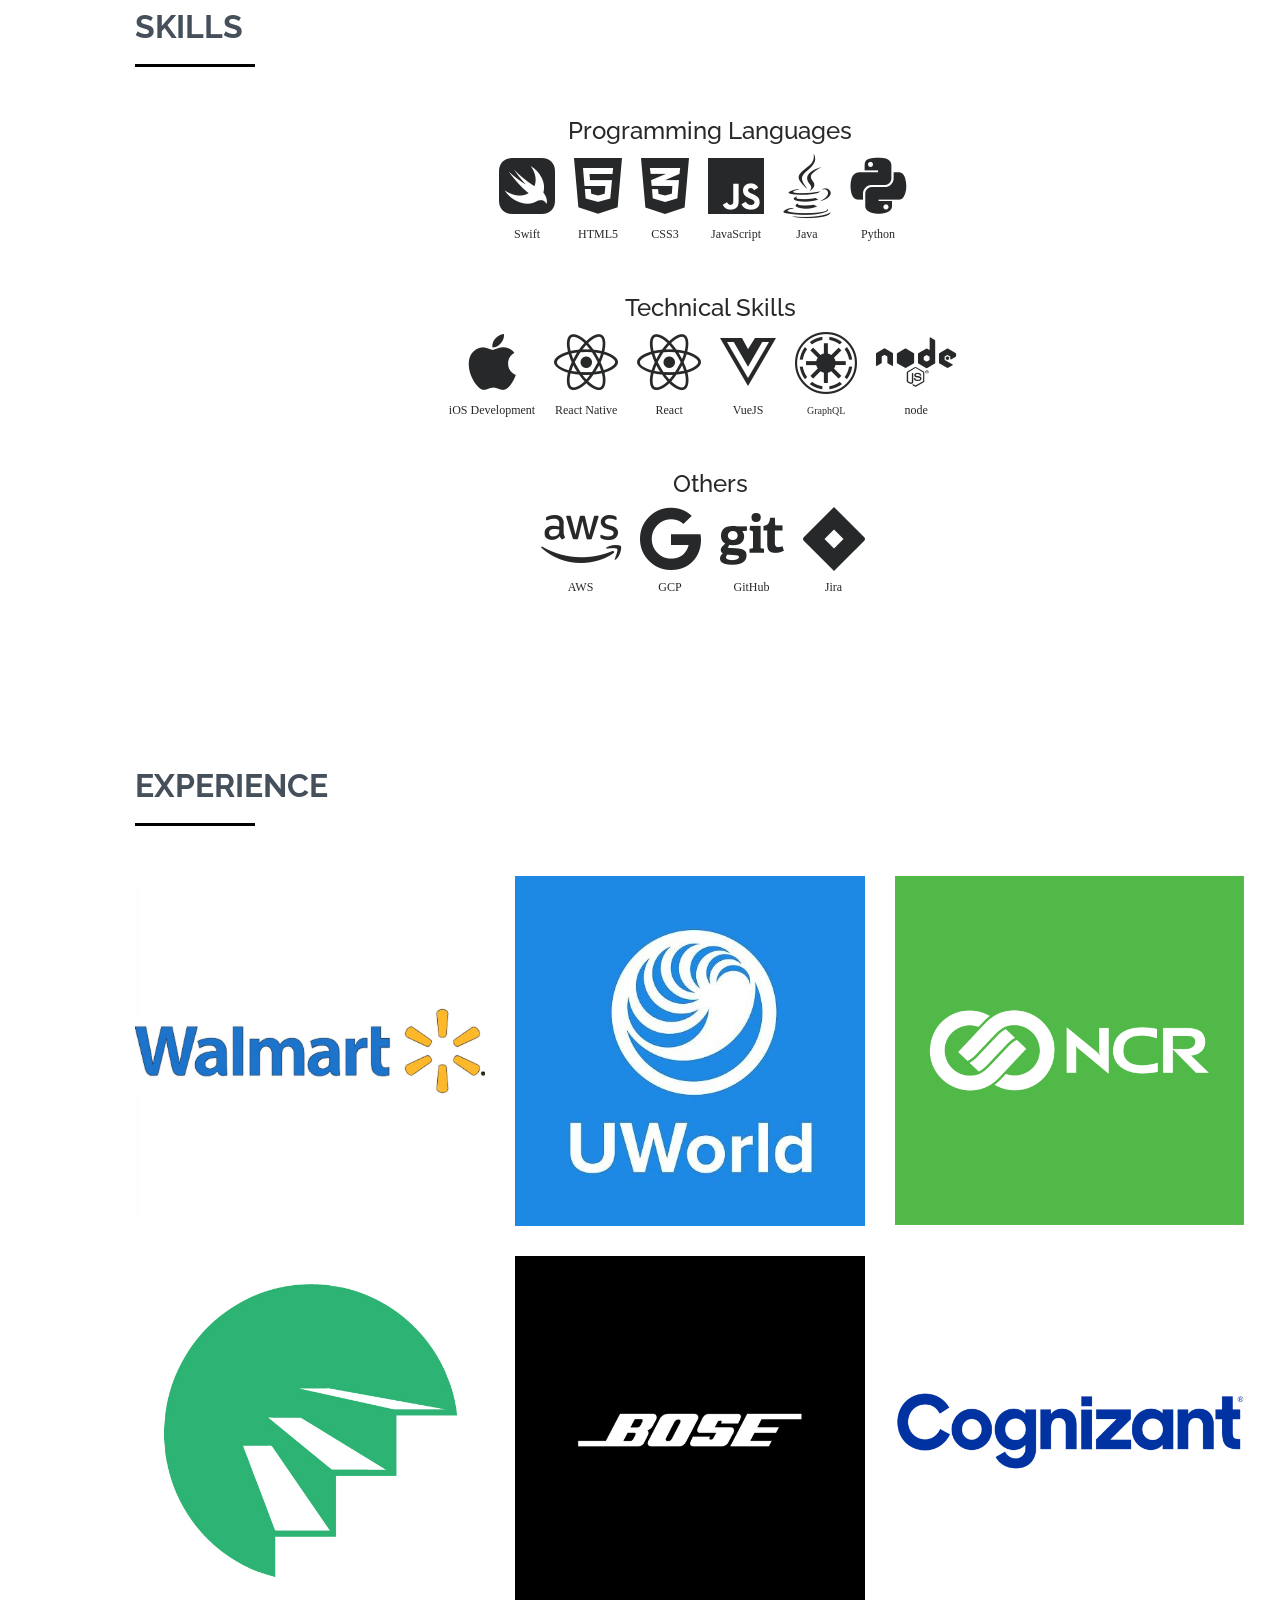
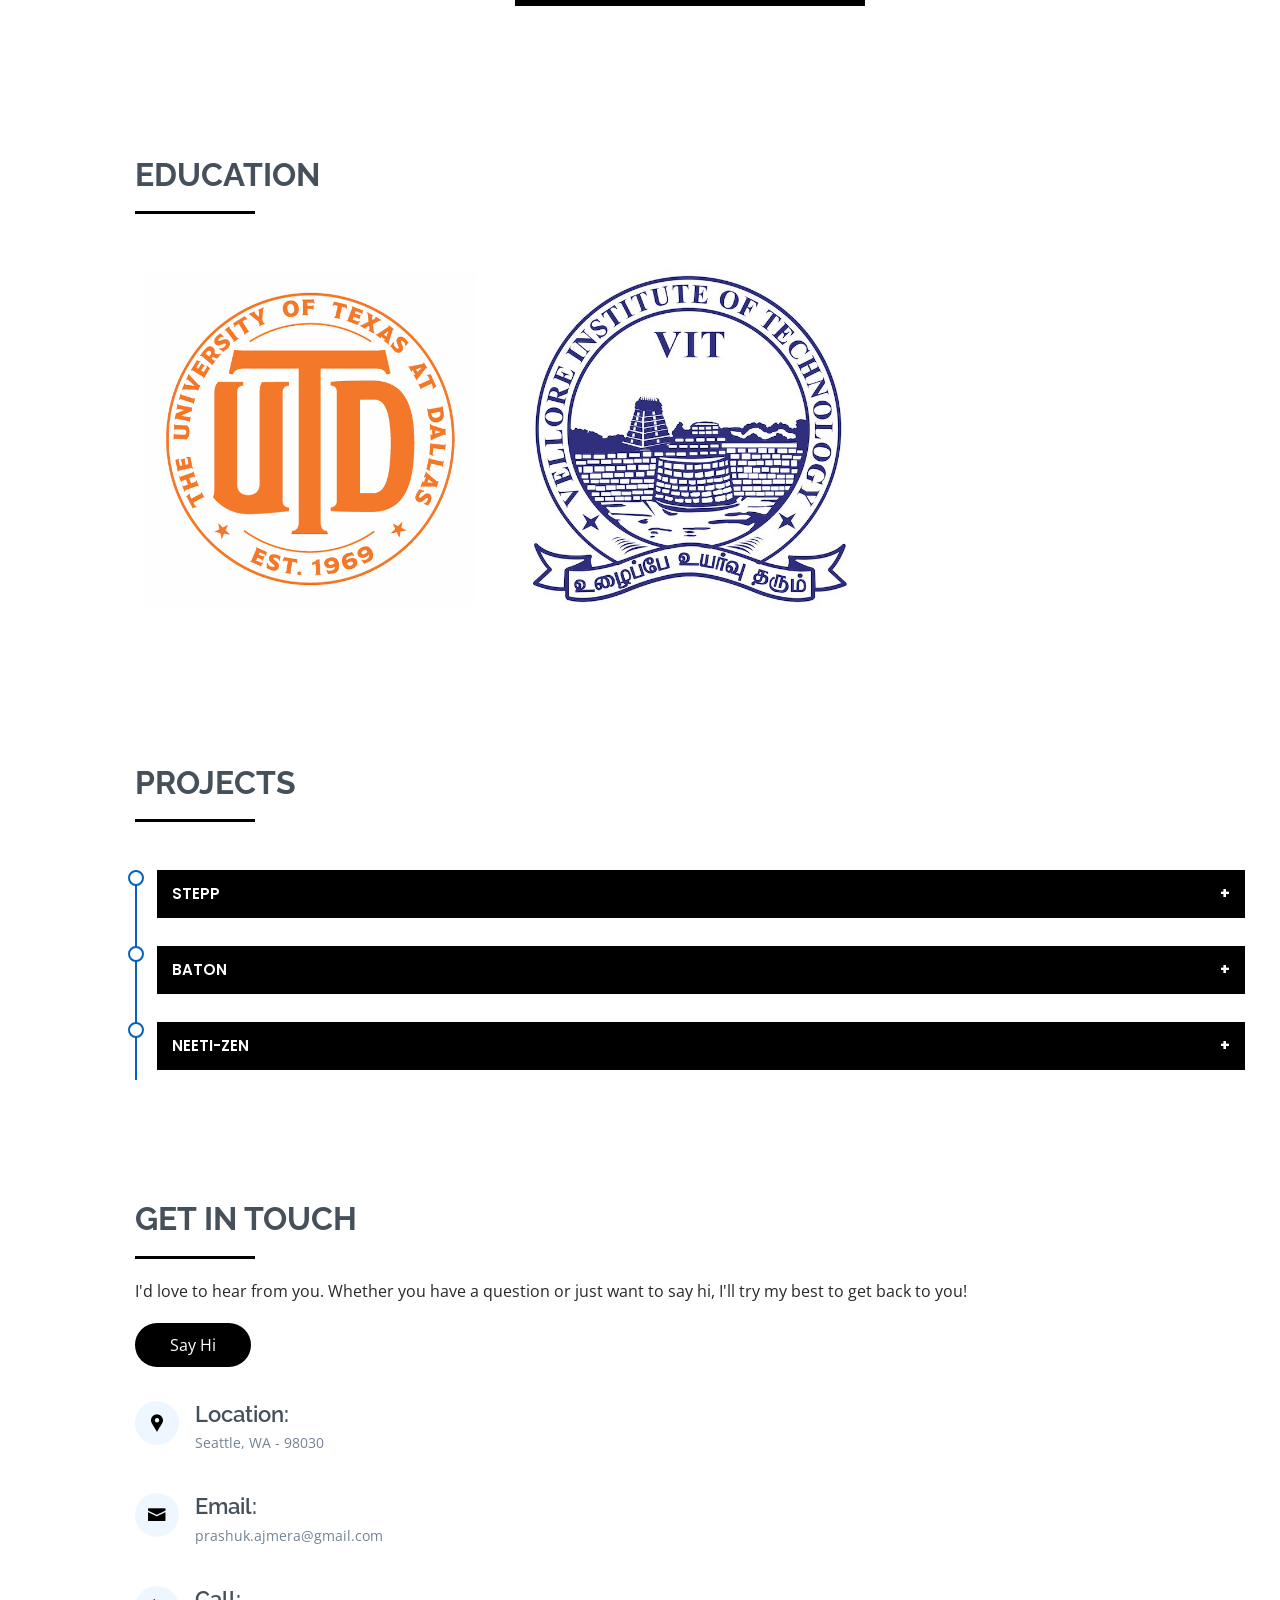
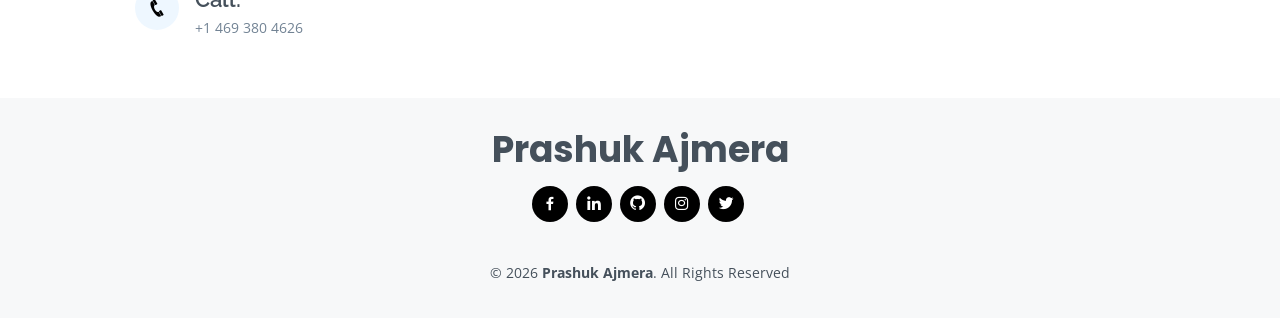
==== commit da5f7a68: "Updated website" ====
--- a/index.html
+++ b/index.html
@@ -89,7 +89,7 @@
         <p>
           <span
             class="typed"
-            data-typed-items="Software Engineer, iOS, Frontend, Freelancer"
+            data-typed-items="iOS Engineer @ Walmart, Senior iOS Engineer, Swift Developer, Frontend"
           ></span>
         </p>
       </div>
@@ -113,37 +113,28 @@
             </div>
             <div class="col-lg-8 pt-4 pt-lg-0 content">
               <p>
-                Prashuk Ajmera is a dedicated Software Development Engineer with
-                a fervent passion for crafting mobile and web applications. With
-                over eight years of professional experience in software
-                development, Prashuk brings a wealth of knowledge and expertise
-                to every project he undertakes. Prashuk Ajmera holds a Master's
-                degree in Computer Science from The University of Texas at
-                Dallas, US, and a Bachelor's degree from VIT University,
-                Vellore, India.
+                Prashuk Ajmera is a passionate iOS Engineer with over eight
+                years of experience building mobile and web applications. He
+                specializes in Swift, Objective-C, and modern iOS
+                architectures, delivering accessible, performant apps at
+                scale. Prashuk holds a Master's degree in Computer Science from
+                The University of Texas at Dallas (UTD) and a Bachelor's from
+                VIT University, Vellore, India.
                 <br />
                 <br />
-                Prashuk's academic background, coupled with his hands-on
-                experience, equips him with a unique blend of theoretical
-                knowledge and practical skills. He is committed to delivering
-                high-quality solutions that meet and exceed the expectations of
-                his clients and users alike.
+                He is currently an iOS Engineer at Walmart, working on
+                consumer-facing mobile features and native app performance
+                optimizations. Previously he served as a iOS Engineer at
+                UWorld and has contributed to React Native and iOS projects at
+                NCR Corporation and Bose Corporation. While at UTD, he
+                researched Machine Learning, Natural Language Processing, and
+                Artificial Intelligence, and worked as a Research Assistant at
+                ATEC.
                 <br />
                 <br />
-                Prashuk is currently working at UWorld as a Sr. iOS Engineer and
-                developing customizable eLearning tool for mobile application
-                with Swift & Objective-C. He also worked as an React Native
-                Developer at NCR Corporation and iOS Developer at Bose
-                Corporation. During his time in UTD he was mainly researching
-                around Machine Learning, Natural Language Processing and
-                Artificial Intelligence concepts. Along with, he also worked as
-                Research Assistant at ATEC school, UTD.
-                <br />
-                <br />
-                His interests are in Mobile & Web Application Development and
-                his favorite programming languages are Swift and JavaScript.
-                During his free time he loves playing badminton, cricket and do
-                swimming.
+                His interests include Mobile & Web Application Development;
+                his preferred languages are Swift and JavaScript. In his free
+                time he enjoys badminton, cricket, and swimming.
               </p>
               <br />
               <button
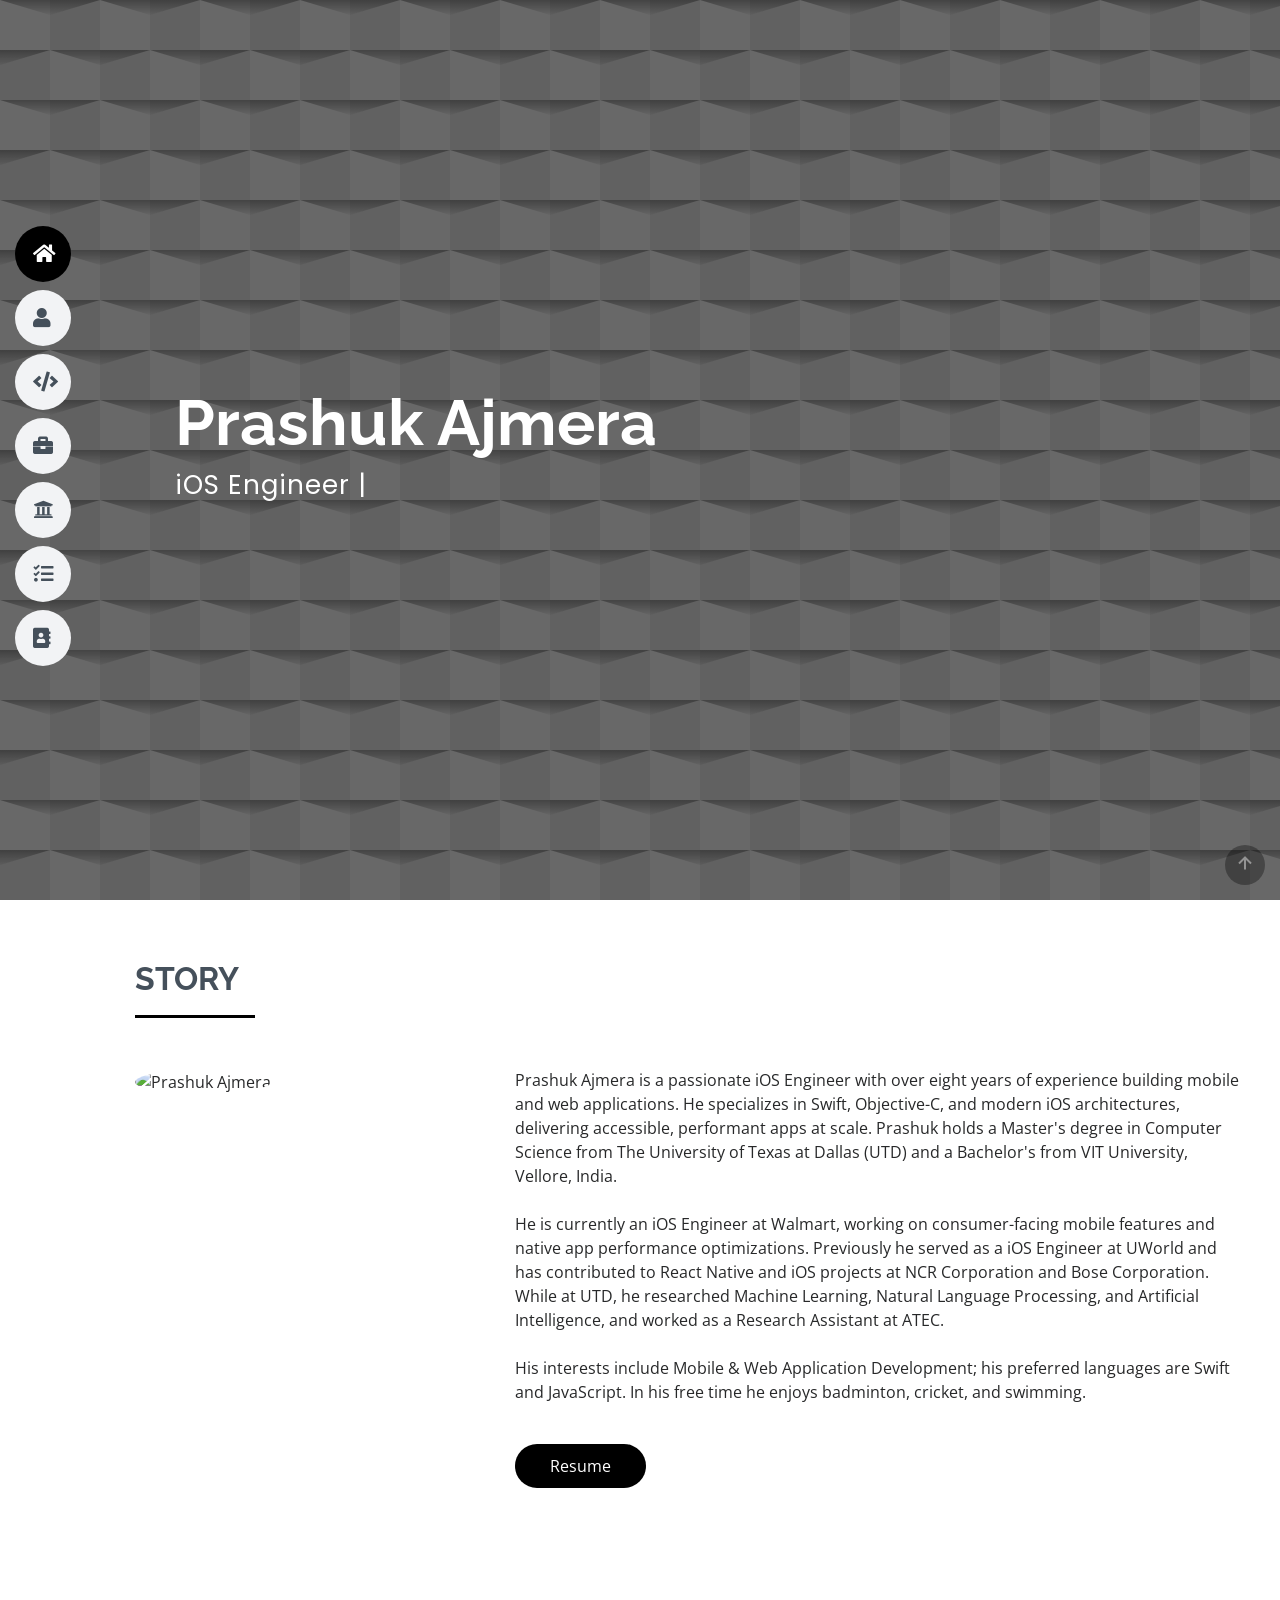
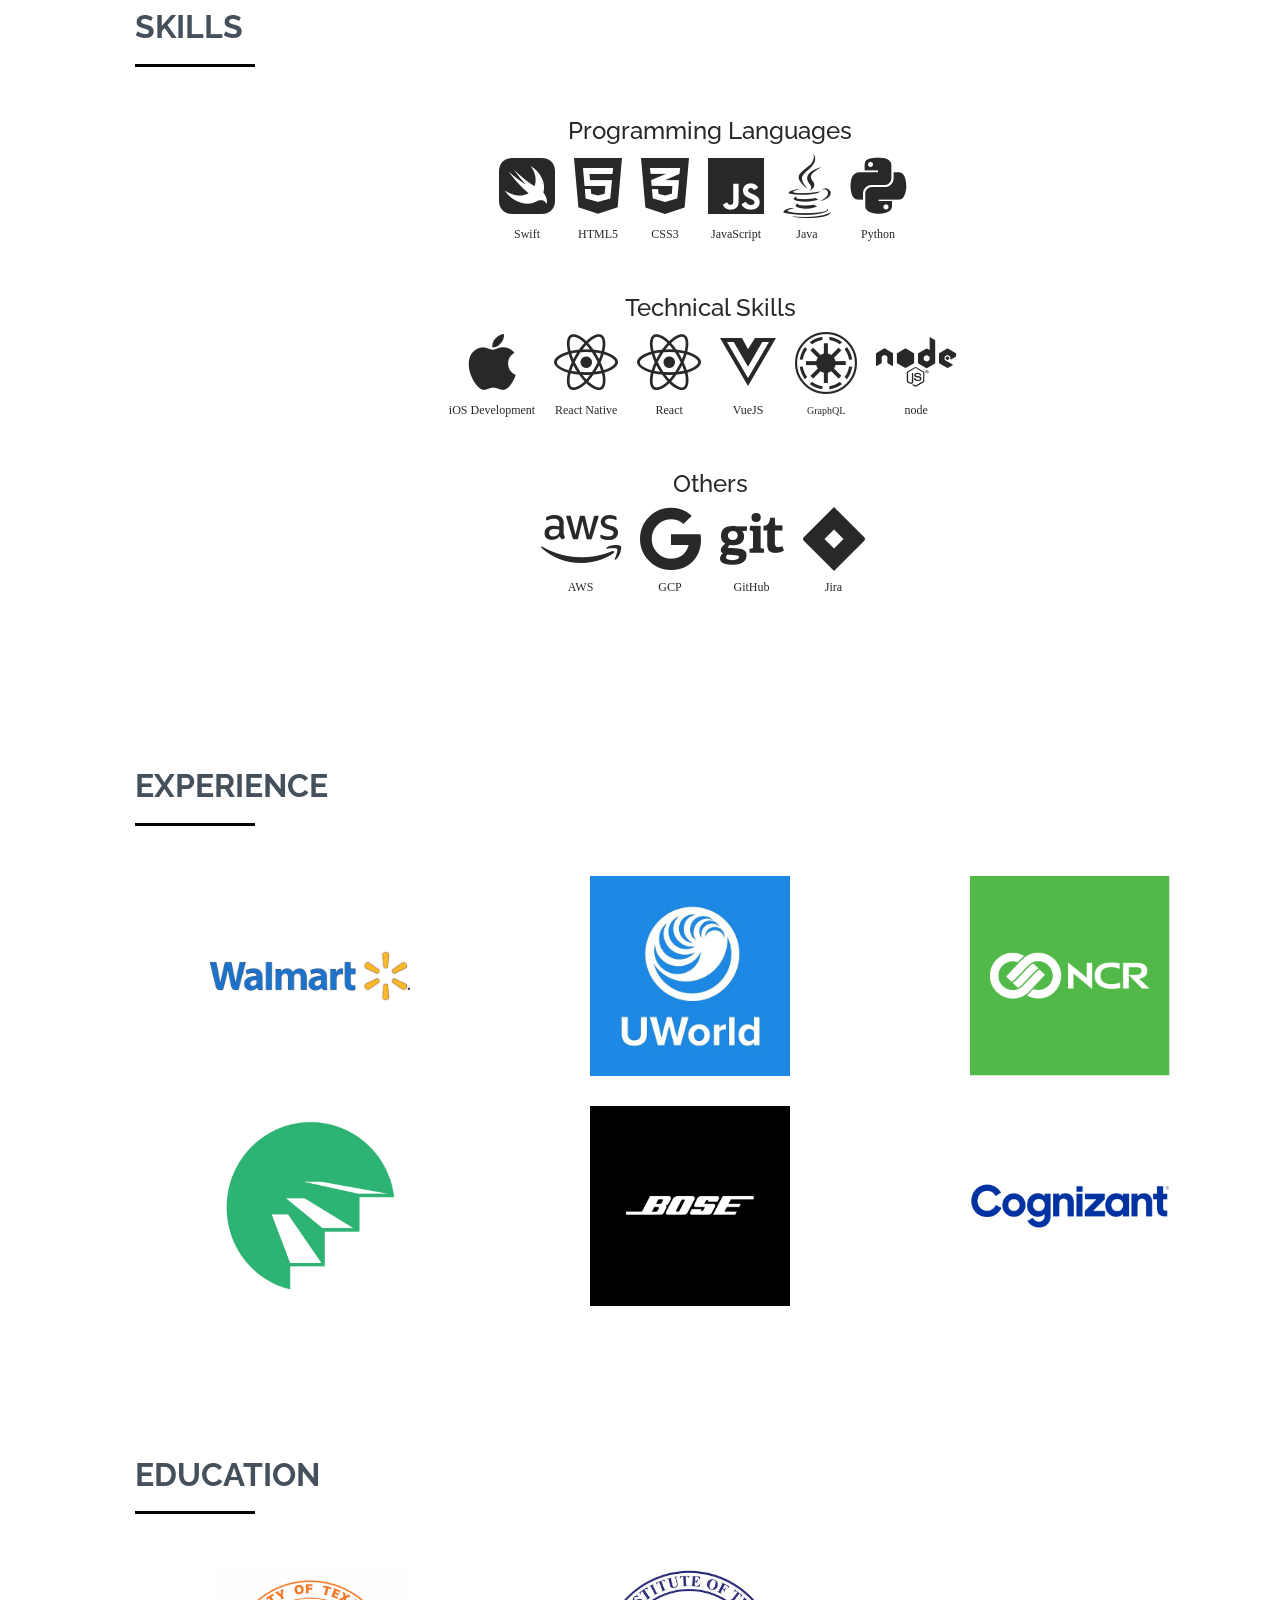
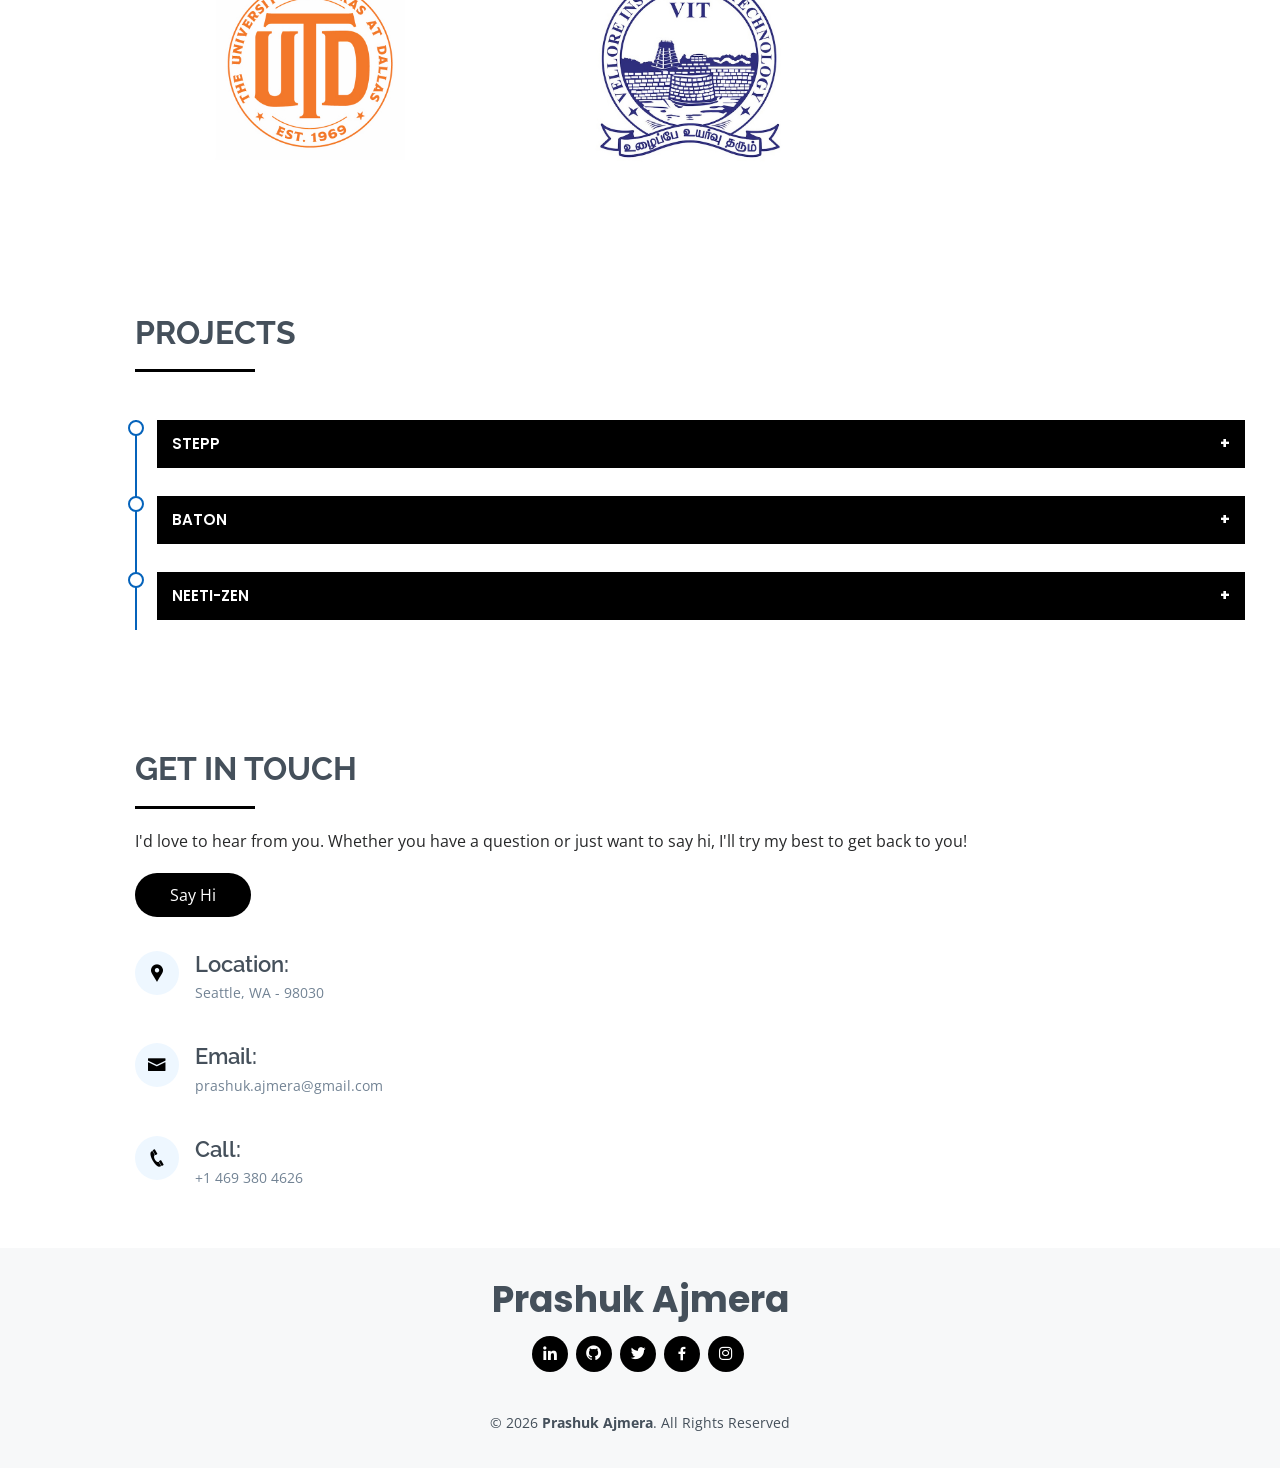
==== commit 587442b3: "Website updated" ====
--- a/index.html
+++ b/index.html
@@ -1,710 +1,712 @@
-<!DOCTYPE html>
-<html lang="en">
-  <head>
-    <meta charset="utf-8" />
-    <meta content="width=device-width, initial-scale=1.0" name="viewport" />
-    <meta content="" name="description" />
-    <meta content="" name="keywords" />
-
-    <title>Prashuk Ajmera</title>
-    <link href="assets/images/prashuk.png" rel="icon" />
-    <link href="assets/images/prashuk.png" rel="apple-touch-icon" />
-    <link
-      href="https://fonts.googleapis.com/css?family=Open+Sans:300,300i,400,400i,600,600i,700,700i|Raleway:300,300i,400,400i,500,500i,600,600i,700,700i|Poppins:300,300i,400,400i,500,500i,600,600i,700,700i"
-      rel="stylesheet"
-    />
-    <link
-      rel="stylesheet"
-      href="https://cdnjs.cloudflare.com/ajax/libs/font-awesome/5.11.2/css/all.min.css"
-      crossorigin="anonymous"
-    />
-    <link
-      href="assets/vendor/bootstrap/css/bootstrap.min.css"
-      rel="stylesheet"
-    />
-    <link href="assets/vendor/icofont/icofont.min.css" rel="stylesheet" />
-    <link href="assets/vendor/boxicons/css/boxicons.min.css" rel="stylesheet" />
-    <link href="assets/vendor/venobox/venobox.css" rel="stylesheet" />
-    <link
-      href="assets/vendor/owl.carousel/assets/owl.carousel.min.css"
-      rel="stylesheet"
-    />
-    <link href="assets/vendor/aos/aos.css" rel="stylesheet" />
-    <link href="assets/css/main.css" rel="stylesheet" />
-    <link
-      rel="stylesheet"
-      href="https://cdn.jsdelivr.net/gh/devicons/devicon@v2.11.0/devicon.min.css"
-    />
-  </head>
-
-  <body>
-    <!--  Mobile Header  -->
-    <button type="button" class="mobile-nav-toggle d-xl-none">
-      <i class="icofont-navigation-menu"></i>
-    </button>
-
-    <!--  Header  -->
-    <header id="header" class="d-flex flex-column justify-content-center">
-      <nav class="nav-menu">
-        <ul>
-          <li class="active">
-            <a href="#hero"><i class="fas fa-home"></i> <span>Home</span></a>
-          </li>
-          <li>
-            <a href="#about"><i class="fas fa-user"></i> <span>Story</span></a>
-          </li>
-          <li>
-            <a href="#skills"
-              ><i class="fas fa-code"></i> <span>Skills</span></a
-            >
-          </li>
-          <li>
-            <a href="#experience"
-              ><i class="fas fa-briefcase"></i> <span>Experience</span></a
-            >
-          </li>
-          <li>
-            <a href="#education"
-              ><i class="fas fa-university"></i> <span>Education</span></a
-            >
-          </li>
-          <li>
-            <a href="#projects"
-              ><i class="fas fa-tasks"></i> <span>Projects</span></a
-            >
-          </li>
-          <li>
-            <a href="#contact"
-              ><i class="fas fa-address-book"></i> <span>Contact</span></a
-            >
-          </li>
-        </ul>
-      </nav>
-    </header>
-
-    <!--  Hero Section  -->
-    <section id="hero" class="d-flex flex-column justify-content-center">
-      <div class="container" data-aos="zoom-in" data-aos-delay="100">
-        <h1>Prashuk Ajmera</h1>
-        <p>
-          <span
-            class="typed"
-            data-typed-items="iOS Engineer @ Walmart, Senior iOS Engineer, Swift Developer, Frontend"
-          ></span>
-        </p>
-      </div>
-    </section>
-
-    <!--  Story Section  -->
-    <main id="main">
-      <section id="about" class="about">
-        <div class="container" data-aos="fade-up">
-          <div class="section-title">
-            <h2>Story</h2>
-          </div>
-          <div class="row">
-            <div class="col-lg-4">
-              <img
-                src="assets/images/prashuk.png"
-                class="img-fluid"
-                alt="Prashuk Ajmera"
-                style="border-radius: 100%"
-              />
-            </div>
-            <div class="col-lg-8 pt-4 pt-lg-0 content">
-              <p>
-                Prashuk Ajmera is a passionate iOS Engineer with over eight
-                years of experience building mobile and web applications. He
-                specializes in Swift, Objective-C, and modern iOS
-                architectures, delivering accessible, performant apps at
-                scale. Prashuk holds a Master's degree in Computer Science from
-                The University of Texas at Dallas (UTD) and a Bachelor's from
-                VIT University, Vellore, India.
-                <br />
-                <br />
-                He is currently an iOS Engineer at Walmart, working on
-                consumer-facing mobile features and native app performance
-                optimizations. Previously he served as a iOS Engineer at
-                UWorld and has contributed to React Native and iOS projects at
-                NCR Corporation and Bose Corporation. While at UTD, he
-                researched Machine Learning, Natural Language Processing, and
-                Artificial Intelligence, and worked as a Research Assistant at
-                ATEC.
-                <br />
-                <br />
-                His interests include Mobile & Web Application Development;
-                his preferred languages are Swift and JavaScript. In his free
-                time he enjoys badminton, cricket, and swimming.
-              </p>
-              <br />
-              <button
-                class="button-form"
-                onclick="window.open('./assets/files/resume.pdf','mywindow');"
-              >
-                Resume
-              </button>
-            </div>
-          </div>
-        </div>
-      </section>
-
-      <!--  Skills Section  -->
-      <section id="skills" class="skills section-bg">
-        <div class="container" data-aos="fade-up">
-          <div class="section-title">
-            <h2>Skills</h2>
-          </div>
-          <div class="techSkill">
-            <ul style="margin-bottom: 50px">
-              <span>
-                <h4>Programming Languages</h4>
-              </span>
-              <span>
-                <i class="fab fa-swift fa-4x" style="margin-right: 15px">
-                  <span
-                    style="display: block; font-size: 12px; margin-top: 10px"
-                  >
-                    Swift
-                  </span>
-                </i>
-                <i class="fab fa-html5 fa-4x" style="margin-right: 15px">
-                  <span
-                    style="display: block; font-size: 12px; margin-top: 10px"
-                  >
-                    HTML5
-                  </span>
-                </i>
-                <i class="fab fa-css3-alt fa-4x" style="margin-right: 15px">
-                  <span
-                    style="display: block; font-size: 12px; margin-top: 10px"
-                  >
-                    CSS3
-                  </span>
-                </i>
-                <i class="fab fa-js fa-4x" style="margin-right: 15px">
-                  <span
-                    style="display: block; font-size: 12px; margin-top: 10px"
-                  >
-                    JavaScript
-                  </span>
-                </i>
-                <i class="fab fa-java fa-4x" style="margin-right: 15px">
-                  <span
-                    style="display: block; font-size: 12px; margin-top: 10px"
-                  >
-                    Java
-                  </span>
-                </i>
-                <i class="fab fa-python fa-4x" style="margin-right: 15px">
-                  <span
-                    style="display: block; font-size: 12px; margin-top: 10px"
-                  >
-                    Python
-                  </span>
-                </i>
-              </span>
-            </ul>
-
-            <ul style="margin-bottom: 50px">
-              <span>
-                <h4>Technical Skills</h4>
-              </span>
-              <span>
-                <i class="fab fa-apple fa-4x" style="margin-right: 15px">
-                  <span
-                    style="display: block; font-size: 12px; margin-top: 10px"
-                  >
-                    iOS Development
-                  </span>
-                </i>
-                <i class="fab fa-react fa-4x" style="margin-right: 15px">
-                  <span
-                    style="display: block; font-size: 12px; margin-top: 10px"
-                  >
-                    React Native
-                  </span>
-                </i>
-                <i class="fab fa-react fa-4x" style="margin-right: 15px">
-                  <span
-                    style="display: block; font-size: 12px; margin-top: 10px"
-                  >
-                    React
-                  </span>
-                </i>
-                <i class="fab fa-vuejs fa-4x" style="margin-right: 15px">
-                  <span
-                    style="display: block; font-size: 12px; margin-top: 10px"
-                  >
-                    VueJS
-                  </span>
-                </i>
-                <i
-                  class="fab fa-galactic-republic fa-4x"
-                  style="margin-right: 15px"
-                >
-                  <span
-                    style="display: block; font-size: 10px; margin-top: 10px"
-                  >
-                    GraphQL
-                  </span>
-                </i>
-                <i class="fab fa-node fa-4x" style="margin-right: 15px">
-                  <span
-                    style="display: block; font-size: 12px; margin-top: 10px"
-                  >
-                    node
-                  </span>
-                </i>
-              </span>
-            </ul>
-
-            <ul style="margin-bottom: 50px">
-              <span>
-                <h4>Others</h4>
-              </span>
-              <span>
-                <i class="fab fa-aws fa-4x" style="margin-right: 15px">
-                  <span
-                    style="display: block; font-size: 12px; margin-top: 10px"
-                  >
-                    AWS
-                  </span>
-                </i>
-                <i class="fab fa-google fa-4x" style="margin-right: 15px">
-                  <span
-                    style="display: block; font-size: 12px; margin-top: 10px"
-                  >
-                    GCP
-                  </span>
-                </i>
-                <i class="fab fa-git fa-4x" style="margin-right: 15px">
-                  <span
-                    style="display: block; font-size: 12px; margin-top: 10px"
-                  >
-                    GitHub
-                  </span>
-                </i>
-                <i class="fab fa-jira fa-4x" style="margin-right: 15px">
-                  <span
-                    style="display: block; font-size: 12px; margin-top: 10px"
-                  >
-                    Jira
-                  </span>
-                </i>
-              </span>
-            </ul>
-          </div>
-        </div>
-      </section>
-
-      <!--  Experience Section  -->
-      <section id="experience" class="portfolio section-bg">
-        <div class="container" data-aos="fade-up">
-          <div class="section-title">
-            <h2>Experience</h2>
-          </div>
-          <div
-            class="row portfolio-container"
-            data-aos="fade-up"
-            data-aos-delay="200"
-          >
-            <div class="col-lg-4 col-md-6 portfolio-item">
-              <div class="portfolio-wrap">
-                <img
-                  src="assets/images/walmart.png"
-                  class="img-fluid"
-                  alt="Walmart"
-                />
-                <div class="portfolio-info">
-                  <h2>Walmart</h2>
-                  <h4>Seattle, WA</h4>
-                  <h5>iOS Engineer</h5>
-                  <h5>September 2024 - Present</h5>
-                  <div class="portfolio-links">
-                    <a href="https://walmart.com" title="Walmart" target="_blank"
-                      ><i class="bx bx-link"></i
-                    ></a>
-                  </div>
-                </div>
-              </div>
-            </div>
-            <div class="col-lg-4 col-md-6 portfolio-item">
-              <div class="portfolio-wrap">
-                <img
-                  src="assets/images/uworld.jpeg"
-                  class="img-fluid"
-                  alt="UWorld"
-                />
-                <div class="portfolio-info">
-                  <h2>UWorld</h2>
-                  <h4>Dallas, TX</h4>
-                  <h5>Sr. iOS Engineer</h5>
-                  <h5>June 2021 - September 2024</h5>
-                  <div class="portfolio-links">
-                    <a href="https://uworld.com" title="UWorld" target="_blank"
-                      ><i class="bx bx-link"></i
-                    ></a>
-                  </div>
-                </div>
-              </div>
-            </div>
-            <div class="col-lg-4 col-md-6 portfolio-item">
-              <div class="portfolio-wrap">
-                <img
-                  src="assets/images/ncr.jpg"
-                  class="img-fluid"
-                  alt="NCR Corporation"
-                />
-                <div class="portfolio-info">
-                  <h2>NCR Corporation</h2>
-                  <h4>Dallas, TX</h4>
-                  <h5>Software Engineer - III</h5>
-                  <h5>January 2021 - June 2021</h5>
-                  <div class="portfolio-links">
-                    <a href="https://ncr.com" title="NCR" target="_blank"
-                      ><i class="bx bx-link"></i
-                    ></a>
-                  </div>
-                </div>
-              </div>
-            </div>
-            <div class="col-lg-4 col-md-6 portfolio-item">
-              <div class="portfolio-wrap">
-                <img
-                  src="assets/images/stepp.jpg"
-                  class="img-fluid"
-                  alt="Stepp"
-                />
-                <div class="portfolio-info">
-                  <h2>STEPP - UTDallas</h2>
-                  <h4>Dallas, TX</h4>
-                  <h5>Frontend Web Engineer</h5>
-                  <h5>March - December 2020</h5>
-                  <div class="portfolio-links">
-                    <a
-                      href="https://stepp.utdallas.edu/team"
-                      title="STEPP"
-                      target="_blank"
-                      ><i class="bx bx-link"></i
-                    ></a>
-                  </div>
-                </div>
-              </div>
-            </div>
-            <div class="col-lg-4 col-md-6 portfolio-item">
-              <div class="portfolio-wrap">
-                <img
-                  src="assets/images/bose.jpg"
-                  class="img-fluid"
-                  alt="Bose"
-                />
-                <div class="portfolio-info">
-                  <h2>Bose Corporation</h2>
-                  <h4>Boston, MA</h4>
-                  <h5>iOS Engineer - Intern</h5>
-                  <h5>July 2019 - January 2020</h5>
-                  <div class="portfolio-links">
-                    <a href="https://bose.com" title="Bose" target="_blank"
-                      ><i class="bx bx-link"></i
-                    ></a>
-                  </div>
-                </div>
-              </div>
-            </div>
-            <div class="col-lg-4 col-md-6 portfolio-item">
-              <div class="portfolio-wrap">
-                <img
-                  src="assets/images/cognizant.jpg"
-                  class="img-fluid"
-                  alt="Cognizant"
-                />
-                <div class="portfolio-info">
-                  <h2>Cognizant</h2>
-                  <h4>Bangalore, IND</h4>
-                  <h5>iOS Engineer</h5>
-                  <h5>September 2015 - July 2018</h5>
-                  <div class="portfolio-links">
-                    <a
-                      href="https://cognizant.com"
-                      title="STEPP"
-                      target="_blank"
-                      ><i class="bx bx-link"></i
-                    ></a>
-                  </div>
-                </div>
-              </div>
-            </div>
-          </div>
-        </div>
-      </section>
-
-      <!--  Education Section  -->
-      <section id="education" class="portfolio section-bg">
-        <div class="container" data-aos="fade-up">
-          <div class="section-title">
-            <h2>Education</h2>
-          </div>
-
-          <div
-            class="row portfolio-container"
-            data-aos="fade-up"
-            data-aos-delay="200"
-          >
-            <div class="col-lg-4 col-md-6 portfolio-item">
-              <div class="portfolio-wrap">
-                <img src="assets/images/utd.jpg" class="img-fluid" alt="" />
-                <div class="portfolio-info">
-                  <h4>University of Texas - Dallas</h4>
-                  <h5>Masters</h5>
-                  <h5>Computer Science</h5>
-                  <h5>August 2018 - December 2020</h5>
-                  <div class="portfolio-links">
-                    <a
-                      href="https://www.utdallas.edu"
-                      title="utdallas.edu"
-                      target="_blank"
-                      ><i class="bx bx-link"></i
-                    ></a>
-                  </div>
-                </div>
-              </div>
-            </div>
-
-            <div class="col-lg-4 col-md-6 portfolio-item">
-              <div class="portfolio-wrap">
-                <img src="assets/images/vit.jpg" class="img-fluid" alt="" />
-                <div class="portfolio-info">
-                  <h4>VIT University, Vellore</h4>
-                  <h5>B. Tech</h5>
-                  <h5>Computer Science & Technology</h5>
-                  <h5>August 2011 - July 2015</h5>
-                  <div class="portfolio-links">
-                    <a
-                      href="https://www.vit.ac.in"
-                      title="vit.ac.in"
-                      target="_blank"
-                      ><i class="bx bx-link"></i
-                    ></a>
-                  </div>
-                </div>
-              </div>
-            </div>
-          </div>
-        </div>
-      </section>
-
-      <!--  Project Section  -->
-      <section id="projects" class="projects">
-        <div class="container" data-aos="fade-up">
-          <div class="section-title">
-            <h2>Projects</h2>
-          </div>
-          <div class="row">
-            <div class="col-lg-12">
-              <div class="resume-item">
-                <h4 class="expand">STEPP</h4>
-                <div class="expand-area">
-                  <h5>Frontend Web Developer</h5>
-                  <p><em>VueJS, JavaScript, GraphQL, AWS</em></p>
-                  <ul>
-                    <li>
-                      Developed a web app using VueJS, hosted on AWS cloud that
-                      has 10000+ current users
-                    </li>
-                    <li>
-                      Integrated GraphQL & REST endpoints using VueApollo and
-                      Axios respectively
-                    </li>
-                    <li>
-                      Collaborated with back-end developer to design the
-                      architect for better performance & reliability
-                    </li>
-                    <li>
-                      Optimized application for scalability by reusable
-                      components that improves the loading speed by 25%
-                    </li>
-                    <li>
-                      Secured application by implementing captcha authentication
-                      and role-based authorization
-                    </li>
-                  </ul>
-                  <button
-                    class="button-form"
-                    onclick="window.open('https://stepp.utdallas.edu/');"
-                    style="margin-top: 20px"
-                  >
-                    Link
-                  </button>
-                  <button
-                    class="button-form"
-                    onclick="window.open('https://github.com/stemcsteppproject/stepp_web_frontend_app');"
-                    style="margin-top: 20px"
-                  >
-                    GitHub
-                  </button>
-                </div>
-              </div>
-              <div class="resume-item">
-                <h4 class="expand">Baton</h4>
-                <div class="expand-area">
-                  <h5>iOS Developer</h5>
-                  <p><em>Swift, Objective-C, WatchOS, CoreML</em></p>
-                  <ul>
-                    <li>
-                      Designed & developed a prototype for apple watch that
-                      controls the Bose headsets by hand gesture
-                    </li>
-                    <li>
-                      Captured and cleaned motion data in 3D space using
-                      CoreMotion and Kalman filter in Swift
-                    </li>
-                    <li>
-                      Integrated machine learning models with CoreML to detect
-                      different hand gestures
-                    </li>
-                  </ul>
-                </div>
-              </div>
-              <div class="resume-item">
-                <h4 class="expand">Neeti-Zen</h4>
-                <div class="expand-area">
-                  <h5>Full-stack Developer</h5>
-                  <p>
-                    <em>React, Redux, React Native, JavaScript, Firebase</em>
-                  </p>
-                  <ul>
-                    <li>
-                      Free-lanced at a pre-seed stage startup in India where I
-                      worked on developing a platform which aims to facilitate
-                      interaction between elected representative and their
-                      constituents.
-                    </li>
-                    <li>
-                      For the project, I developed a mobile application for the
-                      constituents and a web based dashboard for the elected
-                      representative along with the required backend.
-                    </li>
-                  </ul>
-                  <button
-                    class="button-form"
-                    onclick="window.open('https://neeti-zen.web.app/');"
-                    style="margin-top: 20px"
-                  >
-                    Link
-                  </button>
-                  <button
-                    class="button-form"
-                    onclick="window.open('https://github.com/prashuk/React-Neeti-Zen');"
-                    style="margin-top: 20px"
-                  >
-                    GitHub
-                  </button>
-                </div>
-              </div>
-            </div>
-          </div>
-        </div>
-      </section>
-
-      <!--  Contact Section  -->
-      <section id="contact" class="contact">
-        <div class="container" data-aos="fade-up">
-          <div class="section-title">
-            <h2>Get In Touch</h2>
-            <p>
-              I'd love to hear from you. Whether you have a question or just
-              want to say hi, I'll try my best to get back to you!
-            </p>
-            <button
-              class="button-form"
-              onclick="window.open('mailto:prashuk.ajmera@gmail.com');"
-              style="margin-top: 20px"
-            >
-              Say Hi
-            </button>
-          </div>
-          <div class="row mt-1">
-            <div class="col-lg-4">
-              <div class="info">
-                <div class="address">
-                  <i class="icofont-google-map"></i>
-                  <h4>Location:</h4>
-                  <p>Seattle, WA - 98030</p>
-                </div>
-                <div class="email">
-                  <i class="icofont-envelope"></i>
-                  <h4>Email:</h4>
-                  <p>prashuk.ajmera@gmail.com</p>
-                </div>
-                <div class="phone">
-                  <i class="icofont-phone"></i>
-                  <h4>Call:</h4>
-                  <p>+1 469 380 4626</p>
-                </div>
-              </div>
-            </div>
-            <div class="col-lg-8 mt-5 mt-lg-0">
-              <iframe
-                src="https://www.google.com/maps/embed/v1/place?q=Seattle,+WA,+USA&key=AIzaSyBFw0Qbyq9zTFTd-tUY6dZWTgaQzuU17R8"
-                width="100%"
-                height="100%"
-                style="border: 0"
-                allowfullscreen=""
-                loading="lazy"
-              ></iframe>
-            </div>
-          </div>
-        </div>
-      </section>
-    </main>
-
-    <!--  Footer  -->
-    <footer id="footer">
-      <div class="container">
-        <h3>Prashuk Ajmera</h3>
-        <div class="social-links">
-          <a href="https://www.facebook.com/prashuk.ajmera" target="_blank"
-            ><i class="bx bxl-facebook"></i
-          ></a>
-          <a href="https://www.linkedin.com/in/prashuk/" target="_blank"
-            ><i class="bx bxl-linkedin"></i
-          ></a>
-          <a href="https://github.com/prashuk" target="_blank"
-            ><i class="bx bxl-github"></i
-          ></a>
-          <a href="https://www.instagram.com/prashuk_ajmera/" target="_blank"
-            ><i class="bx bxl-instagram"></i
-          ></a>
-          <a href="https://twitter.com/prashuk_ajmera" target="_blank"
-            ><i class="bx bxl-twitter"></i
-          ></a>
-        </div>
-        <div class="copyright">
-          &copy;
-          <script>
-            document.write(new Date().getFullYear());
-          </script>
-          <strong><span>Prashuk Ajmera</span></strong
-          >. All Rights Reserved
-        </div>
-      </div>
-    </footer>
-
-    <!--  Top Button  -->
-    <a href="#" class="back-to-top"><i class="bx bx-up-arrow-alt"></i></a>
-    <div id="preloader"></div>
-
-    <script src="assets/vendor/jquery/jquery.min.js"></script>
-    <script src="assets/vendor/bootstrap/js/bootstrap.bundle.min.js"></script>
-    <script src="assets/vendor/jquery.easing/jquery.easing.min.js"></script>
-    <script src="assets/vendor/php-email-form/validate.js"></script>
-    <script src="assets/vendor/waypoints/jquery.waypoints.min.js"></script>
-    <script src="assets/vendor/counterup/counterup.min.js"></script>
-    <script src="assets/vendor/isotope-layout/isotope.pkgd.min.js"></script>
-    <script src="assets/vendor/venobox/venobox.min.js"></script>
-    <script src="assets/vendor/owl.carousel/owl.carousel.min.js"></script>
-    <script src="assets/vendor/typed.js/typed.min.js"></script>
-    <script src="assets/vendor/aos/aos.js"></script>
-    <script src="assets/js/main.js"></script>
-  </body>
-</html>
+<!DOCTYPE html>
+<html lang="en">
+  <head>
+    <meta charset="utf-8" />
+    <meta content="width=device-width, initial-scale=1.0" name="viewport" />
+    <meta content="Prashuk Ajmera – iOS Engineer at Walmart with 8+ years of experience in Swift, Objective-C, and mobile development. Portfolio featuring projects, skills, and experience." name="description" />
+    <meta content="Prashuk Ajmera, iOS Engineer, Swift Developer, Walmart, Mobile Development, React Native" name="keywords" />
+
+    <title>Prashuk Ajmera</title>
+    <link href="assets/images/prashuk.png" rel="icon" />
+    <link href="assets/images/prashuk.png" rel="apple-touch-icon" />
+    <link rel="canonical" href="https://prashuk.github.io/" />
+    <link
+      href="https://fonts.googleapis.com/css?family=Open+Sans:300,300i,400,400i,600,600i,700,700i|Raleway:300,300i,400,400i,500,500i,600,600i,700,700i|Poppins:300,300i,400,400i,500,500i,600,600i,700,700i"
+      rel="stylesheet"
+    />
+    <link
+      rel="stylesheet"
+      href="https://cdnjs.cloudflare.com/ajax/libs/font-awesome/5.11.2/css/all.min.css"
+      crossorigin="anonymous"
+    />
+    <link
+      href="assets/vendor/bootstrap/css/bootstrap.min.css"
+      rel="stylesheet"
+    />
+    <link href="assets/vendor/icofont/icofont.min.css" rel="stylesheet" />
+    <link href="assets/vendor/boxicons/css/boxicons.min.css" rel="stylesheet" />
+    <link href="assets/vendor/venobox/venobox.css" rel="stylesheet" />
+    <link
+      href="assets/vendor/owl.carousel/assets/owl.carousel.min.css"
+      rel="stylesheet"
+    />
+    <link href="assets/vendor/aos/aos.css" rel="stylesheet" />
+    <link href="assets/css/main.css" rel="stylesheet" />
+    <link
+      rel="stylesheet"
+      href="https://cdn.jsdelivr.net/gh/devicons/devicon@v2.11.0/devicon.min.css"
+    />
+  </head>
+
+  <body>
+    <!--  Mobile Header  -->
+    <button type="button" class="mobile-nav-toggle d-xl-none">
+      <i class="icofont-navigation-menu"></i>
+    </button>
+
+    <!--  Header  -->
+    <header id="header" class="d-flex flex-column justify-content-center">
+      <nav class="nav-menu">
+        <ul>
+          <li class="active">
+            <a href="#hero"><i class="fas fa-home"></i> <span>Home</span></a>
+          </li>
+          <li>
+            <a href="#about"><i class="fas fa-user"></i> <span>Story</span></a>
+          </li>
+          <li>
+            <a href="#skills"
+              ><i class="fas fa-code"></i> <span>Skills</span></a
+            >
+          </li>
+          <li>
+            <a href="#experience"
+              ><i class="fas fa-briefcase"></i> <span>Experience</span></a
+            >
+          </li>
+          <li>
+            <a href="#education"
+              ><i class="fas fa-university"></i> <span>Education</span></a
+            >
+          </li>
+          <li>
+            <a href="#projects"
+              ><i class="fas fa-tasks"></i> <span>Projects</span></a
+            >
+          </li>
+          <li>
+            <a href="#contact"
+              ><i class="fas fa-address-book"></i> <span>Contact</span></a
+            >
+          </li>
+        </ul>
+      </nav>
+    </header>
+
+    <!--  Hero Section  -->
+    <section id="hero" class="d-flex flex-column justify-content-center">
+      <div class="container" data-aos="zoom-in" data-aos-delay="100">
+        <h1>Prashuk Ajmera</h1>
+        <p>
+          <span
+            class="typed"
+            data-typed-items="iOS Engineer @ Walmart, Senior iOS Engineer, Swift Developer, Frontend"
+          ></span>
+        </p>
+      </div>
+    </section>
+
+    <!--  Story Section  -->
+    <main id="main">
+      <section id="about" class="about">
+        <div class="container" data-aos="fade-up">
+          <div class="section-title">
+            <h2>Story</h2>
+          </div>
+          <div class="row">
+            <div class="col-lg-4">
+              <img
+                src="assets/images/prashuk.png"
+                class="img-fluid"
+                alt="Prashuk Ajmera"
+                style="border-radius: 100%"
+              />
+            </div>
+            <div class="col-lg-8 pt-4 pt-lg-0 content">
+              <p>
+                Prashuk Ajmera is a passionate iOS Engineer with over eight
+                years of experience building mobile and web applications. He
+                specializes in Swift, Objective-C, and modern iOS
+                architectures, delivering accessible, performant apps at
+                scale. Prashuk holds a Master's degree in Computer Science from
+                The University of Texas at Dallas (UTD) and a Bachelor's from
+                VIT University, Vellore, India.
+                <br />
+                <br />
+                He is currently an iOS Engineer at Walmart, working on
+                consumer-facing mobile features and native app performance
+                optimizations. Previously he served as a iOS Engineer at
+                UWorld and has contributed to React Native and iOS projects at
+                NCR Corporation and Bose Corporation. While at UTD, he
+                researched Machine Learning, Natural Language Processing, and
+                Artificial Intelligence, and worked as a Research Assistant at
+                ATEC.
+                <br />
+                <br />
+                His interests include Mobile & Web Application Development;
+                his preferred languages are Swift and JavaScript. In his free
+                time he enjoys badminton, cricket, and swimming.
+              </p>
+              <br />
+              <button
+                class="button-form"
+                onclick="window.open('./assets/files/resume.pdf','mywindow');"
+              >
+                Resume
+              </button>
+            </div>
+          </div>
+        </div>
+      </section>
+
+      <!--  Skills Section  -->
+      <section id="skills" class="skills section-bg">
+        <div class="container" data-aos="fade-up">
+          <div class="section-title">
+            <h2>Skills</h2>
+          </div>
+          <div class="techSkill">
+            <ul style="margin-bottom: 50px">
+              <h4>Programming Languages</h4>
+              <span>
+                <i class="fab fa-swift fa-4x" style="margin-right: 15px">
+                  <span
+                    style="display: block; font-size: 12px; margin-top: 10px"
+                  >
+                    Swift
+                  </span>
+                </i>
+                <i class="fab fa-html5 fa-4x" style="margin-right: 15px">
+                  <span
+                    style="display: block; font-size: 12px; margin-top: 10px"
+                  >
+                    HTML5
+                  </span>
+                </i>
+                <i class="fab fa-css3-alt fa-4x" style="margin-right: 15px">
+                  <span
+                    style="display: block; font-size: 12px; margin-top: 10px"
+                  >
+                    CSS3
+                  </span>
+                </i>
+                <i class="fab fa-js fa-4x" style="margin-right: 15px">
+                  <span
+                    style="display: block; font-size: 12px; margin-top: 10px"
+                  >
+                    JavaScript
+                  </span>
+                </i>
+                <i class="fab fa-java fa-4x" style="margin-right: 15px">
+                  <span
+                    style="display: block; font-size: 12px; margin-top: 10px"
+                  >
+                    Java
+                  </span>
+                </i>
+                <i class="fab fa-python fa-4x" style="margin-right: 15px">
+                  <span
+                    style="display: block; font-size: 12px; margin-top: 10px"
+                  >
+                    Python
+                  </span>
+                </i>
+              </span>
+            </ul>
+
+            <ul style="margin-bottom: 50px">
+              <h4>Technical Skills</h4>
+              <span>
+                <i class="fab fa-apple fa-4x" style="margin-right: 15px">
+                  <span
+                    style="display: block; font-size: 12px; margin-top: 10px"
+                  >
+                    iOS Development
+                  </span>
+                </i>
+                <i class="fab fa-react fa-4x" style="margin-right: 15px">
+                  <span
+                    style="display: block; font-size: 12px; margin-top: 10px"
+                  >
+                    React Native
+                  </span>
+                </i>
+                <i class="fab fa-react fa-4x" style="margin-right: 15px">
+                  <span
+                    style="display: block; font-size: 12px; margin-top: 10px"
+                  >
+                    React
+                  </span>
+                </i>
+                <i class="fab fa-vuejs fa-4x" style="margin-right: 15px">
+                  <span
+                    style="display: block; font-size: 12px; margin-top: 10px"
+                  >
+                    VueJS
+                  </span>
+                </i>
+                <i
+                  class="fab fa-galactic-republic fa-4x"
+                  style="margin-right: 15px"
+                >
+                  <span
+                    style="display: block; font-size: 10px; margin-top: 10px"
+                  >
+                    GraphQL
+                  </span>
+                </i>
+                <i class="fab fa-node fa-4x" style="margin-right: 15px">
+                  <span
+                    style="display: block; font-size: 12px; margin-top: 10px"
+                  >
+                    node
+                  </span>
+                </i>
+              </span>
+            </ul>
+
+            <ul style="margin-bottom: 50px">
+              <h4>Others</h4>
+              <span>
+                <i class="fab fa-aws fa-4x" style="margin-right: 15px">
+                  <span
+                    style="display: block; font-size: 12px; margin-top: 10px"
+                  >
+                    AWS
+                  </span>
+                </i>
+                <i class="fab fa-google fa-4x" style="margin-right: 15px">
+                  <span
+                    style="display: block; font-size: 12px; margin-top: 10px"
+                  >
+                    GCP
+                  </span>
+                </i>
+                <i class="fab fa-git fa-4x" style="margin-right: 15px">
+                  <span
+                    style="display: block; font-size: 12px; margin-top: 10px"
+                  >
+                    GitHub
+                  </span>
+                </i>
+                <i class="fab fa-jira fa-4x" style="margin-right: 15px">
+                  <span
+                    style="display: block; font-size: 12px; margin-top: 10px"
+                  >
+                    Jira
+                  </span>
+                </i>
+              </span>
+            </ul>
+          </div>
+        </div>
+      </section>
+
+      <!--  Experience Section  -->
+      <section id="experience" class="portfolio section-bg">
+        <div class="container" data-aos="fade-up">
+          <div class="section-title">
+            <h2>Experience</h2>
+          </div>
+          <div
+            class="row portfolio-container"
+            data-aos="fade-up"
+            data-aos-delay="200"
+          >
+            <div class="col-lg-4 col-md-6 portfolio-item">
+              <div class="portfolio-wrap">
+                <img
+                  src="assets/images/walmart.png"
+                  class="img-fluid"
+                  alt="Walmart"
+                  loading="lazy"
+                />
+                <div class="portfolio-info">
+                  <h2>Walmart</h2>
+                  <h4>Seattle, WA</h4>
+                  <h5>iOS Engineer</h5>
+                  <h5>September 2024 - Present</h5>
+                  <div class="portfolio-links">
+                    <a href="https://walmart.com" title="Walmart" target="_blank"
+                      ><i class="bx bx-link"></i
+                    ></a>
+                  </div>
+                </div>
+              </div>
+            </div>
+            <div class="col-lg-4 col-md-6 portfolio-item">
+              <div class="portfolio-wrap">
+                <img
+                  src="assets/images/uworld.jpeg"
+                  class="img-fluid"
+                  alt="UWorld"
+                  loading="lazy"
+                />
+                <div class="portfolio-info">
+                  <h2>UWorld</h2>
+                  <h4>Dallas, TX</h4>
+                  <h5>Sr. iOS Engineer</h5>
+                  <h5>June 2021 - September 2024</h5>
+                  <div class="portfolio-links">
+                    <a href="https://uworld.com" title="UWorld" target="_blank"
+                      ><i class="bx bx-link"></i
+                    ></a>
+                  </div>
+                </div>
+              </div>
+            </div>
+            <div class="col-lg-4 col-md-6 portfolio-item">
+              <div class="portfolio-wrap">
+                <img
+                  src="assets/images/ncr.jpg"
+                  class="img-fluid"
+                  alt="NCR Corporation"
+                  loading="lazy"
+                />
+                <div class="portfolio-info">
+                  <h2>NCR Corporation</h2>
+                  <h4>Dallas, TX</h4>
+                  <h5>Software Engineer - III</h5>
+                  <h5>January 2021 - June 2021</h5>
+                  <div class="portfolio-links">
+                    <a href="https://ncr.com" title="NCR" target="_blank"
+                      ><i class="bx bx-link"></i
+                    ></a>
+                  </div>
+                </div>
+              </div>
+            </div>
+            <div class="col-lg-4 col-md-6 portfolio-item">
+              <div class="portfolio-wrap">
+                <img
+                  src="assets/images/stepp.jpg"
+                  class="img-fluid"
+                  alt="STEPP UTDallas"
+                  loading="lazy"
+                />
+                <div class="portfolio-info">
+                  <h2>STEPP - UTDallas</h2>
+                  <h4>Dallas, TX</h4>
+                  <h5>Frontend Web Engineer</h5>
+                  <h5>March - December 2020</h5>
+                  <div class="portfolio-links">
+                    <a
+                      href="https://stepp.utdallas.edu/team"
+                      title="STEPP"
+                      target="_blank"
+                      ><i class="bx bx-link"></i
+                    ></a>
+                  </div>
+                </div>
+              </div>
+            </div>
+            <div class="col-lg-4 col-md-6 portfolio-item">
+              <div class="portfolio-wrap">
+                <img
+                  src="assets/images/bose.jpg"
+                  class="img-fluid"
+                  alt="Bose Corporation"
+                  loading="lazy"
+                />
+                <div class="portfolio-info">
+                  <h2>Bose Corporation</h2>
+                  <h4>Boston, MA</h4>
+                  <h5>iOS Engineer - Intern</h5>
+                  <h5>July 2019 - January 2020</h5>
+                  <div class="portfolio-links">
+                    <a href="https://bose.com" title="Bose" target="_blank"
+                      ><i class="bx bx-link"></i
+                    ></a>
+                  </div>
+                </div>
+              </div>
+            </div>
+            <div class="col-lg-4 col-md-6 portfolio-item">
+              <div class="portfolio-wrap">
+                <img
+                  src="assets/images/cognizant.jpg"
+                  class="img-fluid"
+                  alt="Cognizant"
+                  loading="lazy"
+                />
+                <div class="portfolio-info">
+                  <h2>Cognizant</h2>
+                  <h4>Bangalore, IND</h4>
+                  <h5>iOS Engineer</h5>
+                  <h5>September 2015 - July 2018</h5>
+                  <div class="portfolio-links">
+                    <a
+                      href="https://cognizant.com"
+                      title="Cognizant"
+                      target="_blank"
+                      rel="noopener noreferrer"
+                      ><i class="bx bx-link"></i
+                    ></a>
+                  </div>
+                </div>
+              </div>
+            </div>
+          </div>
+        </div>
+      </section>
+
+      <!--  Education Section  -->
+      <section id="education" class="portfolio section-bg">
+        <div class="container" data-aos="fade-up">
+          <div class="section-title">
+            <h2>Education</h2>
+          </div>
+
+          <div
+            class="row portfolio-container"
+            data-aos="fade-up"
+            data-aos-delay="200"
+          >
+            <div class="col-lg-4 col-md-6 portfolio-item">
+              <div class="portfolio-wrap">
+                <img src="assets/images/utd.jpg" class="img-fluid" alt="University of Texas at Dallas" loading="lazy" />
+                <div class="portfolio-info">
+                  <h4>University of Texas - Dallas</h4>
+                  <h5>Masters</h5>
+                  <h5>Computer Science</h5>
+                  <h5>August 2018 - December 2020</h5>
+                  <div class="portfolio-links">
+                    <a
+                      href="https://www.utdallas.edu"
+                      title="utdallas.edu"
+                      target="_blank"
+                      ><i class="bx bx-link"></i
+                    ></a>
+                  </div>
+                </div>
+              </div>
+            </div>
+
+            <div class="col-lg-4 col-md-6 portfolio-item">
+              <div class="portfolio-wrap">
+                <img src="assets/images/vit.jpg" class="img-fluid" alt="VIT University Vellore" loading="lazy" />
+                <div class="portfolio-info">
+                  <h4>VIT University, Vellore</h4>
+                  <h5>B. Tech</h5>
+                  <h5>Computer Science & Technology</h5>
+                  <h5>August 2011 - July 2015</h5>
+                  <div class="portfolio-links">
+                    <a
+                      href="https://www.vit.ac.in"
+                      title="vit.ac.in"
+                      target="_blank"
+                      ><i class="bx bx-link"></i
+                    ></a>
+                  </div>
+                </div>
+              </div>
+            </div>
+          </div>
+        </div>
+      </section>
+
+      <!--  Project Section  -->
+      <section id="projects" class="projects">
+        <div class="container" data-aos="fade-up">
+          <div class="section-title">
+            <h2>Projects</h2>
+          </div>
+          <div class="row">
+            <div class="col-lg-12">
+              <div class="resume-item">
+                <h4 class="expand">STEPP</h4>
+                <div class="expand-area">
+                  <h5>Frontend Web Developer</h5>
+                  <p><em>VueJS, JavaScript, GraphQL, AWS</em></p>
+                  <ul>
+                    <li>
+                      Developed a web app using VueJS, hosted on AWS cloud that
+                      has 10000+ current users
+                    </li>
+                    <li>
+                      Integrated GraphQL & REST endpoints using VueApollo and
+                      Axios respectively
+                    </li>
+                    <li>
+                      Collaborated with back-end developer to design the
+                      architect for better performance & reliability
+                    </li>
+                    <li>
+                      Optimized application for scalability by reusable
+                      components that improves the loading speed by 25%
+                    </li>
+                    <li>
+                      Secured application by implementing captcha authentication
+                      and role-based authorization
+                    </li>
+                  </ul>
+                  <button
+                    class="button-form"
+                    onclick="window.open('https://stepp.utdallas.edu/');"
+                    style="margin-top: 20px"
+                  >
+                    Link
+                  </button>
+                  <button
+                    class="button-form"
+                    onclick="window.open('https://github.com/stemcsteppproject/stepp_web_frontend_app');"
+                    style="margin-top: 20px"
+                  >
+                    GitHub
+                  </button>
+                </div>
+              </div>
+              <div class="resume-item">
+                <h4 class="expand">Baton</h4>
+                <div class="expand-area">
+                  <h5>iOS Developer</h5>
+                  <p><em>Swift, Objective-C, WatchOS, CoreML</em></p>
+                  <ul>
+                    <li>
+                      Designed & developed a prototype for apple watch that
+                      controls the Bose headsets by hand gesture
+                    </li>
+                    <li>
+                      Captured and cleaned motion data in 3D space using
+                      CoreMotion and Kalman filter in Swift
+                    </li>
+                    <li>
+                      Integrated machine learning models with CoreML to detect
+                      different hand gestures
+                    </li>
+                  </ul>
+                </div>
+              </div>
+              <div class="resume-item">
+                <h4 class="expand">Neeti-Zen</h4>
+                <div class="expand-area">
+                  <h5>Full-stack Developer</h5>
+                  <p>
+                    <em>React, Redux, React Native, JavaScript, Firebase</em>
+                  </p>
+                  <ul>
+                    <li>
+                      Free-lanced at a pre-seed stage startup in India where I
+                      worked on developing a platform which aims to facilitate
+                      interaction between elected representative and their
+                      constituents.
+                    </li>
+                    <li>
+                      For the project, I developed a mobile application for the
+                      constituents and a web based dashboard for the elected
+                      representative along with the required backend.
+                    </li>
+                  </ul>
+                  <button
+                    class="button-form"
+                    onclick="window.open('https://neeti-zen.web.app/');"
+                    style="margin-top: 20px"
+                  >
+                    Link
+                  </button>
+                  <button
+                    class="button-form"
+                    onclick="window.open('https://github.com/prashuk/React-Neeti-Zen');"
+                    style="margin-top: 20px"
+                  >
+                    GitHub
+                  </button>
+                </div>
+              </div>
+            </div>
+          </div>
+        </div>
+      </section>
+
+      <!--  Contact Section  -->
+      <section id="contact" class="contact">
+        <div class="container" data-aos="fade-up">
+          <div class="section-title">
+            <h2>Get In Touch</h2>
+            <p>
+              I'd love to hear from you. Whether you have a question or just
+              want to say hi, I'll try my best to get back to you!
+            </p>
+            <button
+              class="button-form"
+              onclick="window.open('mailto:prashuk.ajmera@gmail.com');"
+              style="margin-top: 20px"
+            >
+              Say Hi
+            </button>
+          </div>
+          <div class="row mt-1">
+            <div class="col-lg-4">
+              <div class="info">
+                <div class="address">
+                  <i class="icofont-google-map"></i>
+                  <h4>Location:</h4>
+                  <p>Seattle, WA - 98030</p>
+                </div>
+                <div class="email">
+                  <i class="icofont-envelope"></i>
+                  <h4>Email:</h4>
+                  <p>prashuk.ajmera@gmail.com</p>
+                </div>
+                <div class="phone">
+                  <i class="icofont-phone"></i>
+                  <h4>Call:</h4>
+                  <p>+1 469 380 4626</p>
+                </div>
+              </div>
+            </div>
+            <div class="col-lg-8 mt-5 mt-lg-0">
+              <iframe
+                src="https://www.google.com/maps/embed/v1/place?q=Seattle,+WA,+USA&key=AIzaSyBFw0Qbyq9zTFTd-tUY6dZWTgaQzuU17R8"
+                width="100%"
+                height="100%"
+                style="border: 0"
+                allowfullscreen=""
+                loading="lazy"
+                title="Google Maps showing Seattle, WA location"
+              ></iframe>
+            </div>
+          </div>
+        </div>
+      </section>
+    </main>
+
+    <!--  Footer  -->
+    <footer id="footer">
+      <div class="container">
+        <h3>Prashuk Ajmera</h3>
+        <div class="social-links">
+          <a href="https://www.linkedin.com/in/prashuk/" target="_blank" rel="noopener noreferrer"
+            ><i class="bx bxl-linkedin"></i
+          ></a>
+          <a href="https://github.com/prashuk" target="_blank" rel="noopener noreferrer"
+            ><i class="bx bxl-github"></i
+          ></a>
+          <a href="https://twitter.com/prashuk_ajmera" target="_blank" rel="noopener noreferrer"
+            ><i class="bx bxl-twitter"></i
+          ></a>
+          <a href="https://www.facebook.com/prashuk.ajmera" target="_blank" rel="noopener noreferrer"
+            ><i class="bx bxl-facebook"></i
+          ></a>
+          <a href="https://www.instagram.com/prashuk_ajmera/" target="_blank" rel="noopener noreferrer"
+            ><i class="bx bxl-instagram"></i
+          ></a>
+        </div>
+        <div class="copyright">
+          &copy;
+          <script>
+            document.write(new Date().getFullYear());
+          </script>
+          <strong><span>Prashuk Ajmera</span></strong
+          >. All Rights Reserved
+        </div>
+      </div>
+    </footer>
+
+    <!--  Top Button  -->
+    <a href="#" class="back-to-top"><i class="bx bx-up-arrow-alt"></i></a>
+    <div id="preloader"></div>
+
+    <script src="assets/vendor/jquery/jquery.min.js" defer></script>
+    <script src="assets/vendor/bootstrap/js/bootstrap.bundle.min.js" defer></script>
+    <script src="assets/vendor/jquery.easing/jquery.easing.min.js" defer></script>
+    <script src="assets/vendor/waypoints/jquery.waypoints.min.js" defer></script>
+    <script src="assets/vendor/counterup/counterup.min.js" defer></script>
+    <script src="assets/vendor/isotope-layout/isotope.pkgd.min.js" defer></script>
+    <script src="assets/vendor/venobox/venobox.min.js" defer></script>
+    <script src="assets/vendor/owl.carousel/owl.carousel.min.js" defer></script>
+    <script src="assets/vendor/typed.js/typed.min.js" defer></script>
+    <script src="assets/vendor/aos/aos.js" defer></script>
+    <script src="assets/js/main.js" defer></script>
+  </body>
+</html>
--- a/assets/css/main.css
+++ b/assets/css/main.css
@@ -372,7 +372,7 @@
   border-radius: 50px;
 }
 
-.button-form :hover {
+.button-form:hover {
   background-color: grey;
 }
 
@@ -386,36 +386,11 @@
   margin-bottom: 30px;
 }
 
-.portfolio #portfolio-flters {
-  padding: 0;
-  margin: 0 auto 25px auto;
-  list-style: none;
-  text-align: center;
+.portfolio .portfolio-wrap img {
+  width: 100%;
+  height: 200px;
+  object-fit: contain;
   background: #fff;
-  border-radius: 50px;
-  padding: 2px 15px;
-}
-
-.portfolio #portfolio-flters li {
-  cursor: pointer;
-  display: inline-block;
-  padding: 10px 15px;
-  font-size: 14px;
-  font-weight: 600;
-  line-height: 1;
-  text-transform: uppercase;
-  color: #272829;
-  margin-bottom: 5px;
-  transition: all 0.3s ease-in-out;
-}
-
-.portfolio #portfolio-flters li:hover,
-.portfolio #portfolio-flters li.filter-active {
-  color: black;
-}
-
-.portfolio #portfolio-flters li:last-child {
-  margin-right: 0;
 }
 
 .portfolio .portfolio-wrap {
@@ -691,102 +666,6 @@
   color: #fff;
 }
 
-.contact .php-email-form {
-  width: 100%;
-  background: #fff;
-}
-
-.contact .php-email-form .form-group {
-  padding-bottom: 8px;
-}
-
-.contact .php-email-form .validate {
-  display: none;
-  color: red;
-  margin: 0 0 15px 0;
-  font-weight: 400;
-  font-size: 13px;
-}
-
-.contact .php-email-form .error-message {
-  display: none;
-  color: #fff;
-  background: #ed3c0d;
-  text-align: left;
-  padding: 15px;
-  font-weight: 600;
-}
-
-.contact .php-email-form .error-message br + br {
-  margin-top: 25px;
-}
-
-.contact .php-email-form .sent-message {
-  display: none;
-  color: #fff;
-  background: #18d26e;
-  text-align: center;
-  padding: 15px;
-  font-weight: 600;
-}
-
-.contact .php-email-form .loading {
-  display: none;
-  background: #fff;
-  text-align: center;
-  padding: 15px;
-}
-
-.contact .php-email-form .loading:before {
-  content: "";
-  display: inline-block;
-  border-radius: 50%;
-  width: 24px;
-  height: 24px;
-  margin: 0 10px -6px 0;
-  border: 3px solid #18d26e;
-  border-top-color: #eee;
-  -webkit-animation: animate-loading 1s linear infinite;
-  animation: animate-loading 1s linear infinite;
-}
-
-.contact .php-email-form input,
-.contact .php-email-form textarea {
-  border-radius: 4px;
-  box-shadow: none;
-  font-size: 14px;
-}
-
-.contact .php-email-form input {
-  height: 44px;
-}
-
-.contact .php-email-form textarea {
-  padding: 10px 12px;
-}
-
-.contact .php-email-form button[type="submit"] {
-  background: black;
-  border: 0;
-  padding: 10px 35px;
-  color: #fff;
-  transition: 0.4s;
-  border-radius: 50px;
-}
-
-.contact .php-email-form button[type="submit"]:hover {
-  background: #0678e3;
-}
-
-@-webkit-keyframes animate-loading {
-  0% {
-    transform: rotate(0deg);
-  }
-  100% {
-    transform: rotate(360deg);
-  }
-}
-
 @keyframes animate-loading {
   0% {
     transform: rotate(0deg);
@@ -815,7 +694,7 @@
 }
 
 #footer p {
-  font-size: 15;
+  font-size: 15px;
   font-style: italic;
   padding: 0;
   margin: 0 0 40px 0;
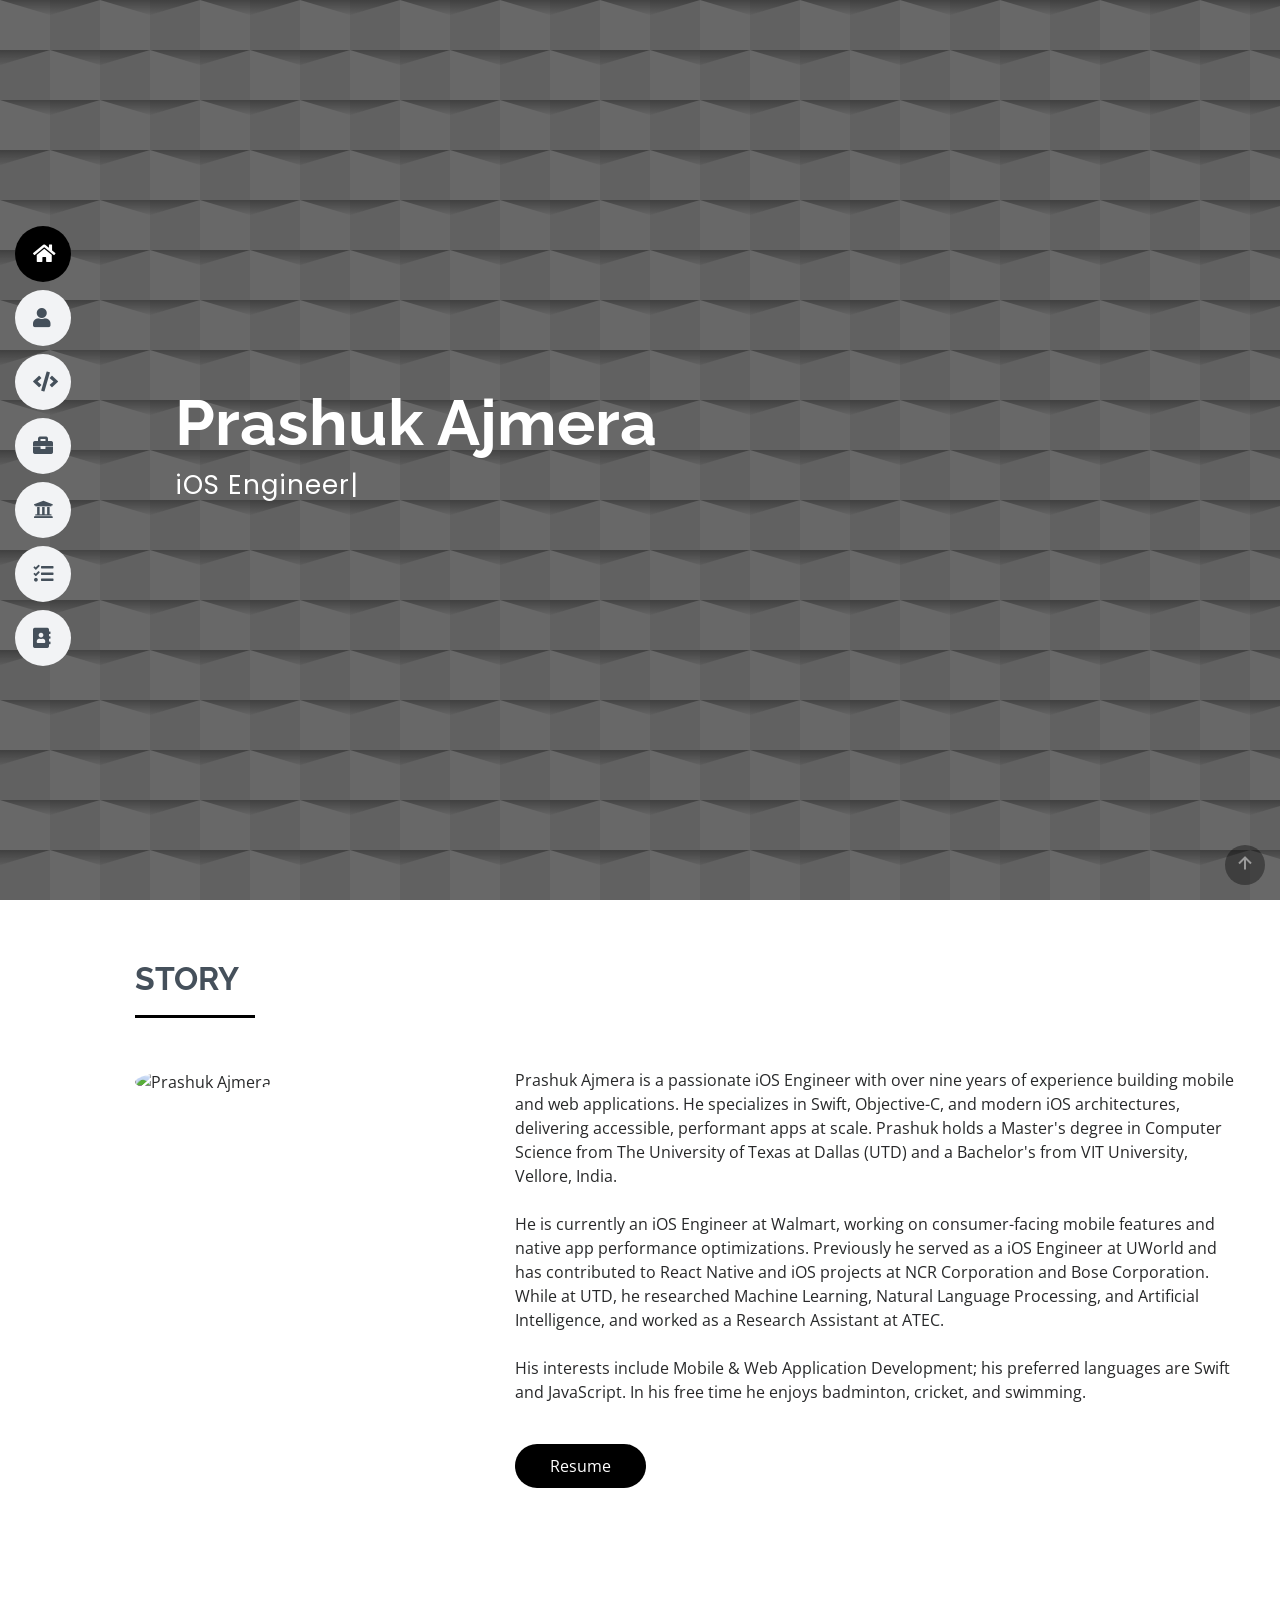
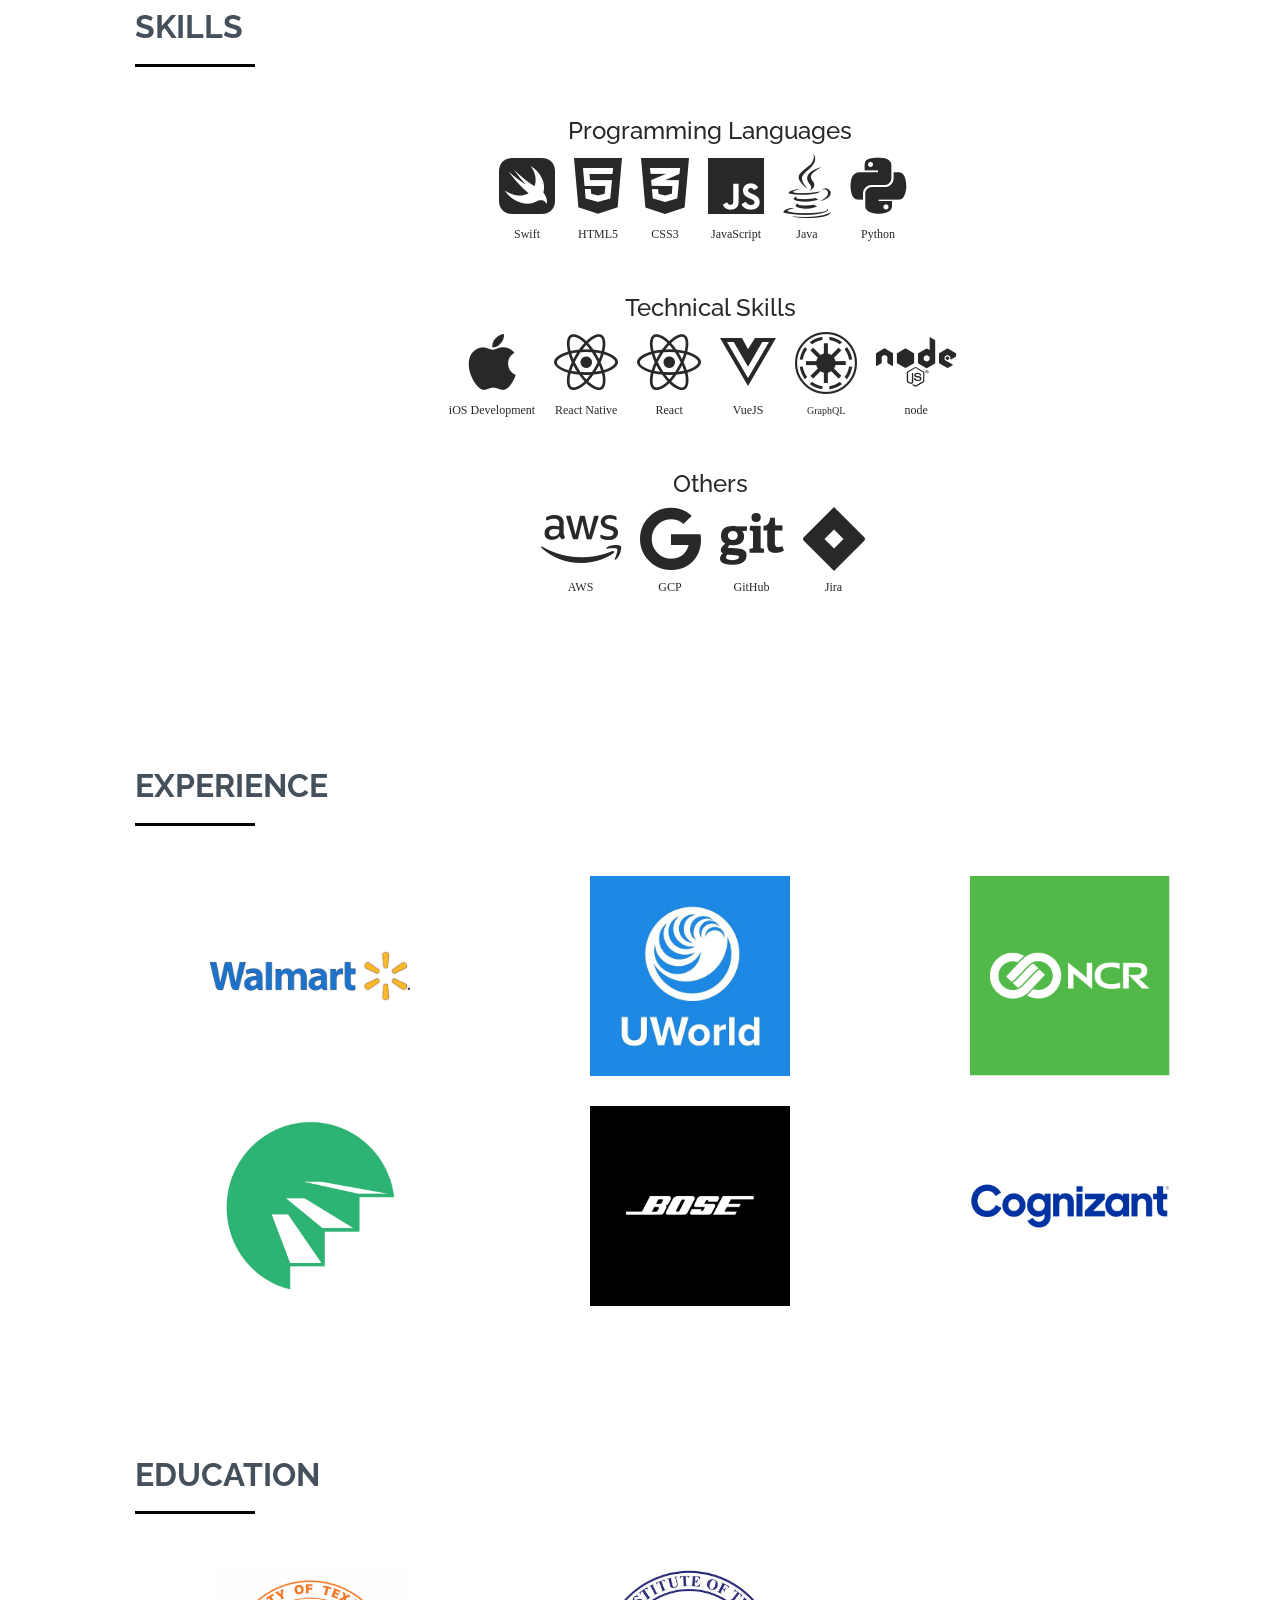
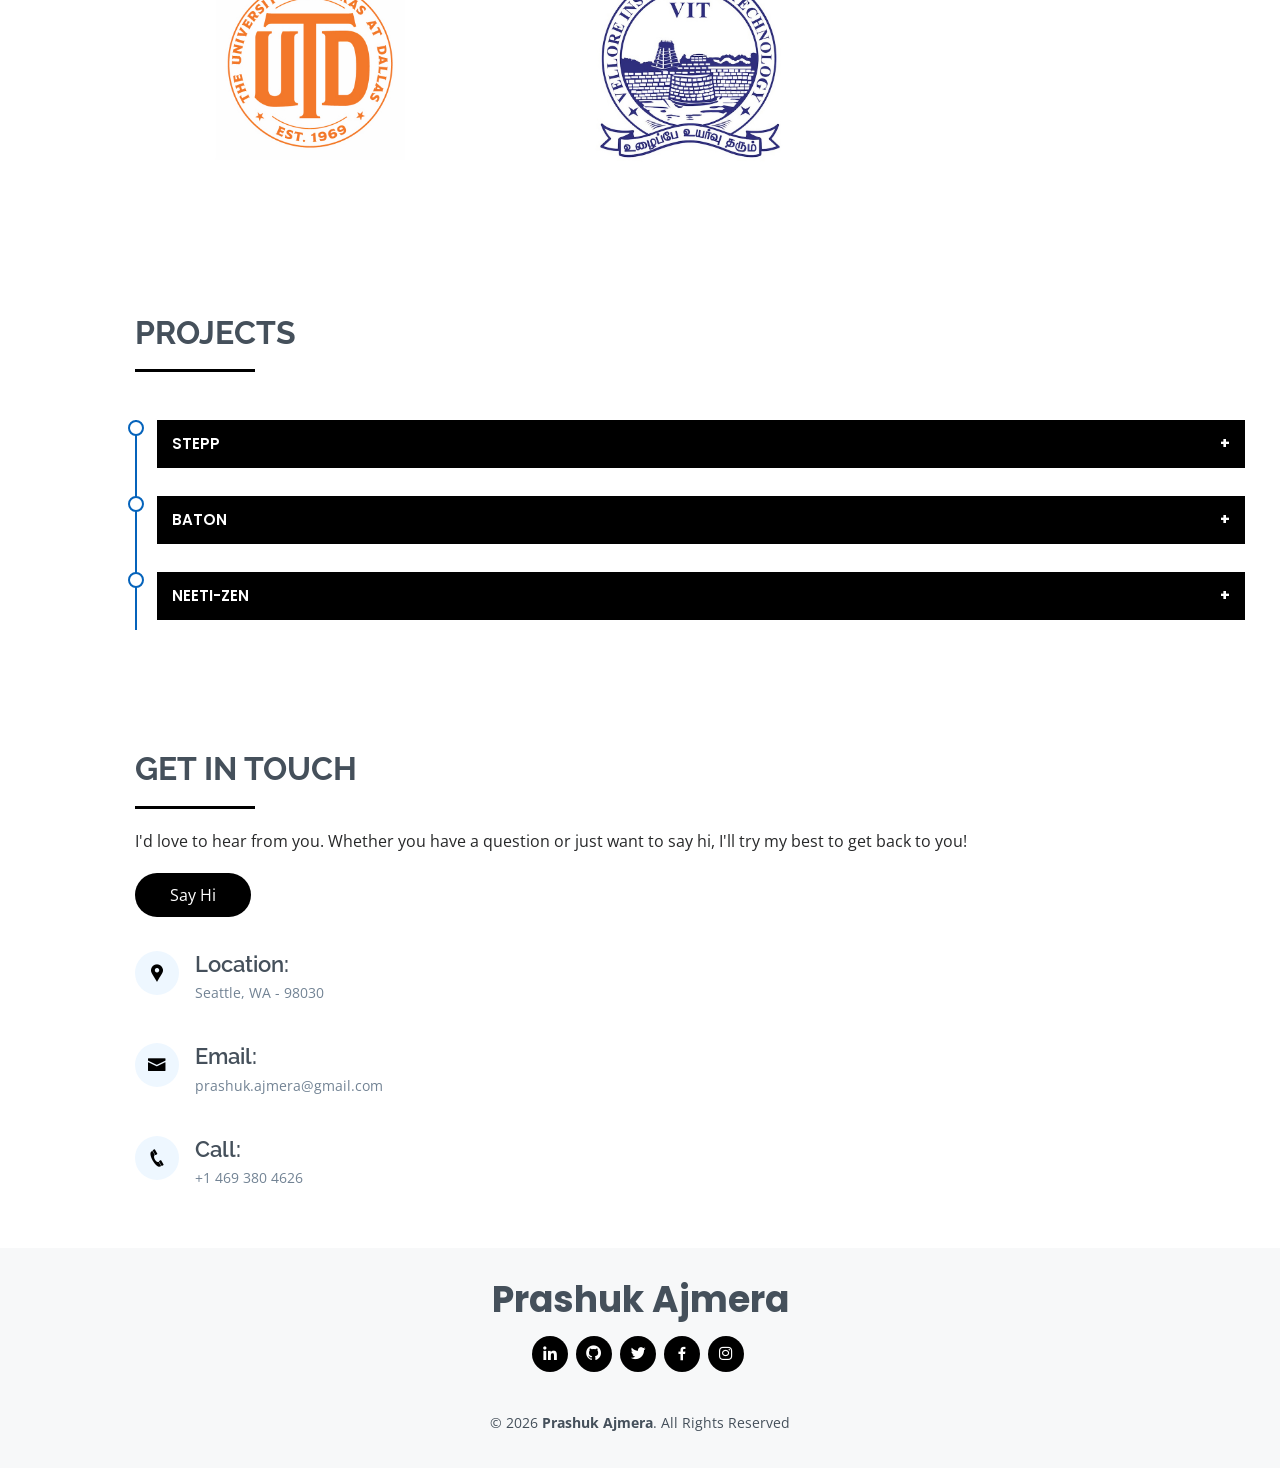
==== commit 311e7c8f: "Updates" ====
--- a/index.html
+++ b/index.html
@@ -90,7 +90,7 @@
         <p>
           <span
             class="typed"
-            data-typed-items="iOS Engineer @ Walmart, Senior iOS Engineer, Swift Developer, Frontend"
+            data-typed-items="iOS Engineer, Web Engineer, Freelancer"
           ></span>
         </p>
       </div>
@@ -114,7 +114,7 @@
             </div>
             <div class="col-lg-8 pt-4 pt-lg-0 content">
               <p>
-                Prashuk Ajmera is a passionate iOS Engineer with over eight
+                Prashuk Ajmera is a passionate iOS Engineer with over nine
                 years of experience building mobile and web applications. He
                 specializes in Swift, Objective-C, and modern iOS
                 architectures, delivering accessible, performant apps at
@@ -139,7 +139,7 @@
               </p>
               <br />
               <button
-                class="button-form"
+                class="button-form" 
                 onclick="window.open('./assets/files/resume.pdf','mywindow');"
               >
                 Resume
